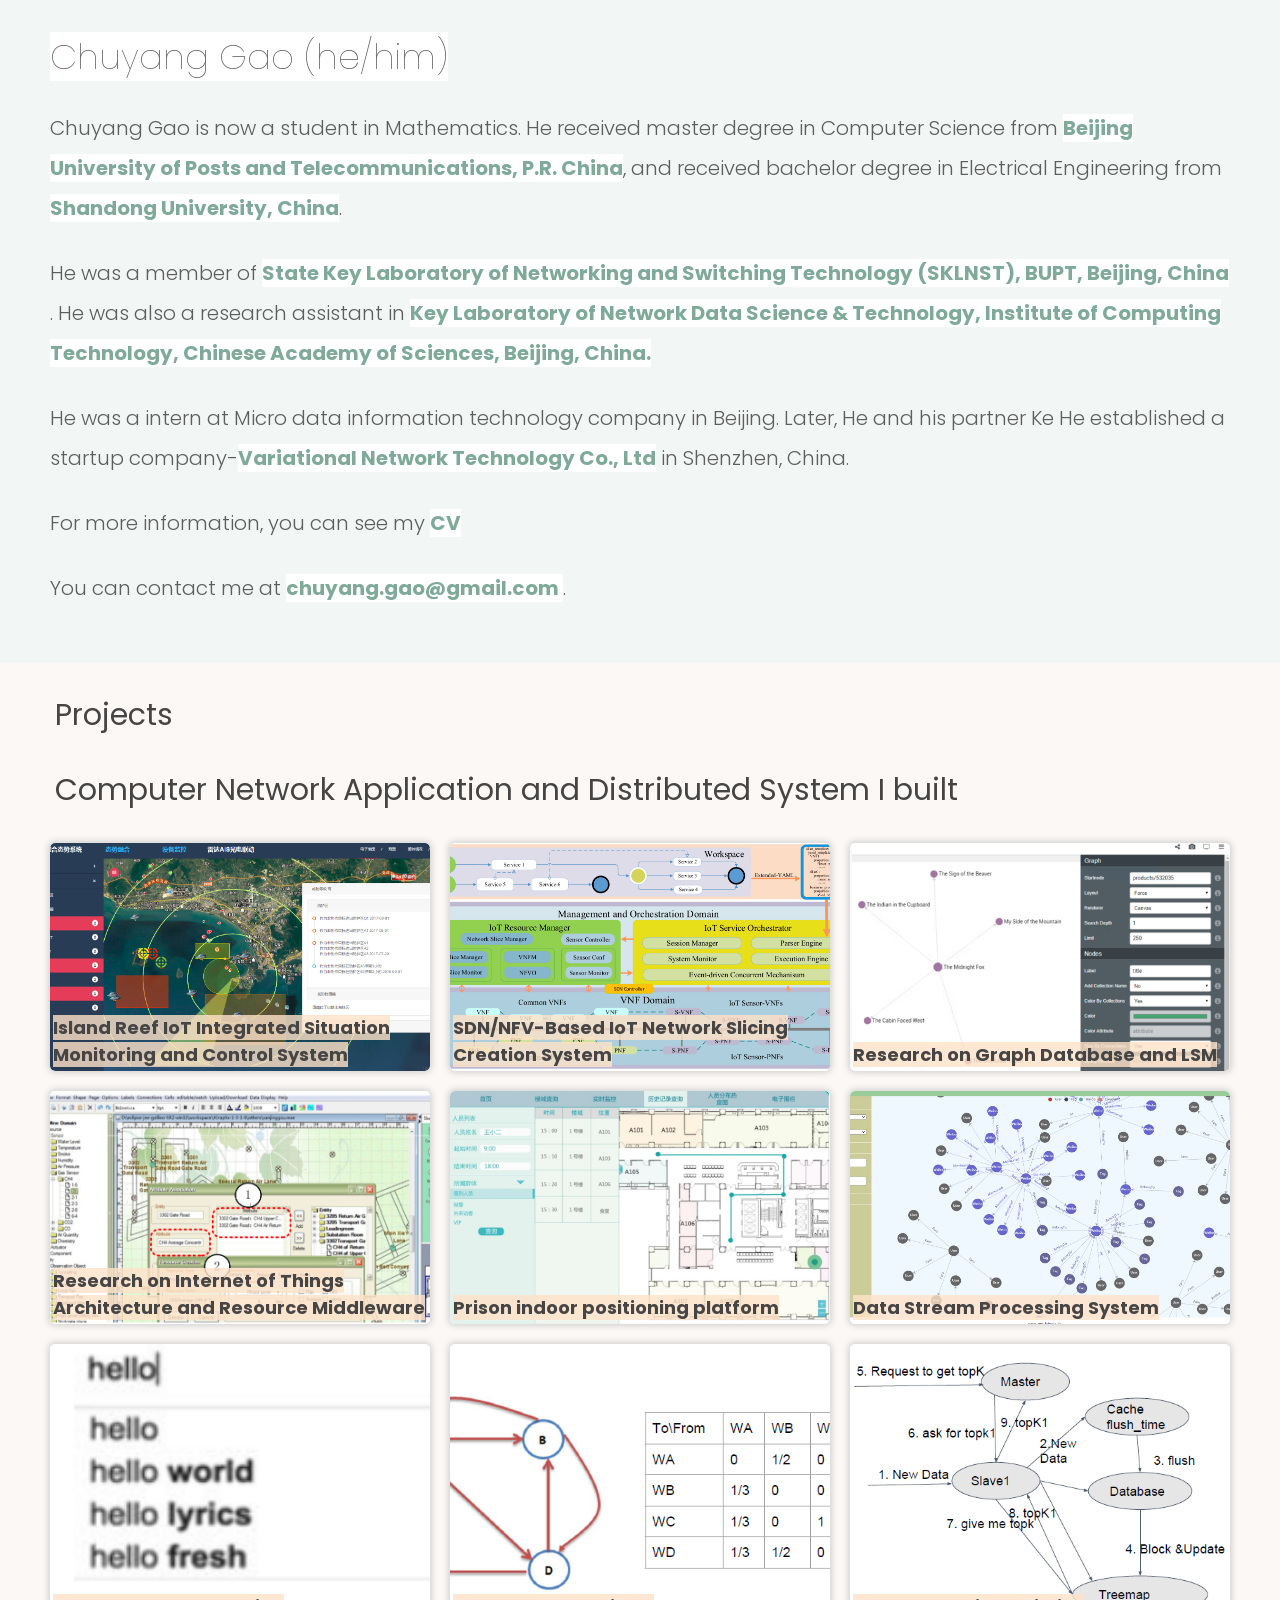
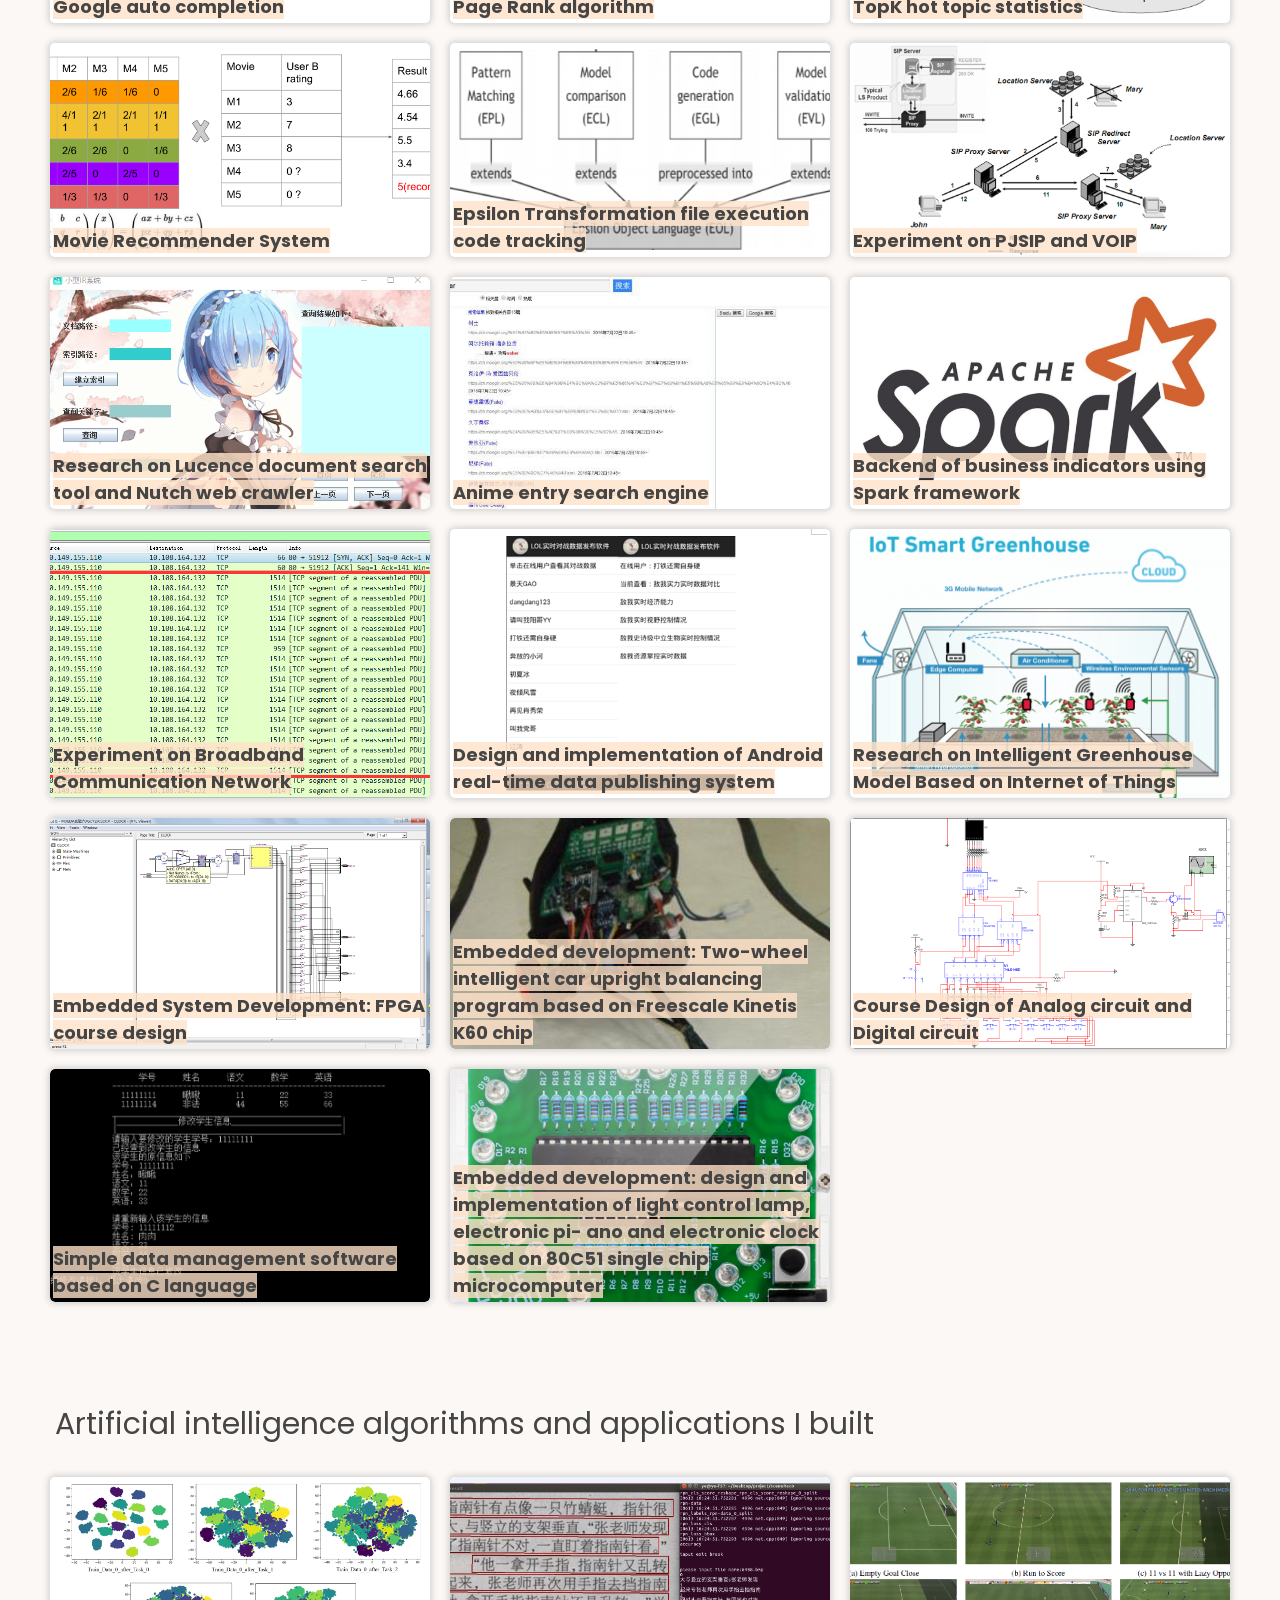
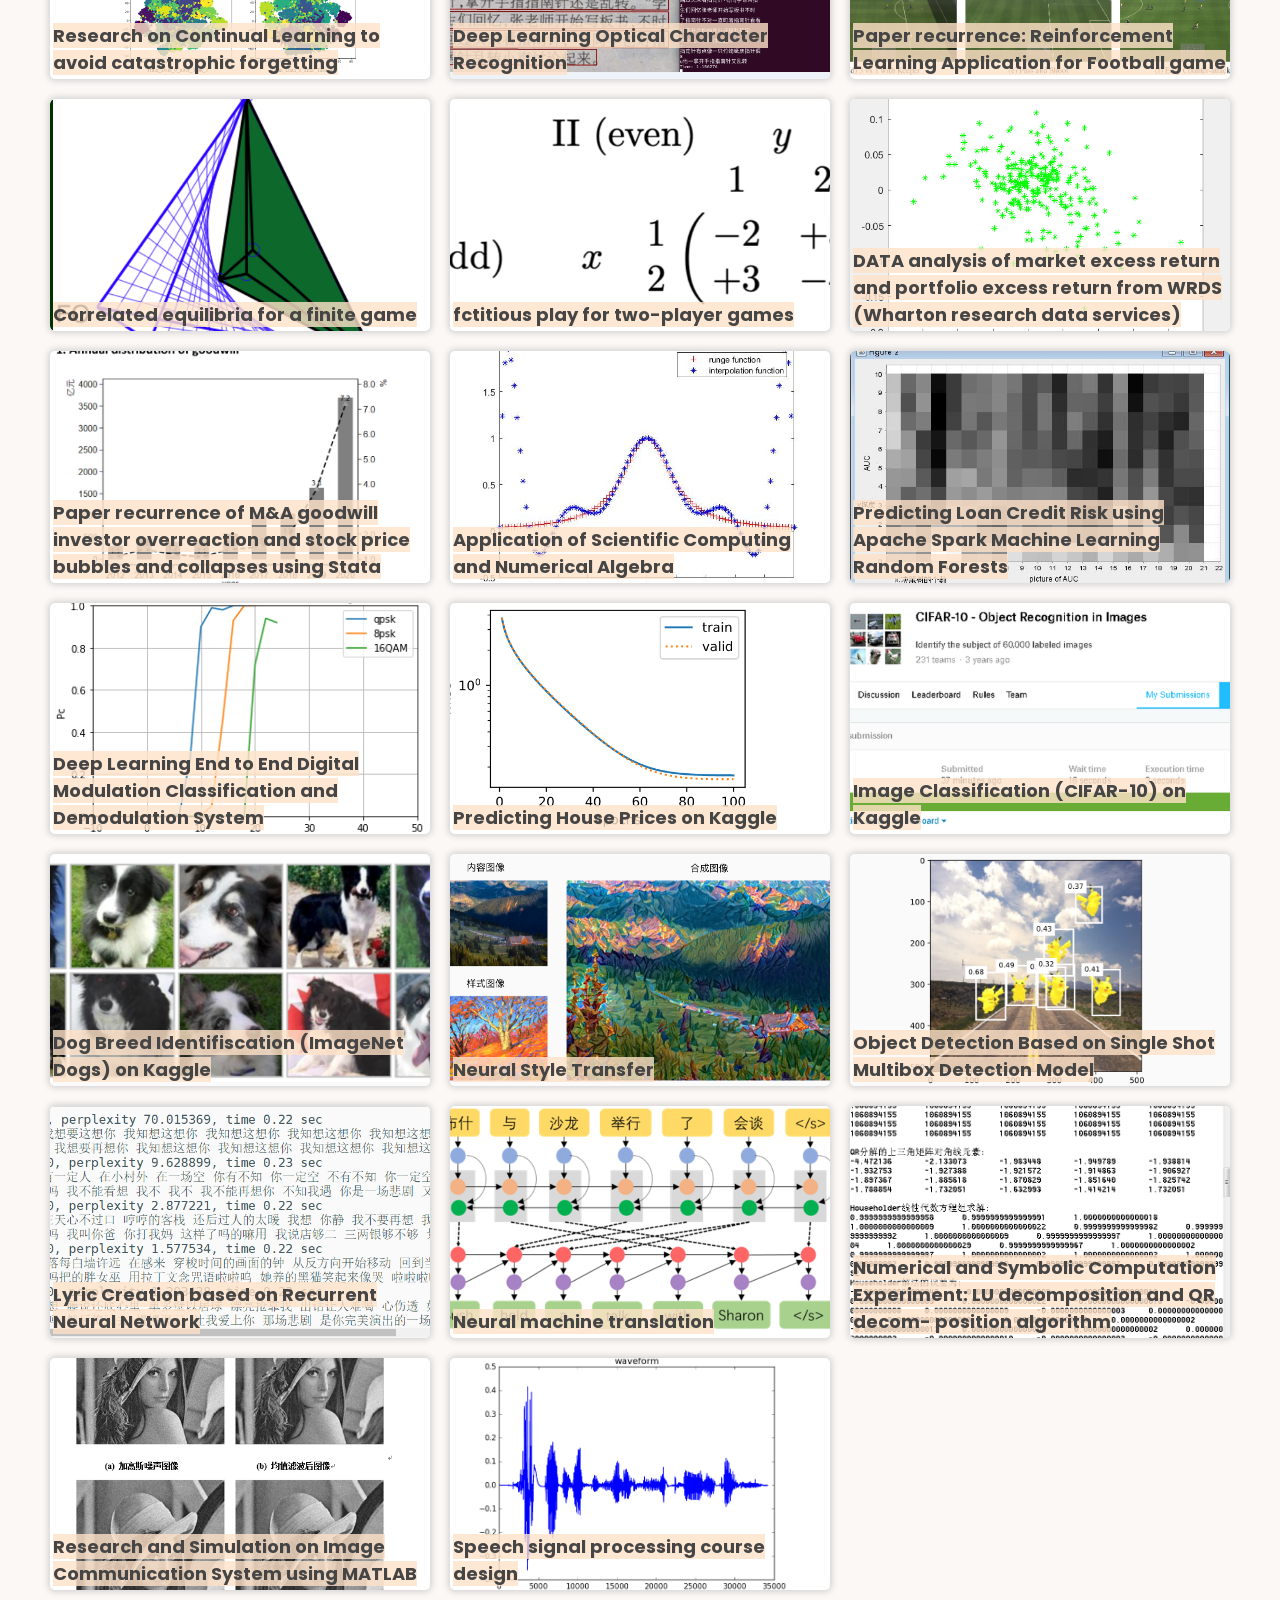
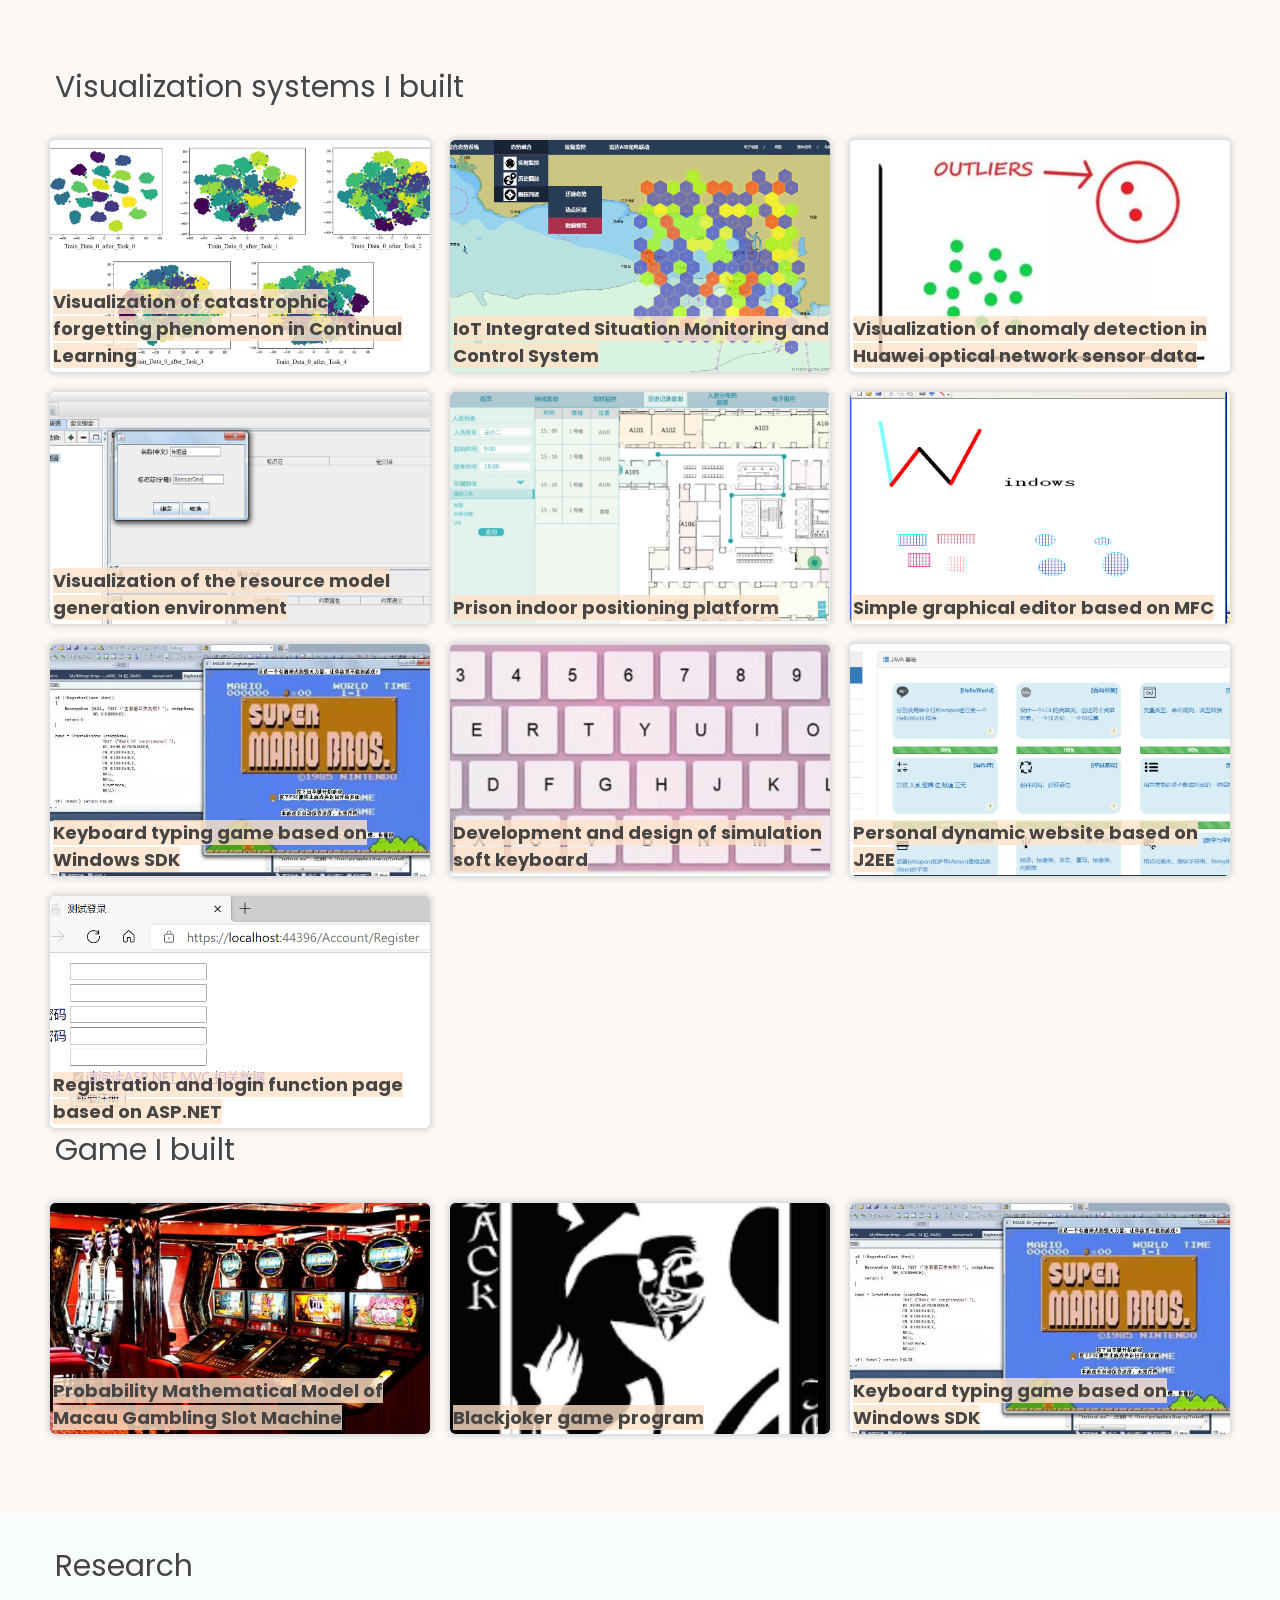
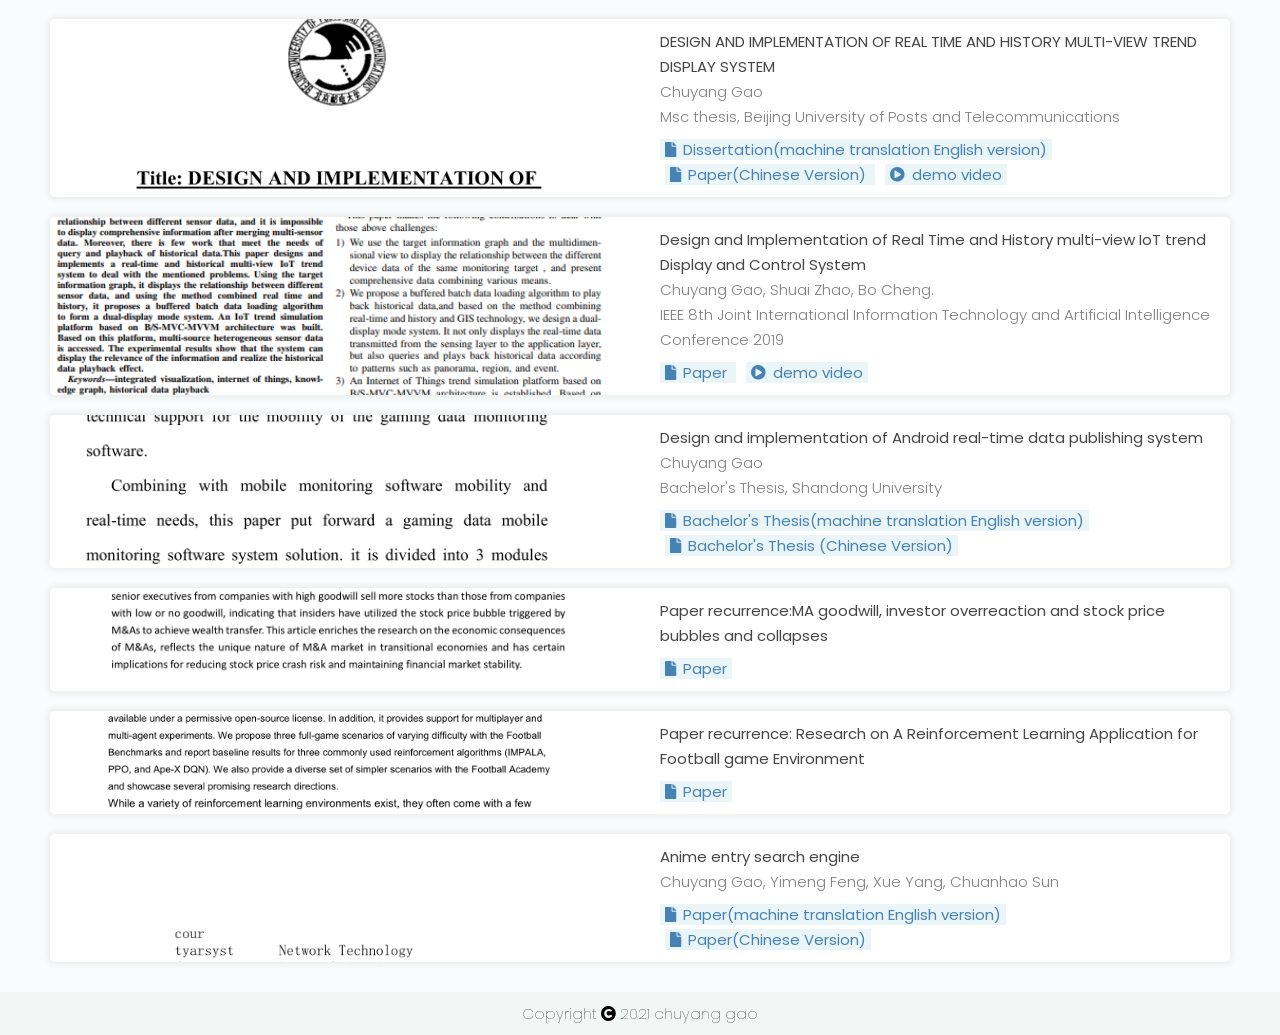
==== index.html @ e1395bf8 "4" ====
<!DOCTYPE html>

<head>
	<meta charset="utf-8">
	<title>Chuyang gao</title>
	<meta name="viewport" content="width=device-width, initial-scale=1.0">
	<link rel="stylesheet" type="text/css" href="css/style.css">
	<link rel="stylesheet" type="text/css" href="css/fonts.css">
	<link rel="stylesheet" type="text/css" href="fonts/fontawesome/css/all.css">
</head>

<body>

	<div id="about">
		<div class="name"><span>Chuyang Gao (he/him)</span></div>
		<div class="text">Chuyang Gao is now a student in Mathematics. He received master degree in Computer Science  from <a href="https://english.bupt.edu.cn/" target="_blank">Beijing University of Posts and Telecommunications, P.R. China</a>, and received  bachelor degree in Electrical Engineering from <a href="https://www.en.sdu.edu.cn/" target="_blank">Shandong University, China</a>. 
		</div>
		<div class="text">He was a member of <a href="https://sklnst.bupt.edu.cn/" target="_blank">State Key Laboratory of Networking and Switching Technology (SKLNST), BUPT, Beijing, China </a>.  He was also a research assistant in <a href="http://english.ict.cas.cn/rh/rd/200908/t20090820_33352.html" target="_blank">Key Laboratory of Network Data Science & Technology, Institute of Computing Technology, Chinese Academy of Sciences, Beijing, China.</a> </div>
         
  		<div class="text">He was a intern at Micro data information technology company in Beijing. Later, He and his partner Ke He established a startup company-<a href="http://www.variationalnetwork.com:8082/" target="_blank">Variational Network Technology Co., Ltd</a> in Shenzhen, China. </div>
 
          

		<div class="text">For more information, you can see my <a href="./personal/CV2021.pdf" target="_blank">CV</a></div> 
		<div class="text">You can contact me at <a  target="_blank">chuyang.gao@gmail.com </a>.</div>
	</div>

	<div class="system section">
		<div class="title">Projects</div>
		
       

        <div class="title">Computer Network Application and Distributed System I built</div>
		<div id="vis-system-grid">

			<div class="vis-system">
				<img alt="placeholder" class="placeholder" src="./teasers/island.png"/>
				<a class="container" href="https://jingtiangao.github.io/sub/" target="_blank">
					<img alt="visualization system for inter-state war analysis" class="static-image" src="./teasers/Island.png" />
					<img alt="visualization system for inter-state war analysis" class="animated-image" src="./teasers/Island.png" />
					<div class="project-name">
						<span class="text">Island Reef IoT Integrated Situation Monitoring and Control System</span>
					</div>
				</a>
				<div class="link-container">
					<div class="links">
						
						<a class="data-link" href="https://jingtiangao.github.io/sub/" target="_blank">
							<span class="fa fa-database"></span>
							<span class="text">system detail</span>
						</a>
						<a class="data-link" href="https://youtu.be/_UQYEZstKLs" target="_blank">
							<span class="fa fa-play-circle"></span>
							<span class="text">Demo video</span>
						</a>
						<a class="data-link" href="https://ieeexplore.ieee.org/document/8785795" target="_blank">
							<span class="fa fa-database"></span>
							<span class="text">paper</span>
						</a>
					</div>
				</div>
			</div>

			<div class="vis-system">
				<img alt="placeholder" class="placeholder" src="./teasers/sdn.png" />
				<a class="container" href="https://jingtiangao.github.io/SDN/" target="_blank">
					<img alt="event sequence analysis of inter-state wars" class="static-image" src="./teasers/sdn.png" />
					<img alt="event sequence analysis of inter-state wars" class="animated-image" src="./teasers/sdn.png" />
					<div class="project-name">
						<span class="text">SDN/NFV-Based IoT Network Slicing Creation System</span>
					</div>
				</a>
				<div class="link-container">
					<div class="links">
						<a class="system-link" href="https://jingtiangao.github.io/SDN/" target="_blank">
							<span class="fab fa-github"></span>
							<span class="text">detail</span>
						</a>
						
					</div>
				</div>
			</div>

			<div class="vis-system">
				<img alt="placeholder" class="placeholder" src="./teasers/graph.png" />
				<a class="container" href="https://jingtiangao.github.io/GRAPHDB/" target="_blank">
					<img alt="visualization system with automated analysis" class="static-image" src="./teasers/graph.png" />
					<img alt="visualization system with automated analysis" class="animated-image" src="./teasers/graph.png" />
					<div class="project-name">
						<span class="text">Research on Graph Database and LSM</span>
					</div>
				</a>
				<div class="link-container">
					<div class="links">
						<a class="system-link" href="https://github.com/jingtiangao/Research-on-Graph-Database-and-Deep-Learning-Optical-Character-Recognition" target="_blank">
							<span class="fab fa-github"></span>
							<span class="text">github</span>
						</a>
							<a class="data-link" href="https://jingtiangao.github.io/GRAPHDB/" target="_blank">
							<span class="fa fa-database"></span>
							<span class="text">system detail</span>
						</a>
				
					</div>
				</div>
			</div>

			<div class="vis-system">
				<img alt="placeholder" class="placeholder" src="./teasers/dynamic.png" />
				<a class="container" href="https://jingtiangao.github.io/RESOURCEMODEL/" target="_blank">
					<img alt="a system for interactive event sequence mining and querying" class="static-image" src="./teasers/dynamic.png" />
					<img alt="a system for interactive event sequence mining and querying" class="animated-image" src="./teasers/dynamic.png" />
					<div class="project-name">
						<span class="text">Research on Internet of Things Architecture and Resource Middleware</span>
					</div>
				</a>
				<div class="link-container">
					<div class="links">
						
						<a class="video-link" href="https://jingtiangao.github.io/RESOURCEMODEL/" target="_blank">
							<span class="fa fa fa-database"></span>
							<span class="text">System detail</span>
						</a>
					</div>
				</div>
			</div>





			<div class="vis-system">
				<img alt="placeholder" class="placeholder" src="./teasers/prison.png" />
				<a class="container" href="https://github.com/jingtiangao/Prison-indoor-positioning-platform" target="_blank">
					<img alt="a spreadsheet application with automated pairwise comparison" class="static-image" src="./teasers/prison.png" />
					<img alt="a spreadsheet application with automated pairwise comparison" class="animated-image" src="./teasers/prison.png" />
					<div class="project-name">
						<span class="text">Prison indoor positioning platform</span>
					</div>
				</a>
				<div class="link-container">
					<div class="links">
						<a class="system-link" href="https://github.com/jingtiangao/Prison-indoor-positioning-platformsloppy_rules_final/" target="_blank">
							<span class="fab fa-github"></span>
							<span class="text">github</span>
						</a>
						
					</div>
				</div>
			</div>




			<div class="vis-system">
				<img alt="placeholder" class="placeholder" src="./teasers/stream.png" />
				<a class="container" href="https://jingtiangao.github.io/DATASTREAM/" target="_blank">
					<img alt="a visualization dashboard with automated data storytelling" class="static-image" src="./teasers/stream.png" />
					<img alt="a visualization dashboard with automated data storytelling" class="animated-image" src="./teasers/stream.png" />
					<div class="project-name">
						<span class="text">Data Stream Processing System</span>
					</div>
				</a>
				<div class="link-container">
					<div class="links">
						<a class="system-link" href="https://github.com/jingtiangao/Data-Stream-Processing-System-based-on-Flink-and-kafka" target="_blank">
							<span class="fab fa-github"></span>
							<span class="text">github</span>
						</a>
						</a>
							<a class="data-link" href="https://jingtiangao.github.io/DATASTREAM/" target="_blank">
							<span class="fa fa-database"></span>
							<span class="text">system detail</span>
						</a>
					</div>
				</div>
			</div>

			<div class="vis-system">
				<img alt="placeholder" class="placeholder" src="./teasers/completion.png" />
				<a class="container" href="https://github.com/jingtiangao/Google-auto-completion" target="_blank">
					<img alt="an application for extracting visual insights from tabular data" class="static-image" src="./teasers/completion.png" />
					<img alt="an application for extracting visual insights from tabular data" class="animated-image" src="./teasers/completion.png" />
					<div class="project-name">
						<span class="text">Google auto completion</span>
					</div>
				</a>
				<div class="link-container">
					<div class="links">
						<a class="system-link" href="https://github.com/jingtiangao/Google-auto-completion" target="_blank">
							<span class="fab fa-github"></span>
							<span class="text">github</span>
						</a>
					</div>
				</div>
			</div>



			<div class="vis-system">
				<img alt="placeholder" class="placeholder" src="./teasers/page.png" />
				<a class="container" href="https://github.com/jingtiangao/Page-rank" target="_blank">
					<img alt="mining automated insights from US college scorecard data" class="static-image" src="./teasers/page.png" />
					<img alt="mining automated insights from US college scorecard data" class="animated-image" src="./teasers/page.png" />
					<div class="project-name">
						<span class="text">Page Rank algorithm</span>
					</div>
				</a>
				<div class="link-container">
					<div class="links">
						<a class="system-link" href="https://github.com/jingtiangao/Page-rank" target="_blank">
							<span class="fab fa-github"></span>
							<span class="text">github</span>
						</a>
						
					</div>
				</div>
			</div>

			<div class="vis-system">
				<img alt="placeholder" class="placeholder" src="./teasers/topk.png" />
				<a class="container" href="" target="_blank">
					<img alt="a system for automated pairwise comparison" class="static-image" src="./teasers/topk.png" />
					<img alt="a system for automated pairwise comparison" class="animated-image" src="./teasers/topk.png" />
					<div class="project-name">
						<span class="text">TopK hot topic statistics</span>
					</div>
				</a>
				<div class="link-container">
					<div class="links">
						
					</div>
				</div>
			</div>

			<div class="vis-system">
				<img alt="placeholder" class="placeholder" src="./teasers/recommender.png" />
				<a class="container" href="https://github.com/jingtiangao/Movie-Recommender-System" target="_blank">
					<img alt="ego-network visualization" class="static-image" src="./teasers/recommender.png" />
					<img alt="ego-network visualization" class="animated-image" src="./teasers/recommender.png" />
					<div class="project-name">
						<span class="text">Movie Recommender System</span>
					</div>
				</a>
				<div class="link-container">
					<div class="links">
						<a class="system-link" href="https://github.com/jingtiangao/Movie-Recommender-System" target="_blank">
							<span class="fab fa-github"></span>
							<span class="text">github</span>
						</a>
						
					</div>
				</div>
			</div>
			<div class="vis-system">
				<img alt="placeholder" class="placeholder" src="./teasers/eol.png" />
				<a class="container" href="https://jingtiangao.github.io/EOL/" target="_blank">
					<img alt="US health disparity visualization" class="static-image" src="./teasers/eol.png" />
					<img alt="US health disparity visualization" class="animated-image" src="./teasers/eol.png" />
					<div class="project-name">
						<span class="text">Epsilon Transformation file execution code tracking</span>
					</div>
				</a>
				<div class="link-container">
					<div class="links">
						<a class="system-link" href="https://github.com/jingtiangao/ETL-file-execution-code-tracking" target="_blank">
							<span class="fab fa-github"></span>
							<span class="text">github</span>
						</a>
						</a>
							<a class="data-link" href="https://jingtiangao.github.io/EOL/" target="_blank">
							<span class="fa fa-database"></span>
							<span class="text">system detail</span>
						</a>
					</div>
				</div>
				
			</div>

			<div class="vis-system">
				<img alt="placeholder" class="placeholder" src="./teasers/pjsip.png" />
				<a class="container" href="https://github.com/jingtiangao/Experiment-on-PJSIP-and-VOIP" target="_blank">
					<img alt="US health disparity visualization" class="static-image" src="./teasers/pjsip.png" />
					<img alt="US health disparity visualization" class="animated-image" src="./teasers/pjsip.png" />
					<div class="project-name">
						<span class="text">Experiment on PJSIP and VOIP</span>
					</div>
				</a>
				<div class="link-container">
					<div class="links">
						<a class="system-link" href="https://github.com/jingtiangao/Experiment-on-PJSIP-and-VOIP" target="_blank">
							<span class="fab fa-github"></span>
							<span class="text">github</a>
						
					</div>
				</div>
			</div>
            
            <div class="vis-system">
				<img alt="placeholder" class="placeholder" src="./teasers/digital.png" />
				<a class="container" href="https://github.com/jingtiangao/Research-on-Lucence-document-search-tool-and-Nutch-web-crawler" target="_blank">
					<img alt="US health disparity visualization" class="static-image" src="./teasers/ir.png" />
					<img alt="US health disparity visualization" class="animated-image" src="./teasers/ir.png" />
					<div class="project-name">
						<span class="text">Research on Lucence document search tool and Nutch web crawler</span>
					</div>
				</a>
				<div class="link-container">
					<div class="links">
						<a class="system-link" href="https://github.com/jingtiangao/Research-on-Lucence-document-search-tool-and-Nutch-web-crawler" target="_blank">
							<span class="fab fa-github"></span>
							<span class="text">github</span>
						</a>
						
					</div>
				</div>
			</div>

			 <div class="vis-system">
				<img alt="placeholder" class="placeholder" src="./teasers/digital.png" />
				<a class="container" href="https://jingtiangao.github.io/animate/" target="_blank">
					<img alt="US health disparity visualization" class="static-image" src="./teasers/irie.png" />
					<img alt="US health disparity visualization" class="animated-image" src="./teasers/irie.png" />
					<div class="project-name">
						<span class="text">Anime entry search engine</span>
					</div>
				</a>
				<div class="link-container">
					<div class="links">
						<a class="system-link" href="https://github.com/jingtiangao/Anime-entry-search-engine" target="_blank">
							<span class="fab fa-github"></span>
							<span class="text">github</span>
						</a>
						<a class="data-link" href="https://jingtiangao.github.io/animate/" target="_blank">
							<span class="fa fa-database"></span>
							<span class="text">Detail</span>
						</a>
						<a class="data-link" href="./publications/IRIE-chinese.pdf" target="_blank">
							<span class="fa fa-database"></span>
							<span class="text">paper (Chinese Ver.)</span>
						</a>
						<a class="data-link" href="./publications/IRIE.pdf" target="_blank">
							<span class="fa fa-database"></span>
							<span class="text">Paper(Eng ver.)</span>
						</a>
					</div>
				</div>

			</div>


			<div class="vis-system">
				<img alt="placeholder" class="placeholder" src="./teasers/spark.png" />
				<a class="container" href="https://github.com/jingtiangao/Backend-of-business-indicators-using-Spark-framework" target="_blank">
					<img alt="US health disparity visualization" class="static-image" src="./teasers/spark.png" />
					<img alt="US health disparity visualization" class="animated-image" src="./teasers/spark.png" />
					<div class="project-name">
						<span class="text"> Backend of business indicators using Spark framework </span>
					</div>
				</a>
				<div class="link-container">
					<div class="links">
						<a class="system-link" href="https://github.com/jingtiangao/Backend-of-business-indicators-using-Spark-framework" target="_blank">
							<span class="fab fa-github"></span>
							<span class="text">github</span>
						</a>
					</div>
				</div>

			</div>
            
            <div class="vis-system">
				<img alt="placeholder" class="placeholder" src="./teasers/broad.png" />
				<a class="container" href="https://jingtiangao.github.io/broad/" target="_blank">
					<img alt="US health disparity visualization" class="static-image" src="./teasers/broad.png" />
					<img alt="US health disparity visualization" class="animated-image" src="./teasers/broad.png" />
					<div class="project-name">
						<span class="text">Experiment on Broadband Communication Network</span>
					</div>
				</a>
				<div class="link-container">
					<div class="links">
						<a class="system-link" href="https://github.com/jingtiangao/Experiment-on-Broadband-Communication-Network" target="_blank">
							<span class="fab fa-github"></span>
							<span class="text">github</span>
						</a>
						<a class="data-link" href="https://jingtiangao.github.io/broad/" target="_blank">
							<span class="fa fa-database"></span>
							<span class="text">Detail</span>
						</a>
					</div>
				</div>
				
			</div>

			<div class="vis-system">
				<img alt="placeholder" class="placeholder" src="./teasers/android.png" />
				<a class="container" href="https://jingtiangao.github.io/android/" target="_blank">
					<img alt="US health disparity visualization" class="static-image" src="./teasers/android.png" />
					<img alt="US health disparity visualization" class="animated-image" src="./teasers/android.png" />
					<div class="project-name">
						<span class="text">Design and implementation of Android real-time data publishing system</span>
					</div>
				</a>
				<div class="link-container">
					<div class="links">
						<a class="system-link" href="https://github.com/jingtiangao/android-client_mina-server" target="_blank">
							<span class="fab fa-github"></span>
							<span class="text">github</span>
						</a>
						<a class="data-link" href="https://jingtiangao.github.io/android/" target="_blank">
							<span class="fa fa-database"></span>
							<span class="text">Detail</span>
						</a>
					</div>
				</div>
				
			</div>


			<div class="vis-system">
				<img alt="placeholder" class="placeholder" src="./teasers/digital.png" />
				<a class="container" href="" target="_blank">
					<img alt="US health disparity visualization" class="static-image" src="./teasers/greenhouse.png" />
					<img alt="US health disparity visualization" class="animated-image" src="./teasers/greenhouse.png" />
					<div class="project-name">
						<span class="text">Research on Intelligent Greenhouse Model Based on Internet of Things</span>
					</div>
				</a>
				<div class="link-container">
					<div class="links">
						
					</div>
				</div>
				
			</div>


			<div class="vis-system">
				<img alt="placeholder" class="placeholder" src="./teasers/fpga.png" />
				<a class="container" href="https://jingtiangao.github.io/FPGA" target="_blank">
					<img alt="US health disparity visualization" class="static-image" src="./teasers/fpga.png" />
					<img alt="US health disparity visualization" class="animated-image" src="./teasers/fpga1.png" />
					<div class="project-name">
						<span class="text">Embedded System Development: FPGA course design</span>
					</div>
				</a>
				<div class="link-container">
					<div class="links">
						<a class="system-link" href="https://github.com/jingtiangao/Embedded-System-Development-FPGA-course-design" target="_blank">
							<span class="fab fa-github"></span>
							<span class="text">github</span>
						</a>
						<a class="data-link" href="https://jingtiangao.github.io/FPGA/" target="_blank">
							<span class="fa fa-database"></span>
							<span class="text">Detail</span>
						</a>
					</div>
				</div>
				
			</div>


			<div class="vis-system">
				<img alt="placeholder" class="placeholder" src="./teasers/freescale.png" />
				<a class="container" href="https://github.com/jingtiangao/Embedded-development-Two-wheel-intelligent-car-upright-balancing-program-based-on-Freescale-Kinetis" target="_blank">
					<img alt="US health disparity visualization" class="static-image" src="./teasers/freescale.png" />
					<img alt="US health disparity visualization" class="animated-image" src="./teasers/freescale.png" />
					<div class="project-name">
						<span class="text">Embedded development: Two-wheel intelligent car upright balancing program based on
Freescale Kinetis K60 chip</span>
					</div>
				</a>
				<div class="link-container">
					<div class="links">
						<a class="system-link" href="https://github.com/jingtiangao/Embedded-development-Two-wheel-intelligent-car-upright-balancing-program-based-on-Freescale-Kinetis" target="_blank">
							<span class="fab fa-github"></span>
							<span class="text">github</span>
						</a>
						
					</div>
				</div>
				
			</div>


			<div class="vis-system">
				<img alt="placeholder" class="placeholder" src="./teasers/digital.png" />
				<a class="container" href="https://jingtiangao.github.io/DigitalAnalog" target="_blank">
					<img alt="US health disparity visualization" class="static-image" src="./teasers/digital.png" />
					<img alt="US health disparity visualization" class="animated-image" src="./teasers/analog.png" />
					<div class="project-name">
						<span class="text">Course Design of Analog circuit and Digital circuit</span>
					</div>
				</a>
				<div class="link-container">
					<div class="links">
						<a class="system-link" href="https://github.com/jingtiangao/Course-Design-of-Analog-circuit-and-Digital-circuit" target="_blank">
							<span class="fab fa-github"></span>
							<span class="text">github</span>
						</a>
						<a class="data-link" href="https://jingtiangao.github.io/DigitalAnalog/" target="_blank">
							<span class="fa fa-database"></span>
							<span class="text">Detail</span>
						</a>
					</div>
				</div>
			</div>

    
			<div class="vis-system">
				<img alt="placeholder" class="placeholder" src="./teasers/db.png" />
				<a class="container" href="https://github.com/jingtiangao/Simple-data-management-software-based-on-C-language" target="_blank">
					<img alt="US health disparity visualization" class="static-image" src="./teasers/db.png" />
					<img alt="US health disparity visualization" class="animated-image" src="./teasers/db.png" />
					<div class="project-name">
						<span class="text">Simple data management software based on C language</span>
					</div>
				</a>
				<div class="link-container">
					<div class="links">
						<a class="system-link" href="https://github.com/jingtiangao/Simple-data-management-software-based-on-C-language" target="_blank">
							<span class="fab fa-github"></span>
							<span class="text">github</span>
						</a>
						
					</div>
				</div>
				
			</div>
            
            <div class="vis-system">
				<img alt="placeholder" class="placeholder" src="./teasers/digital.png" />
				<a class="container" href="https://github.com/jingtiangao/Embedded-development-design-and-implementation-of-light-control-lamp-electronic-piano-and-electr" target="_blank">
					<img alt="US health disparity visualization" class="static-image" src="./teasers/light.png" />
					<img alt="US health disparity visualization" class="animated-image" src="./teasers/light.png" />
					<div class="project-name">
						<span class="text">Embedded development: design and implementation of light control lamp, electronic pi-
ano and electronic clock based on 80C51 single chip microcomputer</span>
					</div>
				</a>
				<div class="link-container">
					<div class="links">
						<a class="system-link" href="https://github.com/jingtiangao/Embedded-development-design-and-implementation-of-light-control-lamp-electronic-piano-and-electr" target="_blank">
							<span class="fab fa-github"></span>
							<span class="text">github</span>
						</a>
						
					</div>
				</div>
				
			</div>
		</div>
		<br>
		<br/>
        <br/>
		<br/>
		<div class="title">Artificial intelligence algorithms and applications I built</div>
        <div id="vis-system-grid">
		    <div class="vis-system">
				<img alt="placeholder" class="placeholder" src="./teasers/lll.png" />
				<a class="container" href="https://jingtiangao.github.io/LLL/" target="_blank">
					<img alt="US health disparity visualization" class="static-image" src="./teasers/lll.png" />
					<img alt="US health disparity visualization" class="animated-image" src="./teasers/lll.png" />
					<div class="project-name">
						<span class="text">Research on Continual Learning to avoid catastrophic forgetting</span>
					</div>
				</a>
				<div class="link-container">
					<div class="links">
						
						<a class="data-link" href="https://jingtiangao.github.io/LLL/" target="_blank">
							<span class="fa fa-database"></span>
							<span class="text">Detail</span>
						</a>
					</div>
				</div>
				
			</div>


			 <div class="vis-system">
				<img alt="placeholder" class="placeholder" src="./teasers/ocr.png" />
				<a class="container" href="https://github.com/jingtiangao/Research-on-Graph-Database-and-Deep-Learning-Optical-Character-Recognition" target="_blank">
					<img alt="US health disparity visualization" class="static-image" src="./teasers/ocr.png" />
					<img alt="US health disparity visualization" class="animated-image" src="./teasers/ocr.png" />
					<div class="project-name">
						<span class="text">Deep Learning Optical Character Recognition</span>
					</div>
				</a>
				<div class="link-container">
					<div class="links">
						<a class="system-link" href="https://github.com/jingtiangao/Research-on-Graph-Database-and-Deep-Learning-Optical-Character-Recognition" target="_blank">
							<span class="fab fa-github"></span>
							<span class="text">github</span>
						</a>
						
					</div>
				</div>
			</div>

			 <div class="vis-system">
				<img alt="placeholder" class="placeholder" src="./teasers/rl.png" />
				<a class="container" href="https://github.com/jingtiangao/Research-on-game-Theory" target="_blank">
					<img alt="US health disparity visualization" class="static-image" src="./teasers/rl.png" />
					<img alt="US health disparity visualization" class="animated-image" src="./teasers/rl.png" />
					<div class="project-name">
						<span class="text">Paper recurrence: Reinforcement Learning Application for Football game</span>
					</div>
				</a>
				<div class="link-container">
					<div class="links">
						<a class="system-link" href="https://github.com/jingtiangao/Research-on-game-Theory" target="_blank">
							<span class="fab fa-github"></span>
							<span class="text">github</span>
						</a>
						

						<a class="data-link" href="./publications/Research on A Reinforcement Learning Application for Football game Environment.pdf" target="_blank">
							<span class="fa fa-database"></span>
							<span class="text">Paper(Eng ver.)</span>
						</a>
					</div>
				</div>
			</div>
			 <div class="vis-system">
				<img alt="placeholder" class="placeholder" src="./teasers/digital.png" />
				<a class="container" href="https://github.com/jingtiangao/Research-on-game-Theory" target="_blank">
					<img alt="US health disparity visualization" class="static-image" src="./teasers/correlated equilibria.png" />
					<img alt="US health disparity visualization" class="animated-image" src="./teasers/correlated equilibria.png" />
					<div class="project-name">
						<span class="text">Correlated equilibria for a finite game</span>
					</div>
				</a>
				<div class="link-container">
					<div class="links">
						<a class="system-link" href="https://github.com/jingtiangao/Research-on-game-Theory" target="_blank">
							<span class="fab fa-github"></span>
							<span class="text">System</span>
						</a>
						
					</div>
				</div>
			</div>

			 <div class="vis-system">
				<img alt="placeholder" class="placeholder" src="./teasers/fctitious.png" />
				<a class="container" href="https://github.com/jingtiangao/Research-on-game-Theory" target="_blank">
					<img alt="US health disparity visualization" class="static-image" src="./teasers/fctitious.png" />
					<img alt="US health disparity visualization" class="animated-image" src="./teasers/fctitious.png" />
					<div class="project-name">
						<span class="text">fctitious play for two-player games</span>
					</div>
				</a>
				<div class="link-container">
					<div class="links">
						<a class="system-link" href="https://github.com/jingtiangao/Research-on-game-Theory" target="_blank">
							<span class="fab fa-github"></span>
							<span class="text">System</span>
						</a>
						
					</div>
				</div>
			</div>

			 <div class="vis-system">
				<img alt="placeholder" class="placeholder" src="./teasers/digital.png" />
				<a class="container" href="https://jingtiangao.github.io/Fdatananlysis/" target="_blank">
					<img alt="US health disparity visualization" class="static-image" src="./teasers/wrds.png" />
					<img alt="US health disparity visualization" class="animated-image" src="./teasers/wrds1.png" />
					<div class="project-name">
						<span class="text">DATA analysis of market excess return and portfolio excess return from WRDS (Wharton research data services) </span>
					</div>
				</a>
				<div class="link-container">
					<div class="links">
						<a class="system-link" href="https://github.com/jingtiangao/Research-on-Financial-Econometrics" target="_blank">
							<span class="fab fa-github"></span>
							<span class="text">github</span>
						</a>
						<a class="data-link" href="https://jingtiangao.github.io/Fdatananlysis/" target="_blank">
							<span class="fa fa-database"></span>
							<span class="text">Detail</span>
						</a>
					</div>
				</div>
			</div>

			 <div class="vis-system">
				<img alt="placeholder" class="placeholder" src="./teasers/digital.png" />
				<a class="container" href="https://github.com/jingtiangao/MA-goodwill-investor-overreaction-and-stock-price-bubbles-and-collapses" target="_blank">
					<img alt="US health disparity visualization" class="static-image" src="./teasers/merge.png" />
					<img alt="US health disparity visualization" class="animated-image" src="./teasers/merge.png" />
					<div class="project-name">
						<span class="text">Paper recurrence of M&A goodwill  investor overreaction and stock price bubbles and collapses using Stata</span>
					</div>
				</a>
				<div class="link-container">
					<div class="links">
						<a class="system-link" href="https://github.com/jingtiangao/Research-on-Financial-Econometrics" target="_blank">
							<span class="fab fa-github"></span>
							<span class="text">github</span>
						</a>
						
						<a class="data-link" href="./publications/MA goodwill, investor overreaction and stock price bubbles and collapses.pdf" target="_blank">
							<span class="fa fa-file"></span>
							<span class="text">Paper</span>
						</a>

					</div>
				</div>
			</div>



			



			 <div class="vis-system">
				<img alt="placeholder" class="placeholder" src="./teasers/digital.png" />
				<a class="container" href="https://jingtiangao.github.io/numerical/" target="_blank">
					<img alt="US health disparity visualization" class="static-image" src="./teasers/runge.png" />
					<img alt="US health disparity visualization" class="animated-image" src="./teasers/runge1.png" />
					<div class="project-name">
						<span class="text">Application of Scientific Computing and Numerical Algebra</span>
					</div>
				</a>
				<div class="link-container">
					<div class="links">
						<a class="system-link" href="https://github.com/jingtiangao/-Application-of-Scientific-Computing-and-Numerical-Algebra" target="_blank">
							<span class="fab fa-github"></span>
							<span class="text">github</span>
						</a>
						<a class="data-link" href="https://jingtiangao.github.io/numerical/" target="_blank">
							<span class="fa fa-database"></span>
							<span class="text">Detail</span>
						</a>
					</div>
				</div>
			</div>



			 <div class="vis-system">
				<img alt="placeholder" class="placeholder" src="./teasers/digital.png" />
				<a class="container" href="https://jingtiangao.github.io/loan/" target="_blank">
					<img alt="US health disparity visualization" class="static-image" src="./teasers/loan.png" />
					<img alt="US health disparity visualization" class="animated-image" src="./teasers/loan1.png" />
					<div class="project-name">
						<span class="text">Predicting Loan Credit Risk using Apache Spark Machine Learning Random Forests</span>
					</div>
				</a>
				<div class="link-container">
					<div class="links">
						<a class="system-link" href="https://github.com/jingtiangao/Predicting-Loan-Credit-Risk-using-Apache-Spark-Machine-Learning-Random-Forests" target="_blank">
							<span class="fab fa-github"></span>
							<span class="text">github</span>
						</a>
						<a class="data-link" href="https://jingtiangao.github.io/loan/" target="_blank">
							<span class="fa fa-database"></span>
							<span class="text">Detail</span>
						</a>
					</div>
				</div>
			</div>


			 <div class="vis-system">
				<img alt="placeholder" class="placeholder" src="./teasers/digital.png" />
				<a class="container" href="https://jingtiangao.github.io/MandD/" target="_blank">
					<img alt="US health disparity visualization" class="static-image" src="./teasers/modulation.png" />
					<img alt="US health disparity visualization" class="animated-image" src="./teasers/modulation.png" />
					<div class="project-name">
						<span class="text">Deep Learning End to End Digital Modulation Classification and Demodulation System</span>
					</div>
				</a>
				<div class="link-container">
					<div class="links">
						<a class="system-link" href="https://github.com/jingtiangao/Deep-Learning-End-to-End-Digital-Modulation-Classification-and-Demodulation-System" target="_blank">
							<span class="fab fa-github"></span>
							<span class="text">github</span>
						</a>
						<a class="data-link" href="https://jingtiangao.github.io/MandD/" target="_blank">
							<span class="fa fa-database"></span>
							<span class="text">Detail</span>
						</a>
						
					</div>
				</div>
			</div>


			 <div class="vis-system">
				<img alt="placeholder" class="placeholder" src="./teasers/digital.png" />
				<a class="container" href="https://github.com/jingtiangao/Predicting-House-Prices-on-Kaggle" target="_blank">
					<img alt="US health disparity visualization" class="static-image" src="./teasers/house.png" />
					<img alt="US health disparity visualization" class="animated-image" src="./teasers/house.png" />
					<div class="project-name">
						<span class="text">Predicting House Prices on Kaggle</span>
					</div>
				</a>
				<div class="link-container">
					<div class="links">
						<a class="system-link" href="https://github.com/jingtiangao/Predicting-House-Prices-on-Kaggle" target="_blank">
							<span class="fab fa-github"></span>
							<span class="text">System</span>
						</a>
						
					</div>
				</div>
			</div>



			 <div class="vis-system">
				<img alt="placeholder" class="placeholder" src="./teasers/digital.png" />
				<a class="container" href="https://github.com/jingtiangao/Image-Classification-CIFAR-10-on-Kaggle" target="_blank">
					<img alt="US health disparity visualization" class="static-image" src="./teasers/recognition.png" />
					<img alt="US health disparity visualization" class="animated-image" src="./teasers/recognition.png" />
					<div class="project-name">
						<span class="text">Image Classification (CIFAR-10) on Kaggle</span>
					</div>
				</a>
				<div class="link-container">
					<div class="links">
						<a class="system-link" href="https://github.com/jingtiangao/Image-Classification-CIFAR-10-on-Kaggle" target="_blank">
							<span class="fab fa-github"></span>
							<span class="text">github</span>
						</a>
						
					</div>
				</div>
			</div>


			 <div class="vis-system">
				<img alt="placeholder" class="placeholder" src="./teasers/digital.png" />
				<a class="container" href="https://github.com/jingtiangao/Dog-Breed-Identification-ImageNet-Dogs-on-Kaggle" target="_blank">
					<img alt="US health disparity visualization" class="static-image" src="./teasers/dog.png" />
					<img alt="US health disparity visualization" class="animated-image" src="./teasers/light.png" />
					<div class="project-name">
						<span class="text">Dog Breed Identifiscation (ImageNet Dogs) on Kaggle</span>
					</div>
				</a>
				<div class="link-container">
					<div class="links">
						<a class="system-link" href="https://github.com/jingtiangao/Dog-Breed-Identification-ImageNet-Dogs-on-Kaggle" target="_blank">
							<span class="fab fa-github"></span>
							<span class="text">System</span>
						</a>
						
					</div>
				</div>
			</div>


			 <div class="vis-system">
				<img alt="placeholder" class="placeholder" src="./teasers/digital.png" />
				<a class="container" href="https://github.com/jingtiangao/Neural-Style-Transfer" target="_blank">
					<img alt="US health disparity visualization" class="static-image" src="./teasers/transfer.png" />
					<img alt="US health disparity visualization" class="animated-image" src="./teasers/transfer.png" />
					<div class="project-name">
						<span class="text">Neural Style Transfer</span>
					</div>
				</a>
				<div class="link-container">
					<div class="links">
						<a class="system-link" href="https://github.com/jingtiangao/Neural-Style-Transfer" target="_blank">
							<span class="fab fa-github"></span>
							<span class="text">System</span>
						</a>
						
					</div>
				</div>
			</div>



			<div class="vis-system">
				<img alt="placeholder" class="placeholder" src="./teasers/digital.png" />
				<a class="container" href="https://github.com/jingtiangao/Object-Detection-Based-on-Single-Shot-Multibox-Detection-Model" target="_blank">
					<img alt="US health disparity visualization" class="static-image" src="./teasers/ssd.png" />
					<img alt="US health disparity visualization" class="animated-image" src="./teasers/ssd.png" />
					<div class="project-name">
						<span class="text">Object Detection Based on Single Shot Multibox Detection Model</span>
					</div>
				</a>
				<div class="link-container">
					<div class="links">
						<a class="system-link" href="https://github.com/jingtiangao/Object-Detection-Based-on-Single-Shot-Multibox-Detection-Model" target="_blank">
							<span class="fab fa-github"></span>
							<span class="text">github</span>
						</a>
						
					</div>
				</div>
			</div>

			<div class="vis-system">
				<img alt="placeholder" class="placeholder" src="./teasers/digital.png" />
				<a class="container" href="https://github.com/jingtiangao/Lyric-Creation-based-on-Recurrent-Neural-Network" target="_blank">
					<img alt="US health disparity visualization" class="static-image" src="./teasers/lyric.png" />
					<img alt="US health disparity visualization" class="animated-image" src="./teasers/lyric.png" />
					<div class="project-name">
						<span class="text">Lyric Creation based on Recurrent Neural Network</span>
					</div>
				</a>
				<div class="link-container">
					<div class="links">
						<a class="system-link" href="https://github.com/jingtiangao/Lyric-Creation-based-on-Recurrent-Neural-Network" target="_blank">
							<span class="fab fa-github"></span>
							<span class="text">github</span>
						</a>
						
					</div>
				</div>
			</div>


			<div class="vis-system">
				<img alt="placeholder" class="placeholder" src="./teasers/digital.png" />
				<a class="container" href="https://github.com/jingtiangao/Neural-machine-translation" target="_blank">
					<img alt="US health disparity visualization" class="static-image" src="./teasers/translation.png" />
					<img alt="US health disparity visualization" class="animated-image" src="./teasers/translation.png" />
					<div class="project-name">
						<span class="text">Neural machine translation</span>
					</div>
				</a>
				<div class="link-container">
					<div class="links">
						<a class="system-link" href="https://github.com/jingtiangao/Neural-machine-translation" target="_blank">
							<span class="fab fa-github"></span>
							<span class="text">github</span>
						</a>
						
					</div>
				</div>
			</div>



			<div class="vis-system">
				<img alt="placeholder" class="placeholder" src="./teasers/digital.png" />
				<a class="container" href="https://jingtiangao.github.io/luqr/" target="_blank">
					<img alt="US health disparity visualization" class="static-image" src="./teasers/lu.png" />
					<img alt="US health disparity visualization" class="animated-image" src="./teasers/lu.png" />
					<div class="project-name">
						<span class="text">Numerical and Symbolic Computation Experiment: LU decomposition and QR decom-
position algorithm</span>
					</div>
				</a>
				<div class="link-container">
					<div class="links">
						<a class="system-link" href="https://github.com/jingtiangao/Numerical-and-Symbolic-Computation-Experiment-LU-decomposition-and-QR-decom--position-algorithm" target="_blank">
							<span class="fab fa-github"></span>
							<span class="text">github</span>
						</a>
						<a class="data-link" href="https://jingtiangao.github.io/luqr/" target="_blank">
							<span class="fa fa-database"></span>
							<span class="text">Detail</span>
						</a>
					</div>
				</div>
			</div>



			<div class="vis-system">
				<img alt="placeholder" class="placeholder" src="./teasers/digital.png" />
				<a class="container" href="https://jingtiangao.github.io/matlab/" target="_blank">
					<img alt="US health disparity visualization" class="static-image" src="./teasers/image communication1.png" />
					<img alt="US health disparity visualization" class="animated-image" src="./teasers/image communication.png" />
					<div class="project-name">
						<span class="text">Research and Simulation on Image Communication System using MATLAB</span>
					</div>
				</a>
				<div class="link-container">
					<div class="links">
						<a class="system-link" href="https://github.com/jingtiangao/Research-and-Simulation-on-Image-Communication-System-using-MATLAB" target="_blank">
							<span class="fab fa-github"></span>
							<span class="text">github</span>
						</a>
						<a class="data-link" href="https://jingtiangao.github.io/matlab/" target="_blank">
							<span class="fa fa-database"></span>
							<span class="text">DETAIL</span>
						</a>
					</div>
				</div>
			</div>



			<div class="vis-system">
				<img alt="placeholder" class="placeholder" src="./teasers/digital.png" />
				<a class="container" href="" target="_blank">
					<img alt="US health disparity visualization" class="static-image" src="./teasers/waveform.png" />
					<img alt="US health disparity visualization" class="animated-image" src="./teasers/waveform.png" />
					<div class="project-name">
						<span class="text">Speech signal processing course design</span>
					</div>
				</a>
				<div class="link-container">
					<div class="links">
					
					</div>
				</div>
			</div>


		
      

		</div>
        <br/>
        <br/>
		<br/>
		<div class="title">Visualization systems I built</div>
		<div id="vis-system-grid">
<div class="vis-system">
				<img alt="placeholder" class="placeholder" src="./teasers/digital.png" />
				<a class="container" href="https://jingtiangao.github.io/LLL/" target="_blank">
					<img alt="US health disparity visualization" class="static-image" src="./teasers/lll.png" />
					<img alt="US health disparity visualization" class="animated-image" src="./teasers/lll.png" />
					<div class="project-name">
						<span class="text">Visualization of catastrophic forgetting phenomenon in Continual Learning</span>
					</div>
				</a>
				<div class="link-container">
					<div class="links">
						
						<a class="data-link" href="https://jingtiangao.github.io/LLL/" target="_blank">
							<span class="fa fa-database"></span>
							<span class="text">Detail</span>
						</a>
					</div>
				</div>
			</div>

			<div class="vis-system">
				<img alt="placeholder" class="placeholder" src="./teasers/digital.png" />
				<a class="container" href="https://jingtiangao.github.io/sub/" target="_blank">
					<img alt="US health disparity visualization" class="static-image" src="./teasers/comb.png" />
					<img alt="US health disparity visualization" class="animated-image" src="./teasers/comb.png" />
					<div class="project-name">
						<span class="text">IoT Integrated Situation Monitoring and Control System</span>
					</div>
				</a>
				<div class="link-container">
					<div class="links">
						<a class="data-link" href="https://jingtiangao.github.io/sub/" target="_blank">
							<span class="fa fa-database"></span>
							<span class="text">system detail</span>
						</a>
						<a class="data-link" href="https://youtu.be/_UQYEZstKLs" target="_blank">
							<span class="fa fa-play-circle"></span>
							<span class="text">Demo video</span>
						</a>
						<a class="data-link" href="https://ieeexplore.ieee.org/document/8785795" target="_blank">
							<span class="fa fa-database"></span>
							<span class="text">paper</span>
						</a>
					</div>
				</div>
			</div>


			<div class="vis-system">
				<img alt="placeholder" class="placeholder" src="./teasers/digital.png" />
				<a class="container" href="https://jingtiangao.github.io/anormaly/" target="_blank">
					<img alt="US health disparity visualization" class="static-image" src="./teasers/huawei.png" />
					<img alt="US health disparity visualization" class="animated-image" src="./teasers/huawei.png" />
					<div class="project-name">
						<span class="text">Visualization of anomaly detection in Huawei optical network sensor data</span>
					</div>
				</a>
				<div class="link-container">
					<div class="links">
						
						<a class="data-link" href="https://jingtiangao.github.io/anormaly/" target="_blank">
							<span class="fa fa-database"></span>
							<span class="text">detail</span>
						</a>
					</div>
				</div>
			</div>

			<div class="vis-system">
				<img alt="placeholder" class="placeholder" src="./teasers/digital.png" />
				<a class="container" href="https://ushealthranking.github.io" target="_blank">
					<img alt="US health disparity visualization" class="static-image" src="./teasers/resource.png" />
					<img alt="US health disparity visualization" class="animated-image" src="./teasers/resource.png" />
					<div class="project-name">
						<span class="text">Visualization of the resource model generation environment</span>
					</div>
				</a>
				<div class="link-container">
					<div class="links">
						
						<a class="data-link" href="https://www.countyhealthrankings.org" target="_blank">
							<span class="fa fa-database"></span>
							<span class="text">DETAIL</span>
						</a>
					</div>
				</div>
			</div>

			<div class="vis-system">
				<img alt="placeholder" class="placeholder" src="./teasers/digital.png" />
				<a class="container" href="https://github.com/jingtiangao/Prison-indoor-positioning-platform" target="_blank">
					<img alt="US health disparity visualization" class="static-image" src="./teasers/prison.png" />
					<img alt="US health disparity visualization" class="animated-image" src="./teasers/prison.png" />
					<div class="project-name">
						<span class="text">Prison indoor positioning platform</span>
					</div>
				</a>
				<div class="link-container">
					<div class="links">
						<a class="system-link" href="https://github.com/jingtiangao/Prison-indoor-positioning-platform" target="_blank">
							<span class="fab fa-github"></span>
							<span class="text">github</span>
						</a>
						
					</div>
				</div>
			</div>


			<div class="vis-system">
				<img alt="placeholder" class="placeholder" src="./teasers/digital.png" />
				<a class="container" href="https://jingtiangao.github.io/MFC/" target="_blank">
					<img alt="US health disparity visualization" class="static-image" src="./teasers/mfc.png" />
					<img alt="US health disparity visualization" class="animated-image" src="./teasers/mfc.png" />
					<div class="project-name">
						<span class="text">Simple graphical editor based on MFC</span>
					</div>
				</a>
				<div class="link-container">
					<div class="links">
						<a class="system-link" href="https://github.com/jingtiangao/windows-program-forever_memory" target="_blank">
							<span class="fab fa-github"></span>
							<span class="text">github</span>
						</a>
						<a class="data-link" href="https://jingtiangao.github.io/MFC/" target="_blank">
							<span class="fa fa-database"></span>
							<span class="text">DETAIL</span>
						</a>
					</div>
				</div>
			</div>




			<div class="vis-system">
				<img alt="placeholder" class="placeholder" src="./teasers/digital.png" />
				<a class="container" href="https://github.com/jingtiangao/windows-program-forever_memory" target="_blank">
					<img alt="US health disparity visualization" class="static-image" src="./teasers/typegame.jpg" />
					<img alt="US health disparity visualization" class="animated-image" src="./teasers/typegame.jpg" />
					<div class="project-name">
						<span class="text">Keyboard typing game based on Windows SDK</span>
					</div>
				</a>
				<div class="link-container">
					<div class="links">
						<a class="system-link" href="https://github.com/jingtiangao/windows-program-forever_memory" target="_blank">
							<span class="fab fa-github"></span>
							<span class="text">github</span>
						</a>
						
					</div>
				</div>
			</div>


			<div class="vis-system">
				<img alt="placeholder" class="placeholder" src="./teasers/digital.png" />
				<a class="container" href="https://github.com/jingtiangao/windows-program-forever_memory" target="_blank">
					<img alt="US health disparity visualization" class="static-image" src="./teasers/keyboard.png" />
					<img alt="US health disparity visualization" class="animated-image" src="./teasers/keyboard.png" />
					<div class="project-name">
						<span class="text">Development and design of simulation soft keyboard</span>
					</div>
				</a>
				<div class="link-container">
					<div class="links">
						<a class="system-link" href="https://github.com/jingtiangao/windows-program-forever_memory" target="_blank">
							<span class="fab fa-github"></span>
							<span class="text">github</span>
						</a>
						
					</div>
				</div>
			</div>


			<div class="vis-system">
				<img alt="placeholder" class="placeholder" src="./teasers/digital.png" />
				<a class="container" href="" target="_blank">
					<img alt="US health disparity visualization" class="static-image" src="./teasers/j2ee.png" />
					<img alt="US health disparity visualization" class="animated-image" src="./teasers/j2ee.png" />
					<div class="project-name">
						<span class="text">Personal dynamic website based on J2EE</span>
					</div>
				</a>
				<div class="link-container">
					<div class="links">
						
					</div>
				</div>
			</div>


			<div class="vis-system">
				<img alt="placeholder" class="placeholder" src="./teasers/digital.png" />
				<a class="container" href="https://github.com/jingtiangao/CSharplearing" target="_blank">
					<img alt="US health disparity visualization" class="static-image" src="./teasers/asp.png" />
					<img alt="US health disparity visualization" class="animated-image" src="./teasers/asp.png" />
					<div class="project-name">
						<span class="text">Registration and login function page based on ASP.NET</span>
					</div>
				</a>
				<div class="link-container">
					<div class="links">
						<a class="system-link" href="https://github.com/jingtiangao/CSharplearing" target="_blank">
							<span class="fab fa-github"></span>
							<span class="text">github</span>
						</a>
					
					</div>
				</div>
			</div>


		</div>
		<div class="title">Game I built</div>
        <div id="vis-system-grid">



  <div class="vis-system">
				<img alt="placeholder" class="placeholder" src="./teasers/digital.png" />
				<a class="container" href="https://github.com/jingtiangao/blackjoker" target="_blank">
					<img alt="US health disparity visualization" class="static-image" src="./teasers/macau.png" />
					<img alt="US health disparity visualization" class="animated-image" src="./teasers/macau.png" />
					<div class="project-name">
						<span class="text">Probability Mathematical Model of Macau Gambling Slot Machine</span>
					</div>
				</a>
				<div class="link-container">
					<div class="links">
						<a class="system-link" href="https://github.com/jingtiangao/Probability-Mathematical-Model-of-Macau-Gambling-Slot-Machine" target="_blank">
							<span class="fab fa-github"></span>
							<span class="text">github</span>
						</a>
						
					</div>
				</div>
			</div>

  <div class="vis-system">
				<img alt="placeholder" class="placeholder" src="./teasers/digital.png" />
				<a class="container" href="https://github.com/jingtiangao/blackjoker" target="_blank">
					<img alt="US health disparity visualization" class="static-image" src="./teasers/blackjoker.png" />
					<img alt="US health disparity visualization" class="animated-image" src="./teasers/blackjoker.png" />
					<div class="project-name">
						<span class="text">Blackjoker game program</span>
					</div>
				</a>
				<div class="link-container">
					<div class="links">
						<a class="system-link" href="https://github.com/jingtiangao/blackjoker" target="_blank">
							<span class="fab fa-github"></span>
							<span class="text">github</span>
						</a>
						
					</div>
				</div>
			</div>

			<div class="vis-system">
				<img alt="placeholder" class="placeholder" src="./teasers/digital.png" />
				<a class="container" href="https://github.com/jingtiangao/windows-program-forever_memory" target="_blank">
					<img alt="US health disparity visualization" class="static-image" src="./teasers/typegame.jpg" />
					<img alt="US health disparity visualization" class="animated-image" src="./teasers/typegame.jpg" />
					<div class="project-name">
						<span class="text">Keyboard typing game based on Windows SDK</span>
					</div>
				</a>
				<div class="link-container">
					<div class="links">
						<a class="system-link" href="https://github.com/jingtiangao/windows-program-forever_memory" target="_blank">
							<span class="fab fa-github"></span>
							<span class="text">github</span>
						</a>
						
					</div>
				</div>
			</div>

		</div>
		<br/>
		<br/>


	</div>

	<div class="publication section">
		<div class="title">Research </div>

		<div id="publication-list">

			<div class="publication">
				<a class="teaser" href="./publications/thesis.pdf" target="_blank">
					<img alt="My dissertation" src="./teasers/dissertation.png" ></img>
					<div class="name">
						<span>DESIGN AND IMPLEMENTATION OF
REAL TIME AND HISTORY MULTI-VIEW
TREND DISPLAY SYSTEM (Msc thesis)</span>
					</div>
				</a>
				<div class="info">
					<div class="title">DESIGN AND IMPLEMENTATION OF
REAL TIME AND HISTORY MULTI-VIEW
TREND DISPLAY SYSTEM</div>
					<div class="authors">Chuyang Gao</div>
					<div class="venue">Msc thesis, Beijing University of Posts and Telecommunications</div>
					<div class="downloads">
						<a href="./publications/thesis.pdf" target="_blank">
							<span class="fas fa-file"></span>
							<span class="text">Dissertation(machine translation English version)</span>
						</a>
						<a href="./publications/thesis-Chinese.pdf" target="_blank">
							<span class="fas fa-file"></span>
							<span class="text">Paper(Chinese Version)</span>
						</a>
						<a href="https://youtu.be/_UQYEZstKLs" target="_blank">
							<span class="fa fa-play-circle"></span>
							<span class="text">demo video</span>
						</a>
					</div>
				</div>
			</div>

		

			<div class="publication">
				<a class="teaser" href="./publications/itaic.pdf" target="_blank">
					<img alt="itaic 2019 paper" src="./teasers/itaic.png" ></img>
					<div class="name">
						<span>Design and Implementation of Real Time and History multi-view IoT trend Display and Control System</span>
					</div>
				</a>
				<div class="info">
					<div class="title">Design and Implementation of Real Time and History multi-view IoT trend Display and Control System</div>
					<div class="authors">Chuyang Gao, Shuai Zhao, Bo Cheng.</div>
					<div class="venue">IEEE 8th Joint International Information Technology and Artificial Intelligence Conference 2019</div>
					<div class="downloads">
						<a href="./publications/itaic.pdf" target="_blank">
							<span class="fas fa-file"></span>
							<span class="text">Paper</span>
						</a>
						<a href="https://youtu.be/_UQYEZstKLs" target="_blank">
							<span class="fa fa-play-circle"></span>
							<span class="text">demo video</span>
						</a>
						
					</div>
				</div>
			</div>
			<div class="publication">
				<a class="teaser" href="./publications/thesis.pdf" target="_blank">
					<img alt="My dissertation" src="./teasers/ba-thesis.png" ></img>
					<div class="name">
						<span>Design and implementation of Android real-time data publishing system (Bachelor's Thesis)</span>
					</div>
				</a>
				<div class="info">
					<div class="title">Design and implementation of Android real-time data publishing system</div>
					<div class="authors">Chuyang Gao</div>
					<div class="venue">Bachelor's Thesis, Shandong University</div>
					<div class="downloads">
						<a href="./publications/ba-thesis.pdf" target="_blank">
							<span class="fas fa-file"></span>
							<span class="text">Bachelor's Thesis(machine translation English version)</span>
						</a>
						<a href="./publications/ba-thesis-chinese.pdf" target="_blank">
							<span class="fas fa-file"></span>
							<span class="text">Bachelor's Thesis (Chinese Version)</span>
						</a>
					</div>
				</div>
			</div>
			<div class="publication">
				<a class="teaser" href="./publications/MA goodwill, investor overreaction and stock price bubbles and collapses.pdf" target="_blank">
					<img alt="Paper recurrence" src="./teasers/goodwill.png" ></img>
					<div class="name">
						<span>Paper recurrence:MA goodwill, investor overreaction and stock price bubbles and collapses</span>
					</div>
				</a>
				<div class="info">
					<div class="title">Paper recurrence:MA goodwill, investor overreaction and stock price bubbles and collapses</div>
					
					<div class="downloads">
						<a href="./publications/MA goodwill, investor overreaction and stock price bubbles and collapses.pdf" target="_blank">
							<span class="fas fa-file"></span>
							<span class="text">Paper</span>
						</a>
						
						
					</div>
				</div>
			</div>
			
			<div class="publication">
				<a class="teaser" href="./publications/Research on A Reinforcement Learning Application for Football game Environment.pdf" target="_blank">
					<img alt="RL paper" src="./teasers/rl-paper.png"></img>
					<div class="name">
						<span>Paper recurrence:Research on A Reinforcement Learning Application for Football game Environment</span>
					</div>
				</a>
				<div class="info">
					<div class="title">Paper recurrence: Research on A Reinforcement Learning Application for Football game Environment</div>
					
					<div class="downloads">
						<a href="./publications/Research on A Reinforcement Learning Application for Football game Environment.pdf" target="_blank">
							<span class="fas fa-file"></span>
							<span class="text">Paper</span>
						</a>
						
					</div>
				</div>
			</div>

			<div class="publication">
				<a class="teaser" href="./publications/IRIE.pdf" target="_blank">
					<img alt="irie-paper" src="./teasers/irie-paper.png"></img>
					<div class="name">
						<span>Anime entry search engine</span>
					</div>
				</a>
				<div class="info">
					<div class="title">Anime entry search engine</div>
					<div class="authors">Chuyang Gao, Yimeng Feng, Xue Yang, Chuanhao Sun</div>
					<div class="downloads">
						<a href="./publications/IRIE.pdf" target="_blank">
							<span class="fas fa-file"></span>
							<span class="text">Paper(machine translation English version)</span>
						</a>
						<a href="./publications/IRIE-chinese.pdf" target="_blank">
							<span class="fas fa-file"></span>
							<span class="text">Paper(Chinese Version)</span>
						</a>
						
					</div>
				</div>
			</div>
		

		</div>

	</div>

	<div id="copyright">Copyright <span class="fa fa-copyright"></span> 2021 chuyang gao</div>

</body>
---- css/style.css ----
body {
	margin: 0px;
	font-family: Poppins, Arial;
	background: rgba(170, 205, 190, 0.15);
}

body > .section {
	background: white;
    padding-top: 30px;
    padding-bottom: 30px;
}

body > .system.section {
	background: #fcf8f5;
}

body > .publication.section {
	background: #f8fcfc;
}

body > .section > .title {
	width: calc(100% - 100px);
	margin-left: auto;
    margin-right: auto;
    margin-bottom: 30px;
    padding-left: 10px;

    font-size: 30px;
    color: #454545;
}

/* about */

#about {
	width: calc(100% - 100px);
	margin-left: auto;
    margin-right: auto;

    padding-top: 30px;
    padding-bottom: 30px;
}

#about > .name {
	font-size: 35px;
	font-weight: 100;	
}

#about > .name > span {
	background: white;
	color: #575757;
}

#about > .text {
	font-size: 20px;
	line-height: 40px;
	font-weight: 300;
	color: #5e5e5e;

	margin-top: 25px;
	margin-bottom: 25px; 
}

#about > .text > a {
	text-decoration: none;
	background: white;
	color: #7fa998;
	font-weight: 700;

	transition: color 0.3s, background 0.3s;
}

#about > .text > a:hover {
	background: #7fa998;
	color: white;
}

/* vis-system-grid */

#vis-system-grid {
	display: grid;
	grid-template-columns: 1fr 1fr 1fr;
	grid-column-gap: 20px;
	grid-row-gap: 20px;

    width: calc(100% - 100px);
    margin-left: auto;
    margin-right: auto;
}

#vis-system-grid > .vis-system {
	position: relative;

	font-size: 0px;
}

#vis-system-grid > .vis-system > .placeholder {
	width: 100%;

	visibility: hidden;
}

#vis-system-grid > .vis-system > .container {
	position: absolute;
	top: 0px;
	left: 0px;

	width: 100%;
	height: 100%;

	border-radius: 5px;
	overflow: hidden;

	display: flex;
	align-items: center;
	justify-content: center;

	background: white;
}

#vis-system-grid > .vis-system > .link-container {
	position: absolute;
	top: 0px;
	left: 0px;

	width: 100%;
	height: 100%;

	overflow: hidden;

	display: flex;
	align-items: center;
	justify-content: center;

	pointer-events: none;
}

#vis-system-grid > .vis-system > .container > .static-image {
	position: absolute;
	width: 100%;
	height: 100%;
	object-fit: cover;
    border-radius: 5px;
}

#vis-system-grid > .vis-system > .container > .animated-image {
	position: absolute;
	width: calc(100% - 10px);
	border-radius: 5px;
}

#vis-system-grid > .vis-system > .container > .project-name {
	position: absolute;
	left: 3px;

	font-size: 18px;
	font-weight: 700;
}

#vis-system-grid > .vis-system > .container > .project-name > .text {
	background: rgba(255, 227, 201, 0.8);
}

#vis-system-grid > .vis-system > .link-container > .links {
	position: absolute;
	bottom: 3px;
	right: 100%;

	text-align: right;
}

#vis-system-grid > .vis-system > .link-container > .links > .system-link,
#vis-system-grid > .vis-system > .link-container > .links > .github-link,
#vis-system-grid > .vis-system > .link-container > .links > .data-link,
#vis-system-grid > .vis-system > .link-container > .links > .video-link {
	font-size: 20px;
	font-weight: 700;
	text-decoration: none;

	display: inline-flex;
	align-items: center;

	padding-right: 5px;
	padding-left: 5px;

	white-space: nowrap;	

	pointer-events: auto;
}

#vis-system-grid > .vis-system > .link-container > .links > .system-link,
#vis-system-grid > .vis-system > .link-container > .links > .github-link {
	display: block;
}

#vis-system-grid > .vis-system > .link-container > .links > .data-link,
#vis-system-grid > .vis-system > .link-container > .links > .video-link {
	margin-top: 3px;
}

#vis-system-grid > .vis-system > .link-container > .links > .system-link > .fa,
#vis-system-grid > .vis-system > .link-container > .links > .github-link > .fab,
#vis-system-grid > .vis-system > .link-container > .links > .data-link > .fa,
#vis-system-grid > .vis-system > .link-container > .links > .video-link > .fa {
	margin-right: 10px;
}

/* publication-list */

#publication-list {
	width: calc(100% - 100px);
    margin-left: auto;
    margin-right: auto;
}

#publication-list > .publication {
	border-radius: 5px;

	font-size: 0px;

	display: grid;
	grid-column-gap: 20px;
    grid-template-columns: 1fr 1fr;

    background: white;

    margin-bottom: 20px;
}

#publication-list > .publication:last-child {
	margin-bottom: 0px;
}

#publication-list > .publication > .teaser {
	position: relative;

    overflow: hidden;

    border-radius: 5px;
}

#publication-list > .publication > .teaser > img {
	position: absolute;

    object-fit: cover;
}

#publication-list > .publication > .info {
	display: flex;
    justify-content: center;
    flex-direction: column;

    padding: 10px;    
}

#publication-list > .publication > .info > div {
	font-size: 15px;
	font-weight: 300;
    line-height: 25px;
    color: gray;
}

#publication-list > .publication > .info > .title {
	font-weight: 500;
	color: #454545;
}

#publication-list > .publication > .info > .downloads {
	margin-top: 8px;
}

#publication-list > .publication > .info > .downloads > a:first-child {
	margin-left: 0px;
}

#publication-list > .publication > .info > .downloads > a {
	white-space: nowrap;

	font-weight: 500;
    text-decoration: none;

    margin-right: 5px;
    margin-left: 5px;
    padding-left: 5px;
    padding-right: 5px;
}

#publication-list > .publication > .info > .downloads > a > .fa,
#publication-list > .publication > .info > .downloads > a > .fas {
	margin-right: 3px;
}

/* copyright */

#copyright {
	font-size: 15px;
	font-weight: 100;

	padding-top: 10px;
    padding-bottom: 10px;

    text-align: center;
}

/* animation */

#about > .name {
	margin-left: 0px;

	transition: margin-left 0.3s;
}

#about:hover > .name {
	margin-left: 30px;
}

#vis-system-grid > .vis-system > .container {
	-webkit-box-shadow: 0 0 6px 2px rgb(211 211 211);
	box-shadow: 0 0 6px 2px rgb(211 211 211);
}

#vis-system-grid > .vis-system:hover > .container {
	-webkit-box-shadow: 0 0 6px 2px rgba(255, 201, 150, 0.7);
	box-shadow: 0 0 6px 2px rgba(255, 201, 150, 0.7);
}

#vis-system-grid > .vis-system > .container > .static-image {
	opacity: 1;

	transition: opacity 0.2s;
}

#vis-system-grid > .vis-system:hover > .container > .static-image {
	opacity: 0;
}

#vis-system-grid > .vis-system > .container > .animated-image {
	transform: translateY(-100%);
	visibility: hidden;

	transition: transform 0.5s;
}

#vis-system-grid > .vis-system:hover > .container > .animated-image {
	transform: translateY(0%);
	visibility: visible;
}

#vis-system-grid > .vis-system > .container > .project-name {
	bottom: 3px;
	color: #454545;

	transition: bottom 0.5s, transform 0.5s;
}

#vis-system-grid > .vis-system:hover > .container > .project-name {
	bottom: 100%;
	color: #ff4646;
	transform: translateY(calc(100% + 3px));
}

#vis-system-grid > .vis-system > .link-container > .links > .system-link,
#vis-system-grid > .vis-system > .link-container > .links > .github-link,
#vis-system-grid > .vis-system > .link-container > .links > .data-link,
#vis-system-grid > .vis-system > .link-container > .links > .video-link {
	background: rgba(255, 227, 201, 0.8);
	color: #ff4646;

	transition: transform 0.5s ease 0.3s, background 0.3s, color 0.3s;
}

#vis-system-grid > .vis-system:hover > .link-container > .links > .system-link,
#vis-system-grid > .vis-system:hover > .link-container > .links > .github-link,
#vis-system-grid > .vis-system:hover > .link-container > .links > .data-link,
#vis-system-grid > .vis-system:hover > .link-container > .links > .video-link {
	transform: translateX(calc(100% + 3px));
}

#vis-system-grid > .vis-system > .link-container > .links > .system-link:hover,
#vis-system-grid > .vis-system > .link-container > .links > .github-link:hover,
#vis-system-grid > .vis-system > .link-container > .links > .data-link:hover,
#vis-system-grid > .vis-system > .link-container > .links > .video-link:hover {
	background: #ff8474;
	color: white;
}

#publication-list > .publication {
	-webkit-box-shadow: 0 0 6px 2px rgb(235 235 235);
	box-shadow: 0 0 6px 2px rgb(235 235 235);

	transition: box-shadow 0.2s;
}

#publication-list > .publication:hover {
	-webkit-box-shadow: 0 0 6px 2px #A0C0DA;
	box-shadow: 0 0 6px 2px #A0C0DA;
}

#publication-list > .publication > .teaser > img {
	width: 100%;
	height: 100%;

	transition: transform 0.3s;
}

#publication-list > .publication:hover > .teaser > img {
	transform: scale(1.1);
}

#publication-list > .publication > .teaser > .name {
	display: none;
}

#publication-list > .publication > .info > .downloads > a {
	background: #eaf5f8;
    color: steelblue;

    transition: background 0.3s, color 0.3s;
}

#publication-list > .publication > .info > .downloads > a:hover {
	background: steelblue;
	color: white;
}

/* medium-sized device */

@media only screen and (max-width: 1200px) {
	#vis-system-grid {
		grid-template-columns: 1fr 1fr;
	}
}

/* mobile */

@media only screen and (max-width: 800px) {
	#vis-system-grid {
		grid-template-columns: 1fr;
	}

	#vis-system-grid > .vis-system:hover > .container > .project-name {
		bottom: 3px;
		color: #454545;
		transform: translateY(0px);
	}

	#vis-system-grid > .vis-system:hover > .link-container > .links > .system-link,
	#vis-system-grid > .vis-system:hover > .link-container > .links > .github-link {
		transform: translateX(0%);
	}

	#vis-system-grid > .vis-system:hover > .link-container > .links > .data-link,
	#vis-system-grid > .vis-system:hover > .link-container > .links > .video-link {
		transform: translateX(0%);
	}

	#publication-list > .publication {
		grid-template-columns: 1fr;

		/* darker box shadow */
		-webkit-box-shadow: 0 0 6px 2px rgb(211 211 211);
		box-shadow: 0 0 6px 2px rgb(211 211 211);
	}

	#publication-list > .publication > .info {
		display: none;
	}

	#publication-list > .publication > .teaser {
		height: calc((100vw - 100px) / 16 * 9);
	}

	#publication-list > .publication > .teaser > .name {
		position: absolute;
		display: block;

		left: 3px;
		bottom: 3px;
	}

	#publication-list > .publication > .teaser > .name > span {
		background: rgba(234, 245, 248, 0.8);
		color: #454545;
		font-size: 18px;
		font-weight: 700;
	}
}

/* really small mobile */

@media only screen and (max-width: 400px) {
	#vis-system-grid > .vis-system > .container > .project-name {
		font-size: 15px;
	}

	#publication-list > .publication > .teaser > .name > span {
		font-size: 15px;
	}
}

@media only screen and (max-width: 300px) {
	#vis-system-grid > .vis-system > .container > .project-name {
		font-size: 11px;
	}

	#publication-list > .publication > .teaser > .name > span {
		font-size: 11px;
	}
}

/* really large screen */

@media only screen and (min-width: 1600px) {
	#vis-system-grid {
		grid-template-columns: 1fr 1fr 1fr 1fr;
	}
}
---- css/fonts.css ----
/* poppins-100 - latin */
@font-face {
  font-family: 'Poppins';
  font-style: normal;
  font-weight: 100;
  src: url('../fonts/poppins/poppins-v15-latin-100.eot'); /* IE9 Compat Modes */
  src: local(''),
       url('../fonts/poppins/poppins-v15-latin-100.eot?#iefix') format('embedded-opentype'), /* IE6-IE8 */
       url('../fonts/poppins/poppins-v15-latin-100.woff2') format('woff2'), /* Super Modern Browsers */
       url('../fonts/poppins/poppins-v15-latin-100.woff') format('woff'), /* Modern Browsers */
       url('../fonts/poppins/poppins-v15-latin-100.ttf') format('truetype'), /* Safari, Android, iOS */
       url('../fonts/poppins/poppins-v15-latin-100.svg#Poppins') format('svg'); /* Legacy iOS */
}
/* poppins-300 - latin */
@font-face {
  font-family: 'Poppins';
  font-style: normal;
  font-weight: 300;
  src: url('../fonts/poppins/poppins-v15-latin-300.eot'); /* IE9 Compat Modes */
  src: local(''),
       url('../fonts/poppins/poppins-v15-latin-300.eot?#iefix') format('embedded-opentype'), /* IE6-IE8 */
       url('../fonts/poppins/poppins-v15-latin-300.woff2') format('woff2'), /* Super Modern Browsers */
       url('../fonts/poppins/poppins-v15-latin-300.woff') format('woff'), /* Modern Browsers */
       url('../fonts/poppins/poppins-v15-latin-300.ttf') format('truetype'), /* Safari, Android, iOS */
       url('../fonts/poppins/poppins-v15-latin-300.svg#Poppins') format('svg'); /* Legacy iOS */
}
/* poppins-regular - latin */
@font-face {
  font-family: 'Poppins';
  font-style: normal;
  font-weight: 400;
  src: url('../fonts/poppins/poppins-v15-latin-regular.eot'); /* IE9 Compat Modes */
  src: local(''),
       url('../fonts/poppins/poppins-v15-latin-regular.eot?#iefix') format('embedded-opentype'), /* IE6-IE8 */
       url('../fonts/poppins/poppins-v15-latin-regular.woff2') format('woff2'), /* Super Modern Browsers */
       url('../fonts/poppins/poppins-v15-latin-regular.woff') format('woff'), /* Modern Browsers */
       url('../fonts/poppins/poppins-v15-latin-regular.ttf') format('truetype'), /* Safari, Android, iOS */
       url('../fonts/poppins/poppins-v15-latin-regular.svg#Poppins') format('svg'); /* Legacy iOS */
}
/* poppins-700 - latin */
@font-face {
  font-family: 'Poppins';
  font-style: normal;
  font-weight: 700;
  src: url('../fonts/poppins/poppins-v15-latin-700.eot'); /* IE9 Compat Modes */
  src: local(''),
       url('../fonts/poppins/poppins-v15-latin-700.eot?#iefix') format('embedded-opentype'), /* IE6-IE8 */
       url('../fonts/poppins/poppins-v15-latin-700.woff2') format('woff2'), /* Super Modern Browsers */
       url('../fonts/poppins/poppins-v15-latin-700.woff') format('woff'), /* Modern Browsers */
       url('../fonts/poppins/poppins-v15-latin-700.ttf') format('truetype'), /* Safari, Android, iOS */
       url('../fonts/poppins/poppins-v15-latin-700.svg#Poppins') format('svg'); /* Legacy iOS */
}
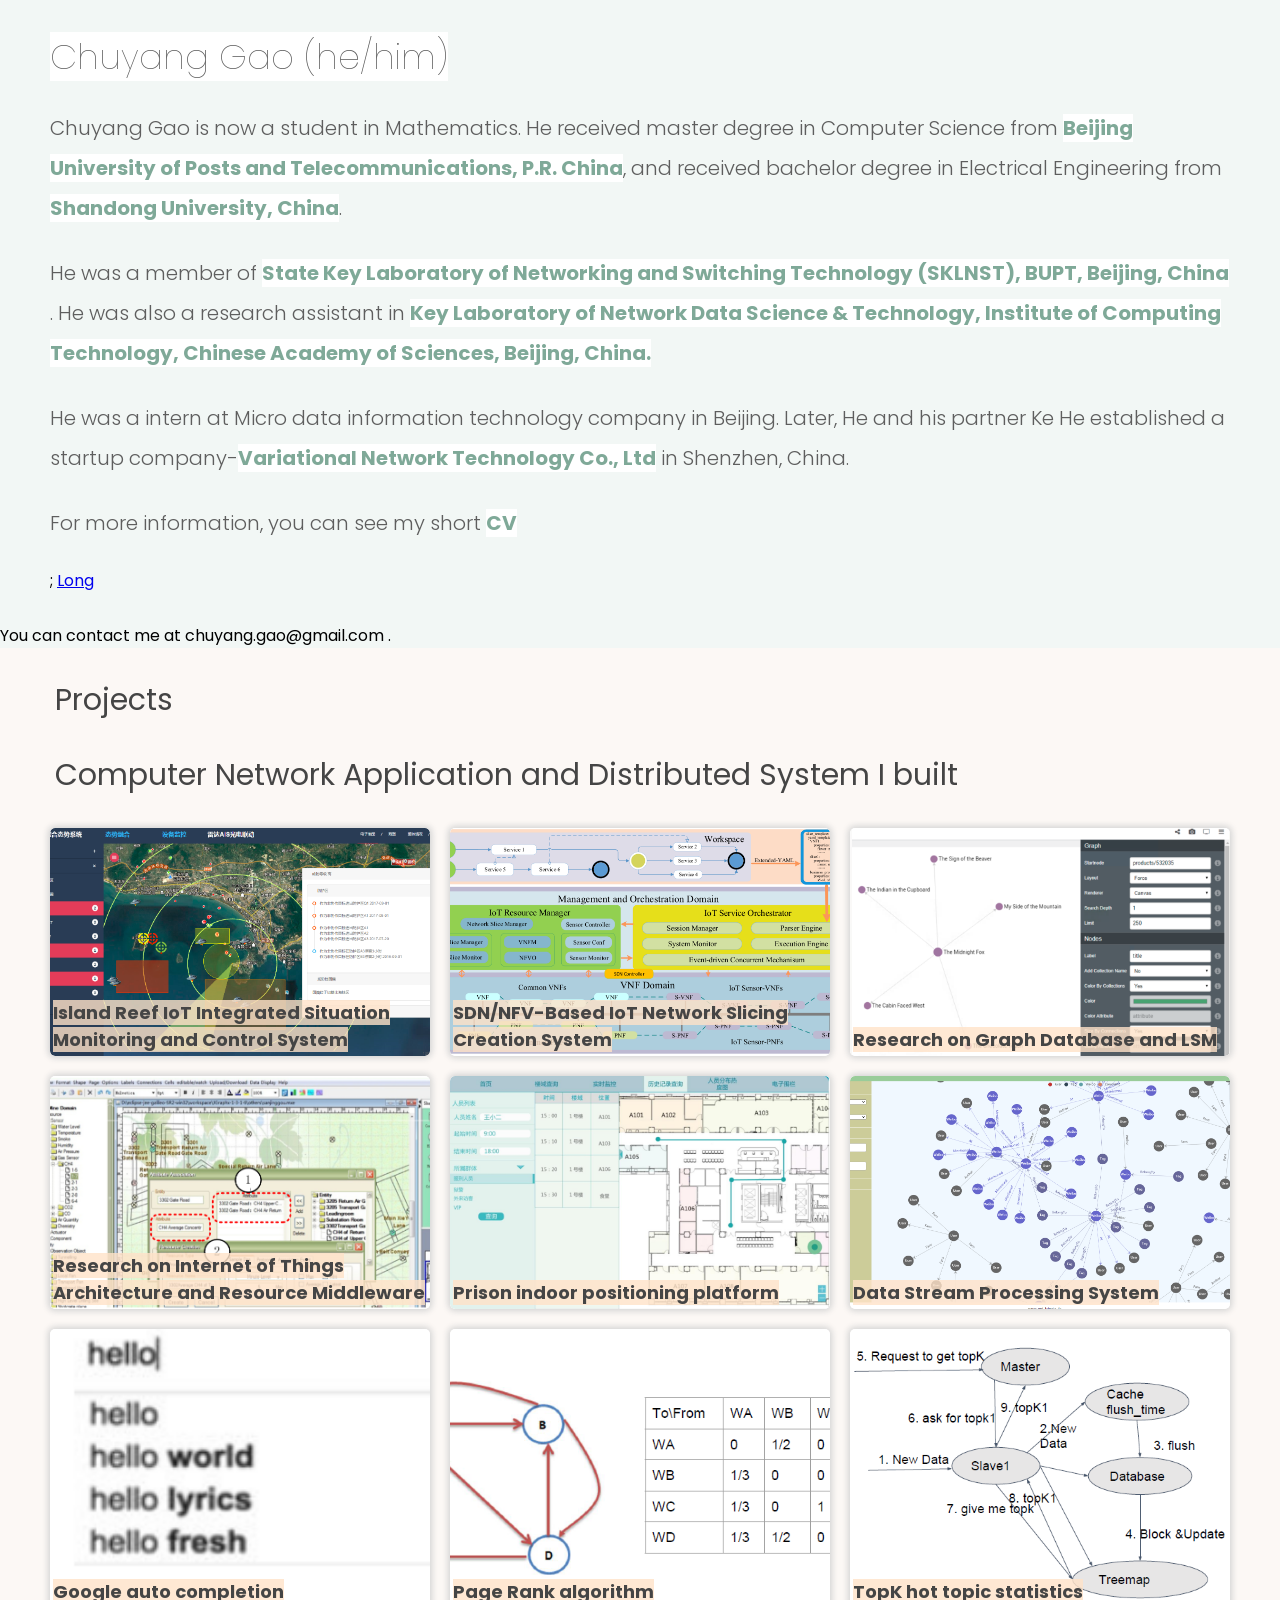
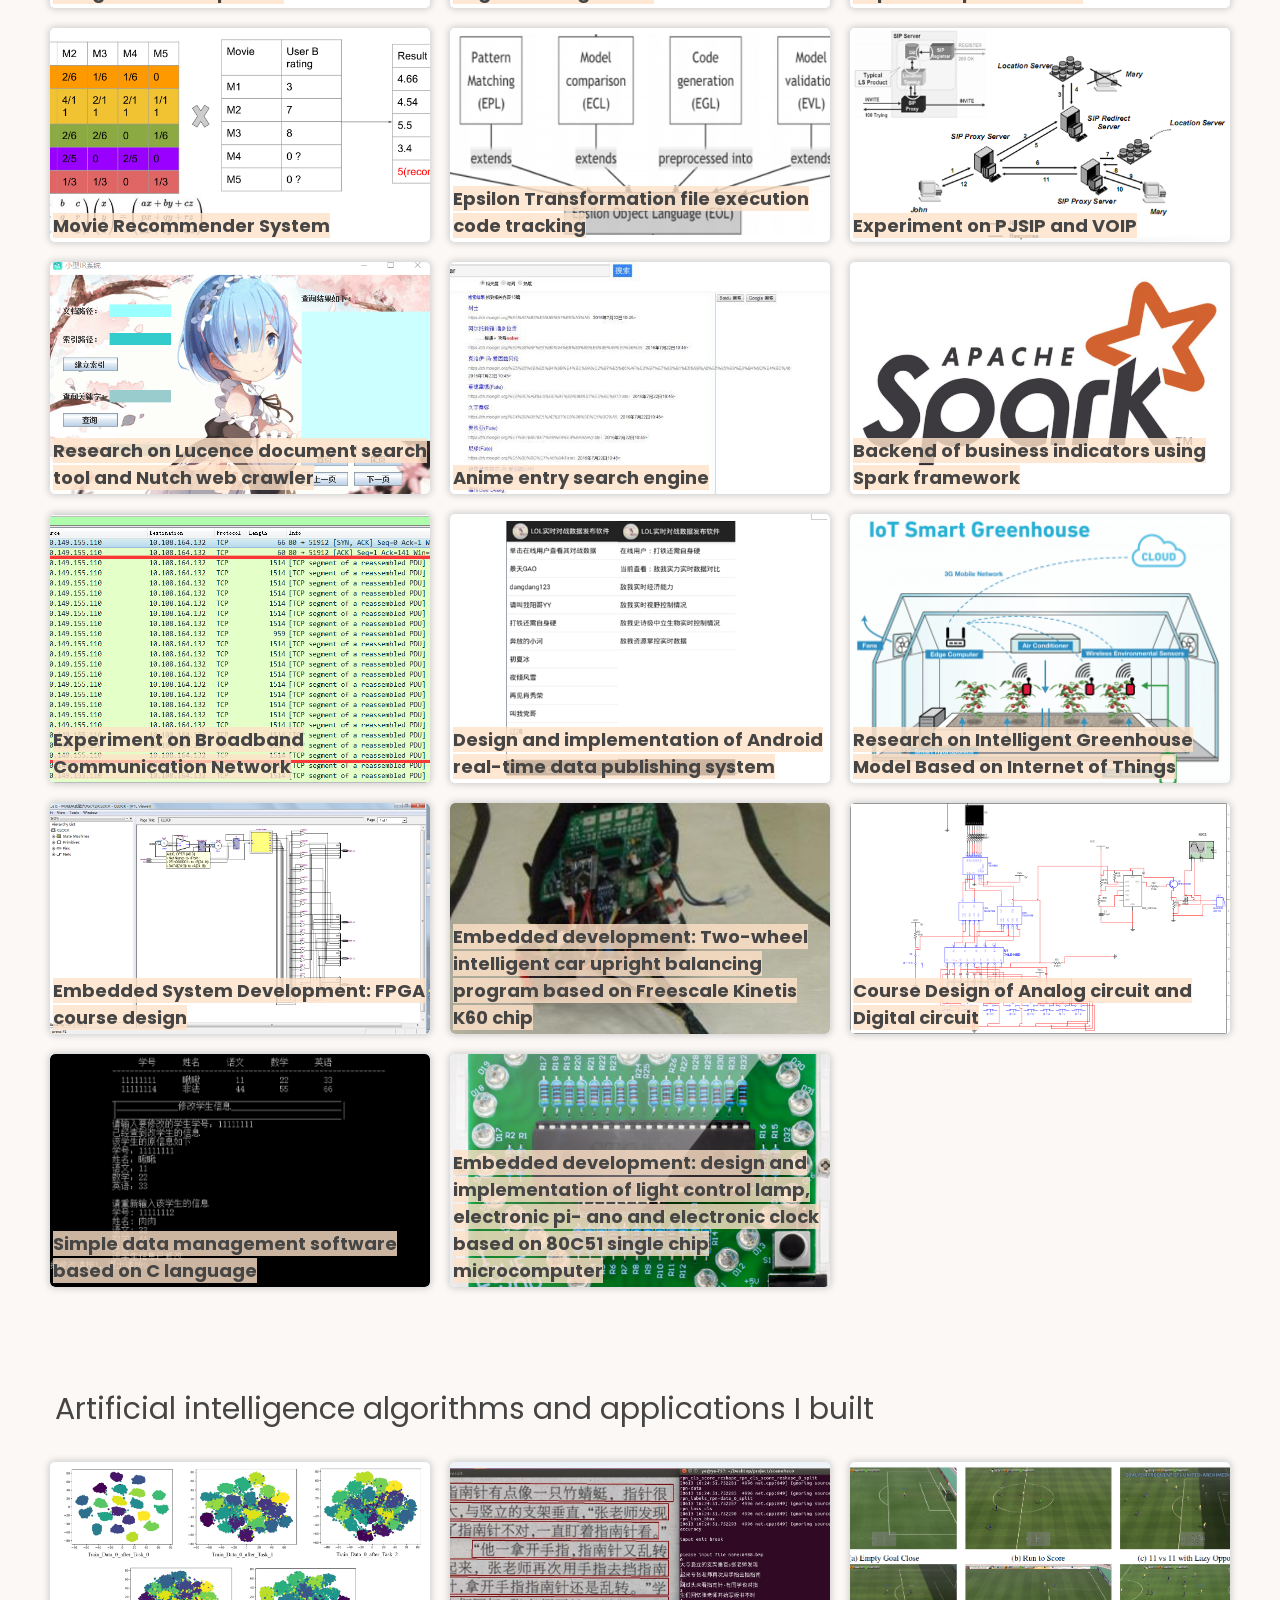
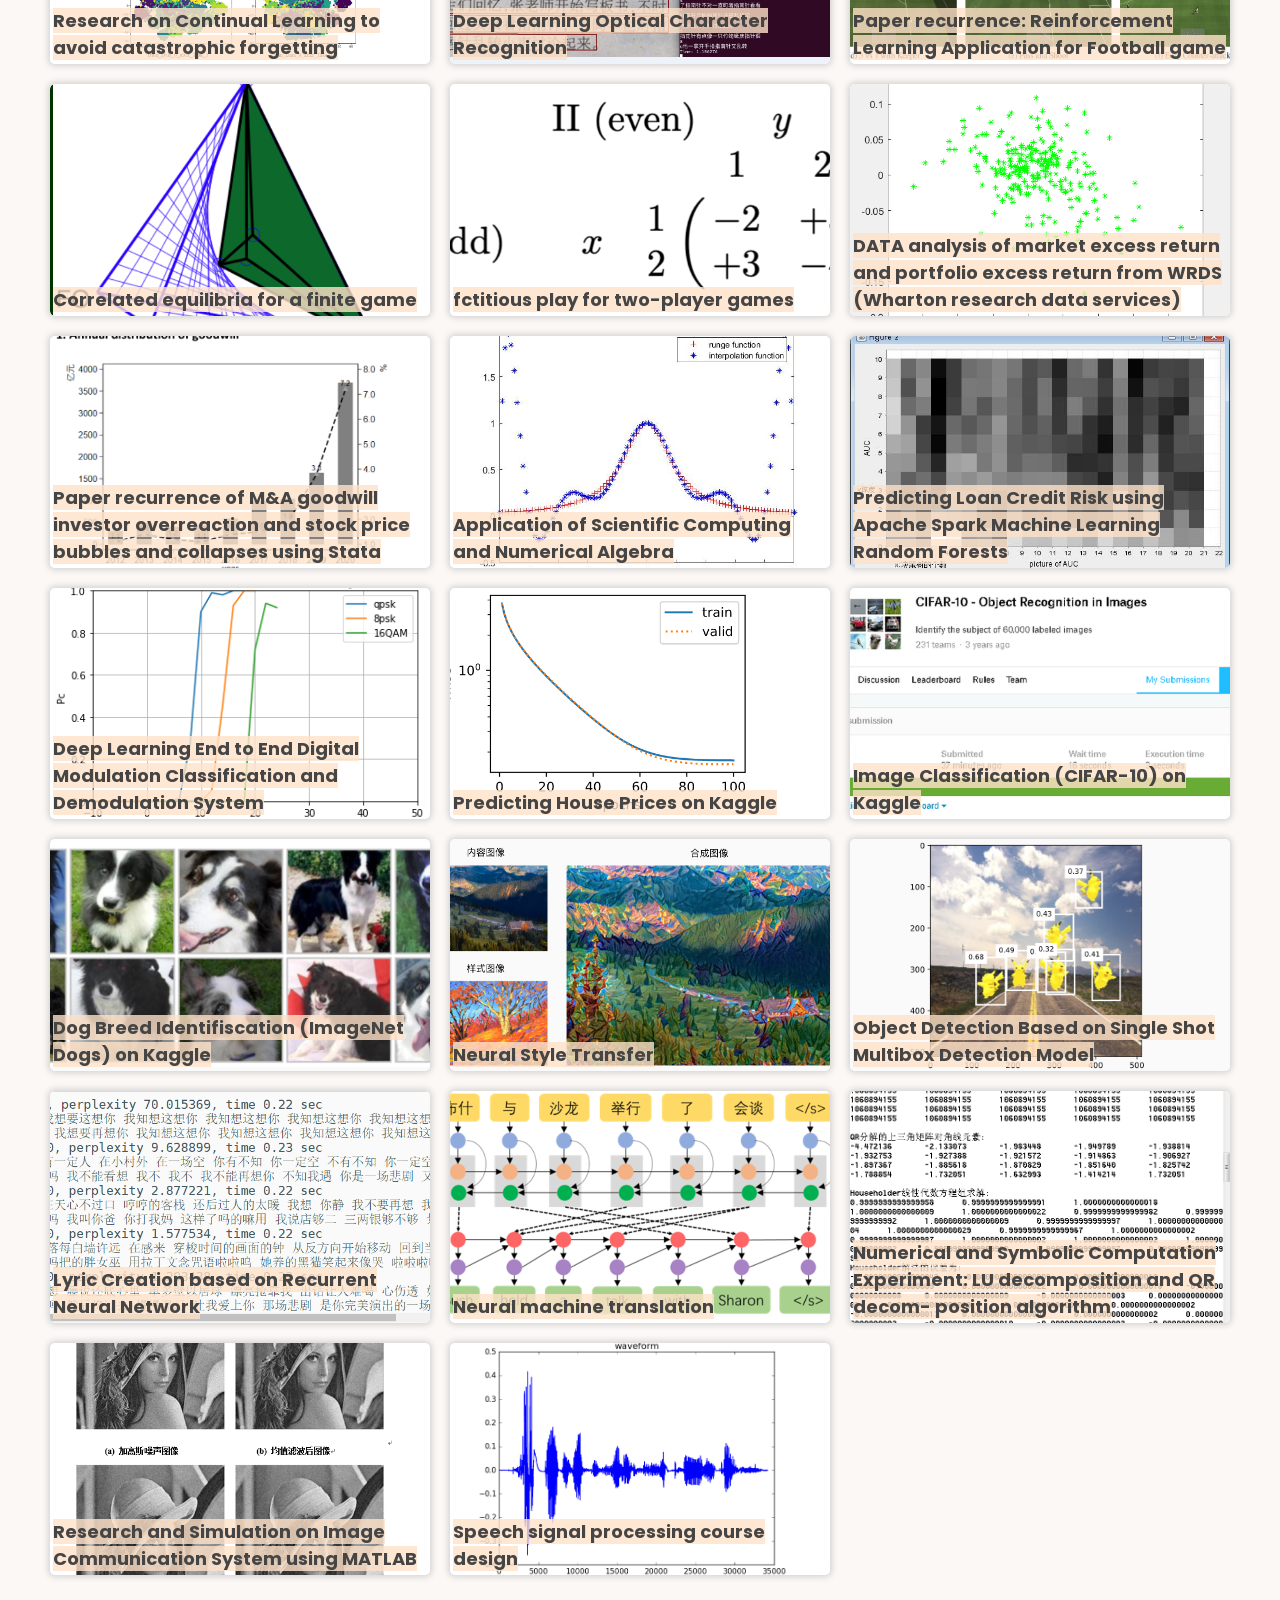
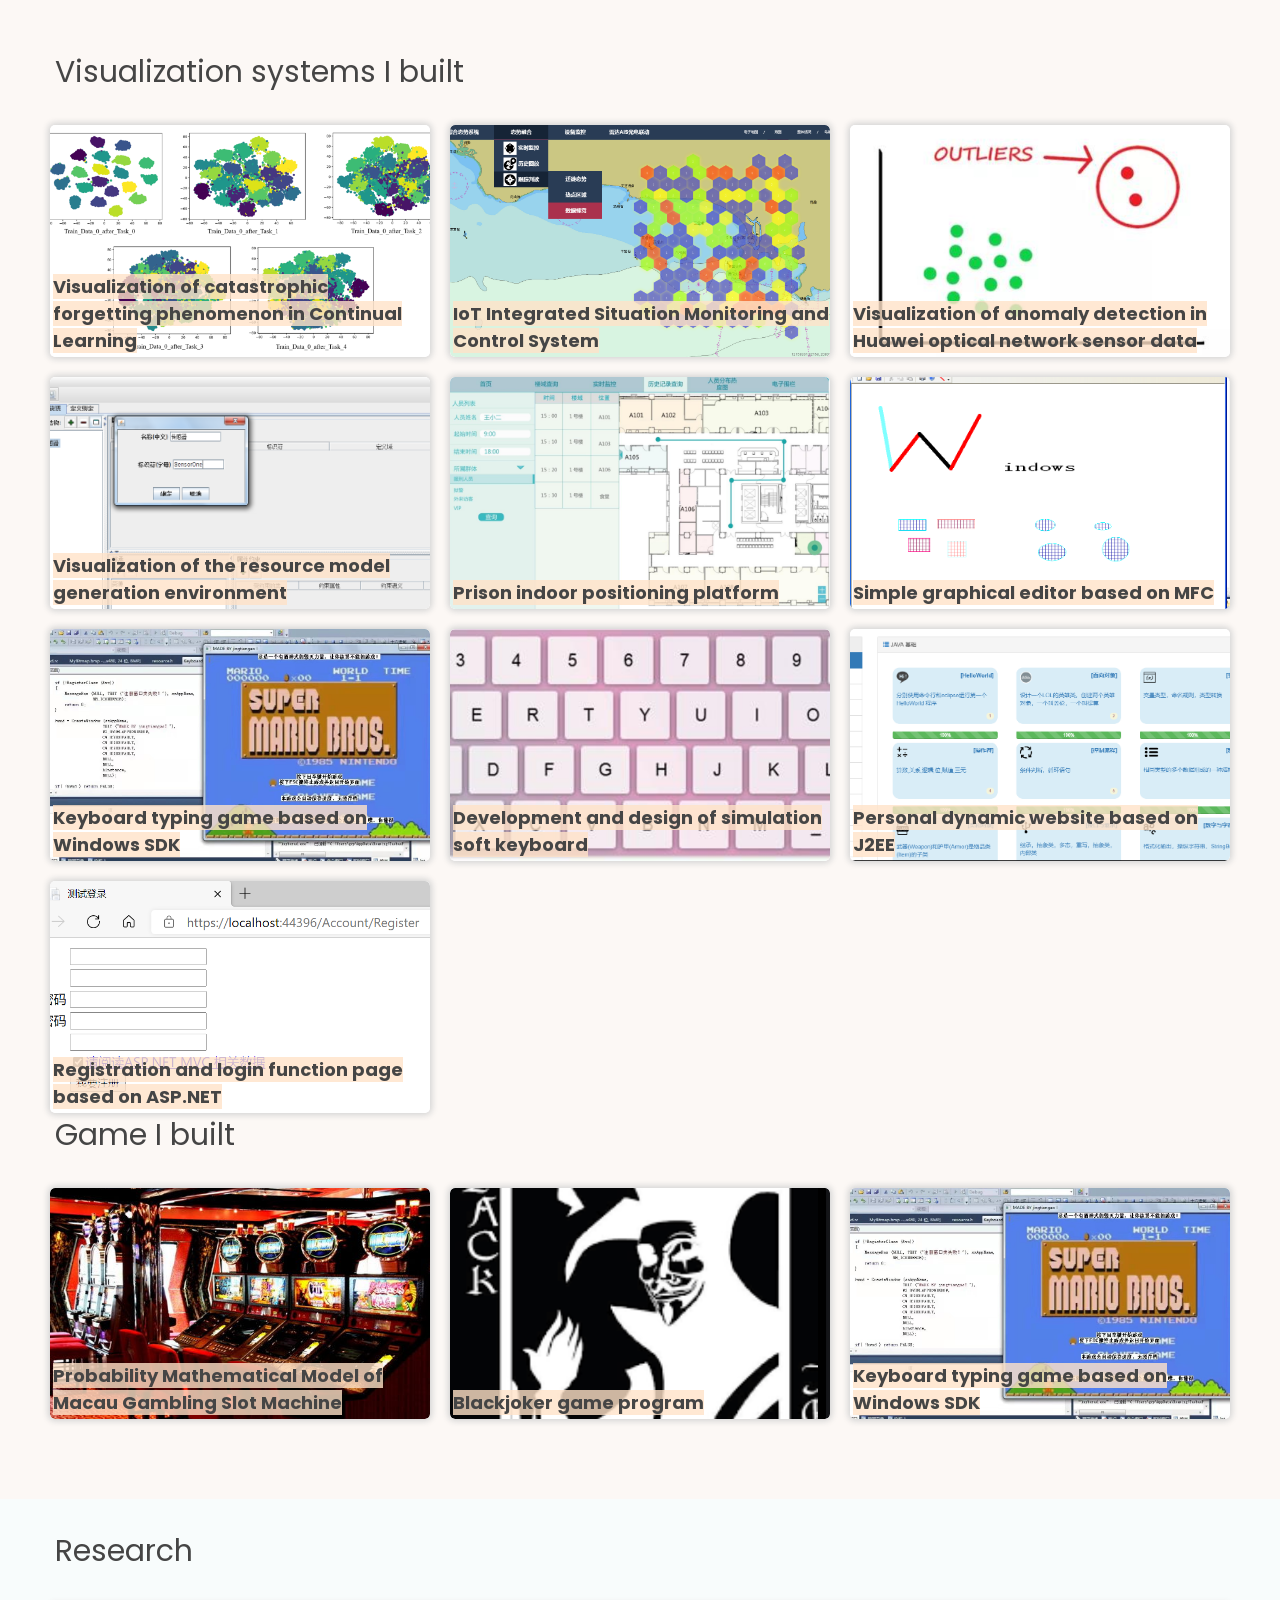
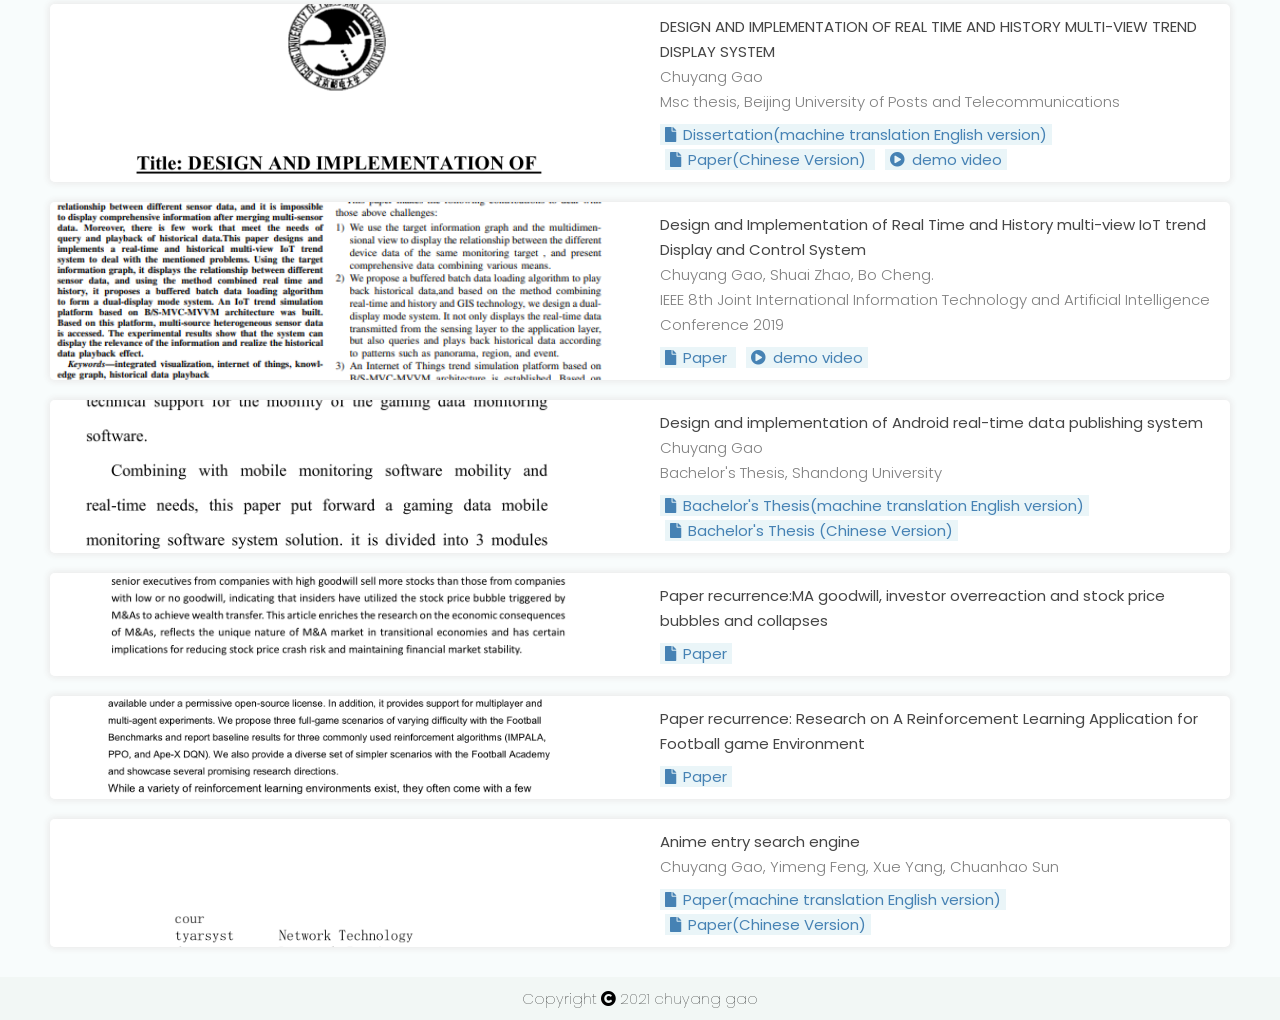
==== commit dea2a3ae: "Update index.html" ====
--- a/index.html
+++ b/index.html
@@ -21,7 +21,7 @@
  
           
 
-		<div class="text">For more information, you can see my <a href="./personal/CV2021.pdf" target="_blank">CV</a></div> 
+		<div class="text">For more information, you can see my short <a href="./personal/CV2026short.pdf" target="_blank">CV</a></div>;  <a href="./personal/CV2026long.pdf" target="_blank">Long</a></div>
 		<div class="text">You can contact me at <a  target="_blank">chuyang.gao@gmail.com </a>.</div>
 	</div>
 
@@ -1463,4 +1463,4 @@
 
 	<div id="copyright">Copyright <span class="fa fa-copyright"></span> 2021 chuyang gao</div>
 
-</body>+</body>
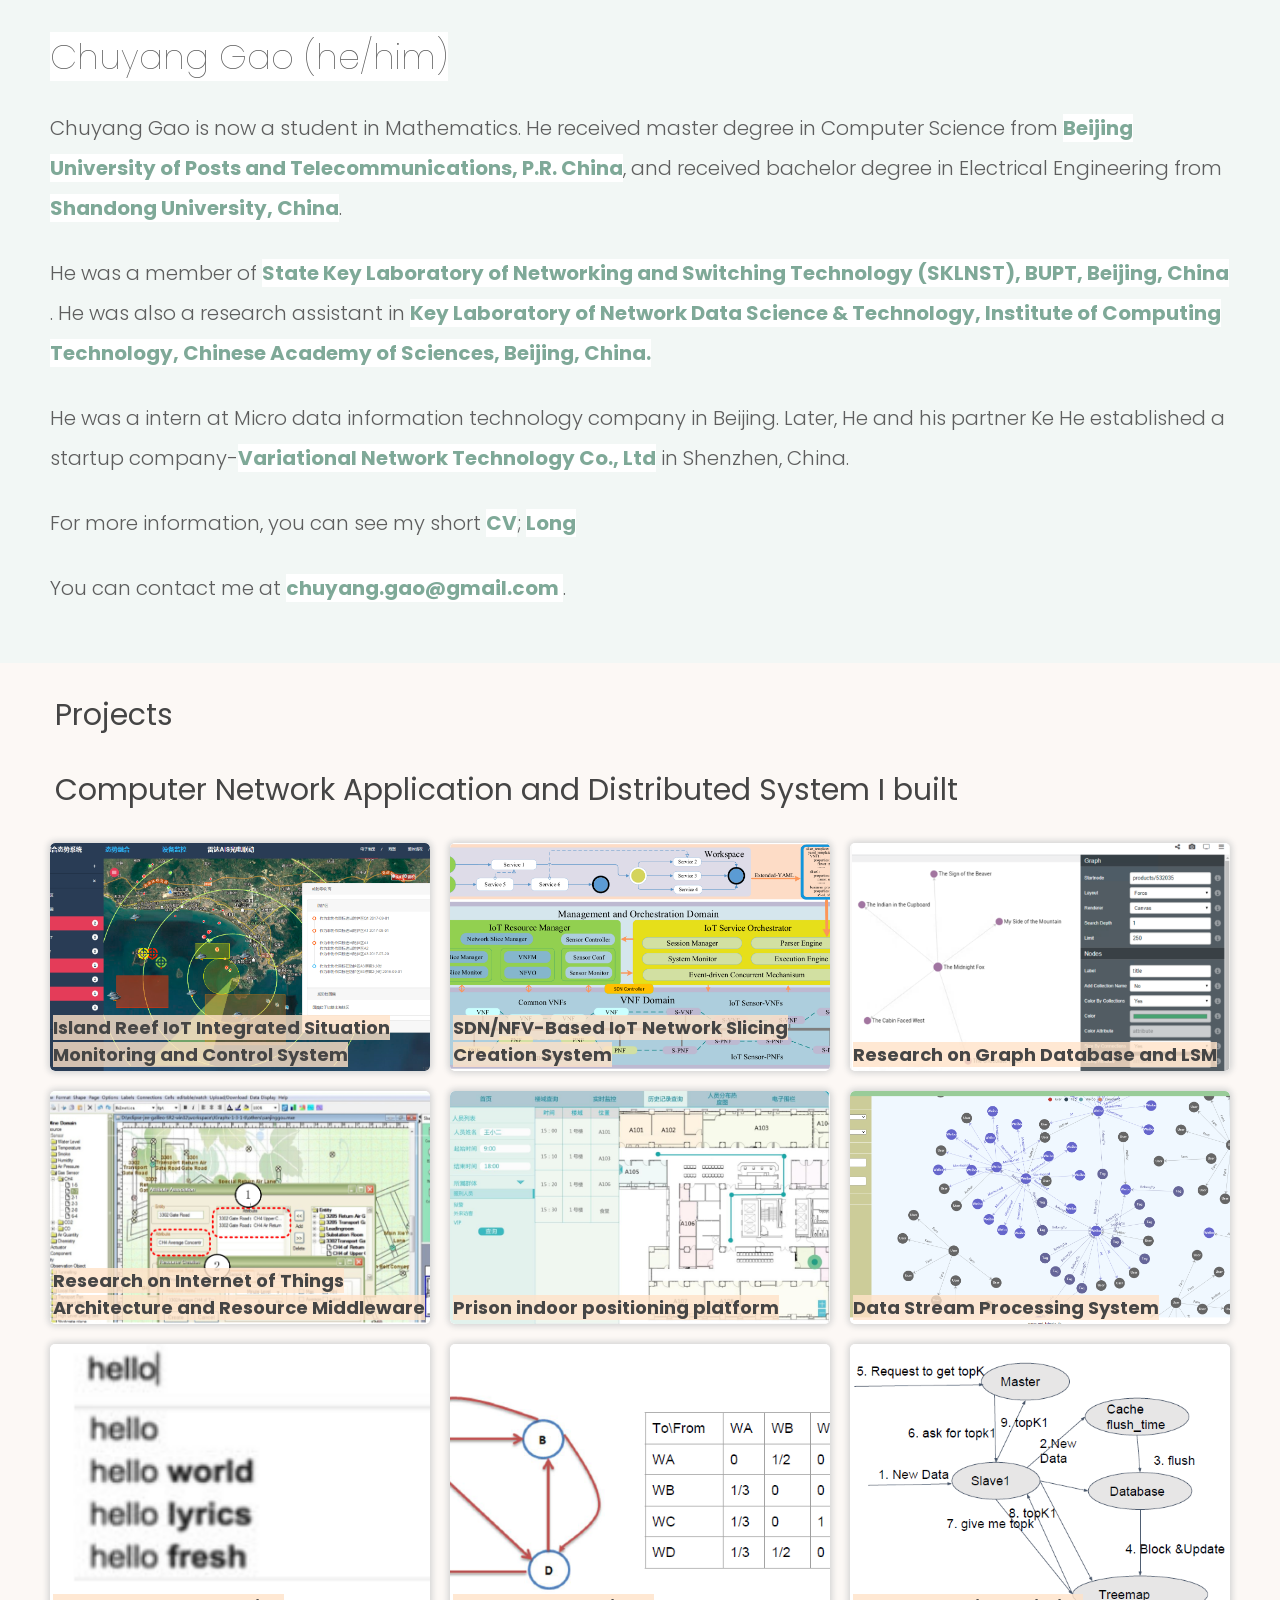
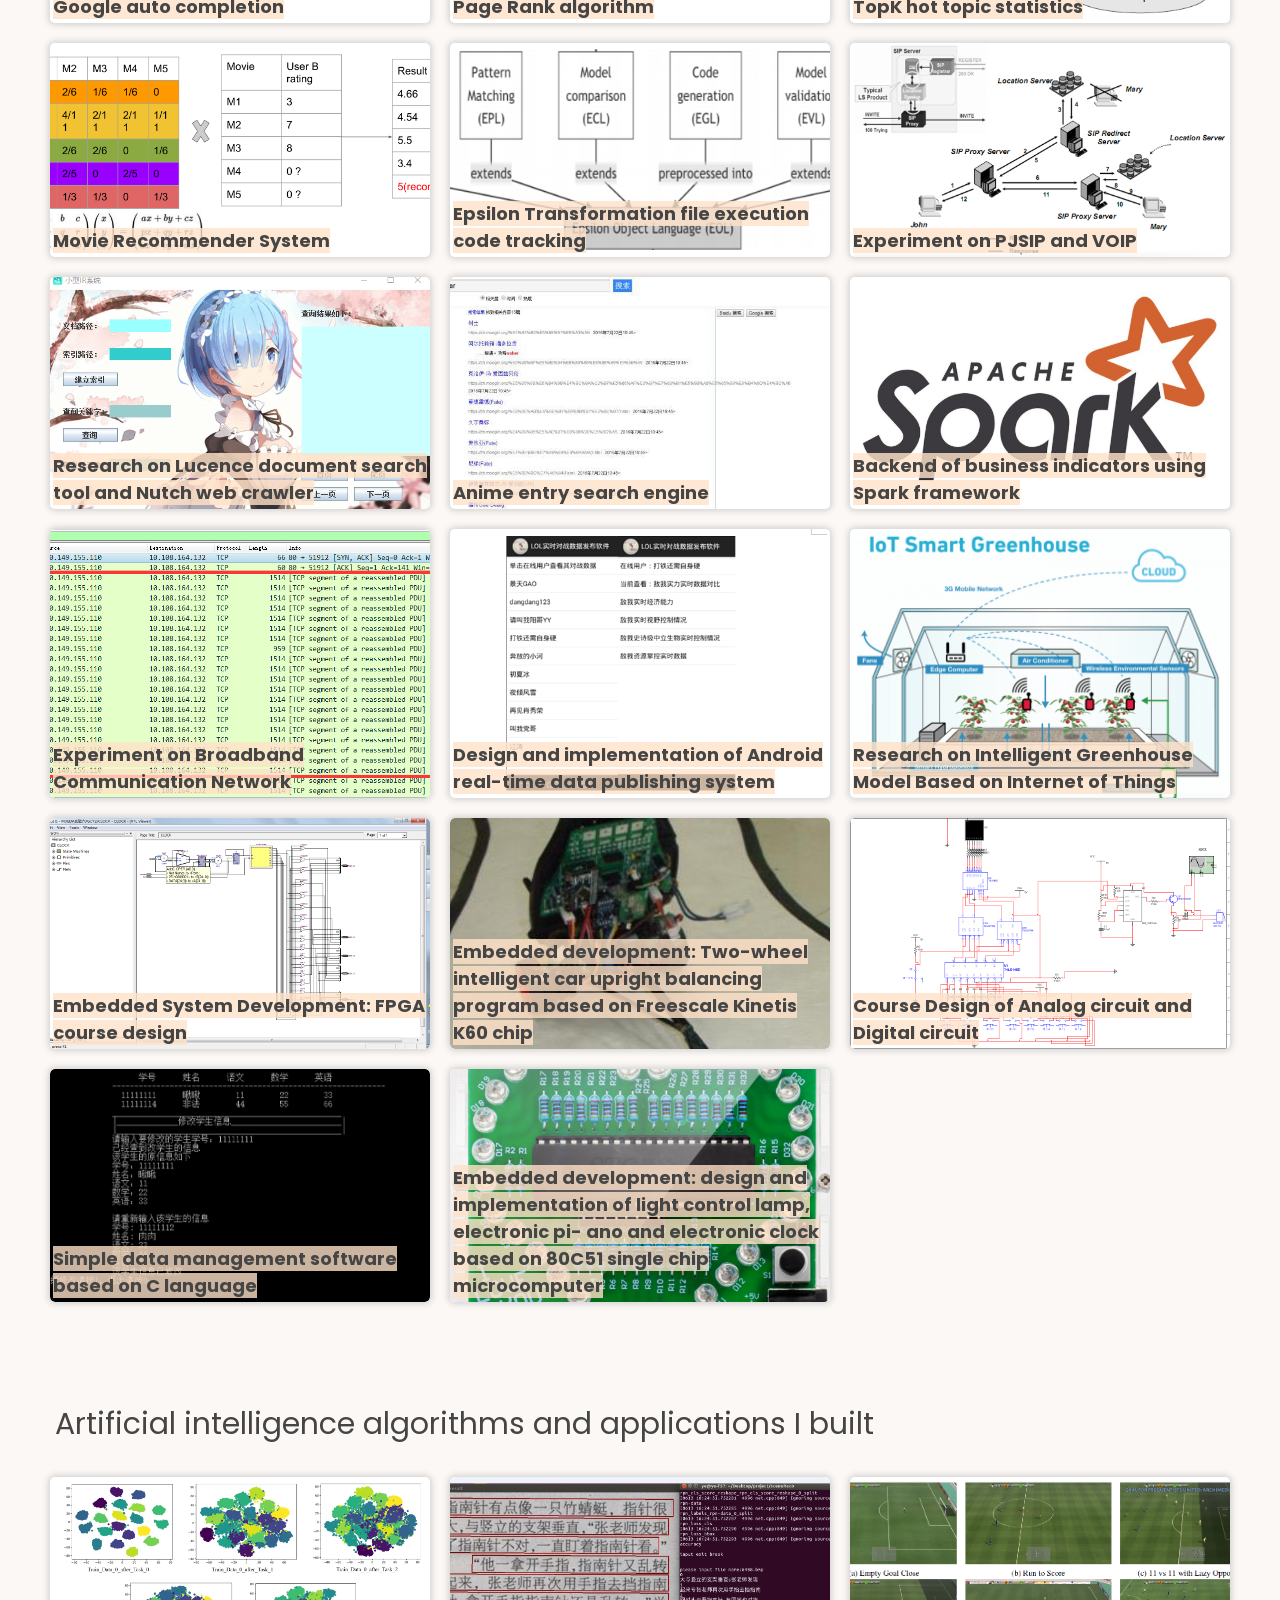
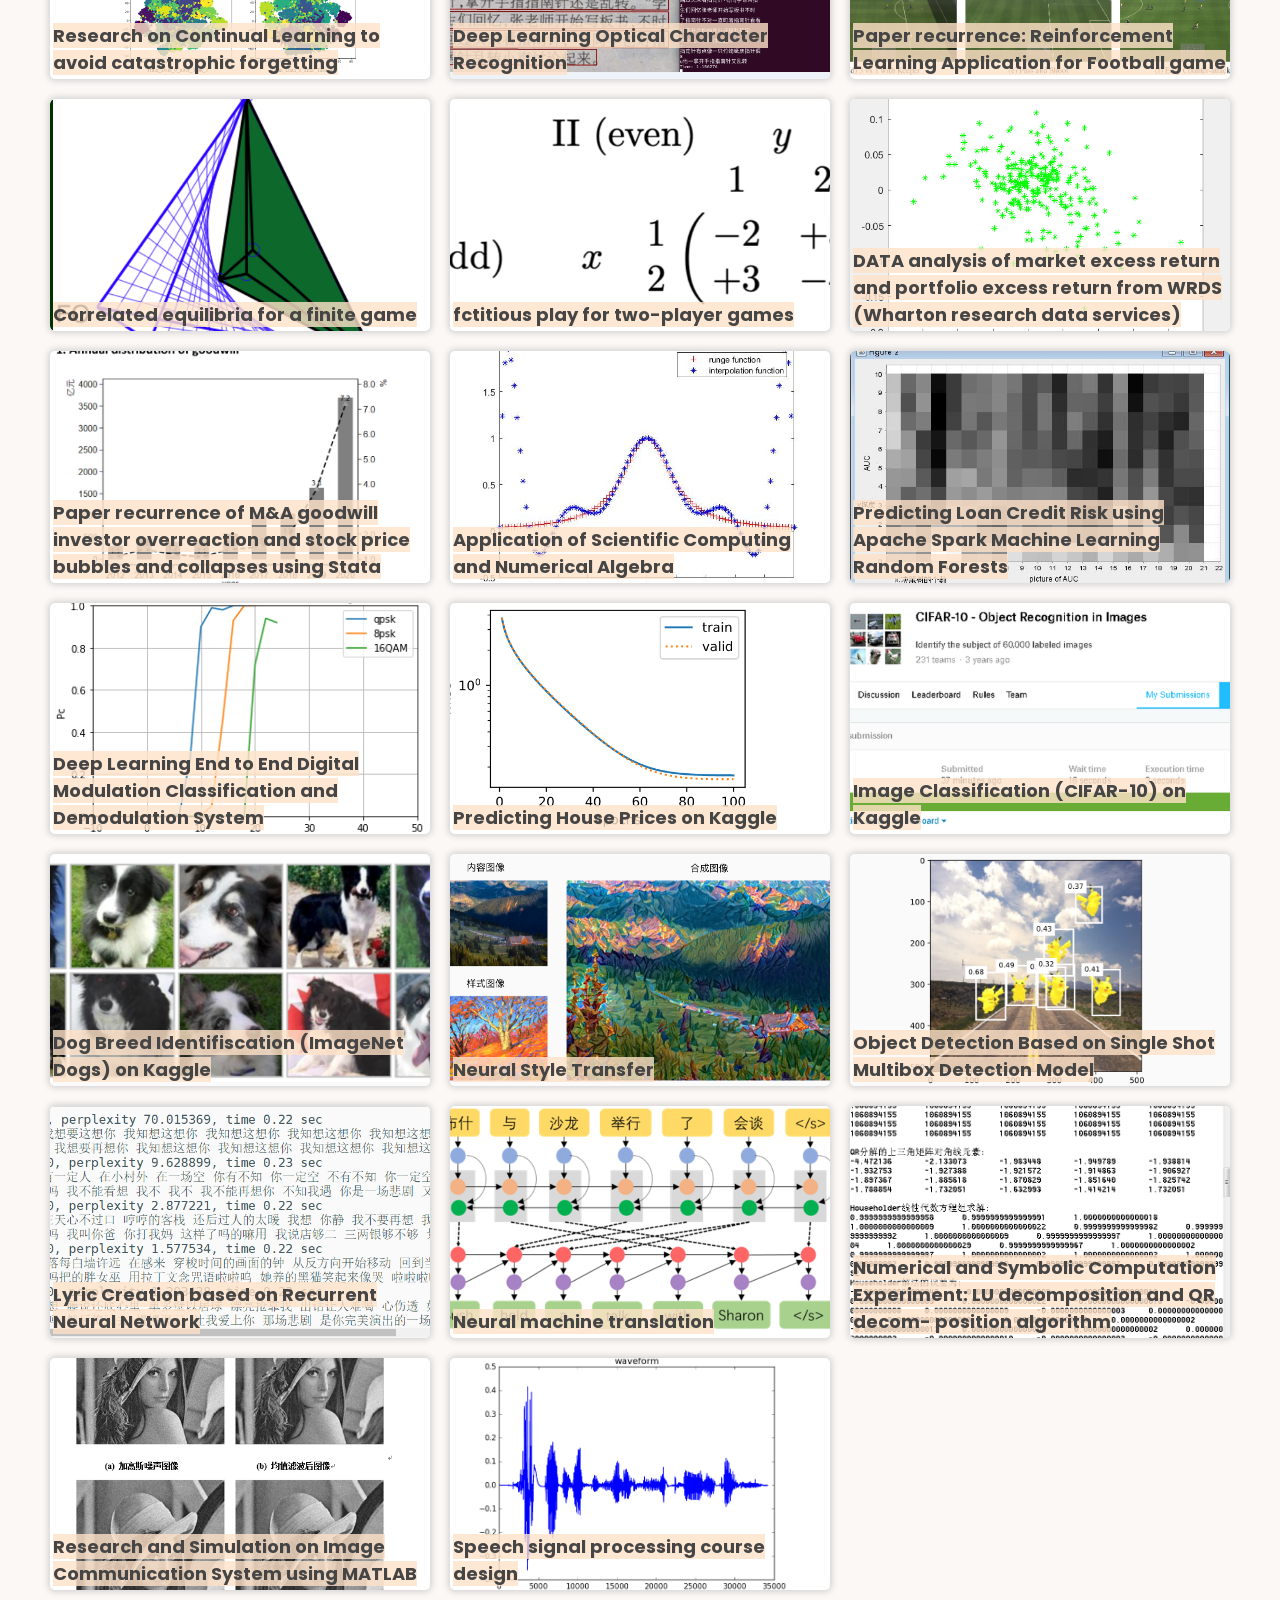
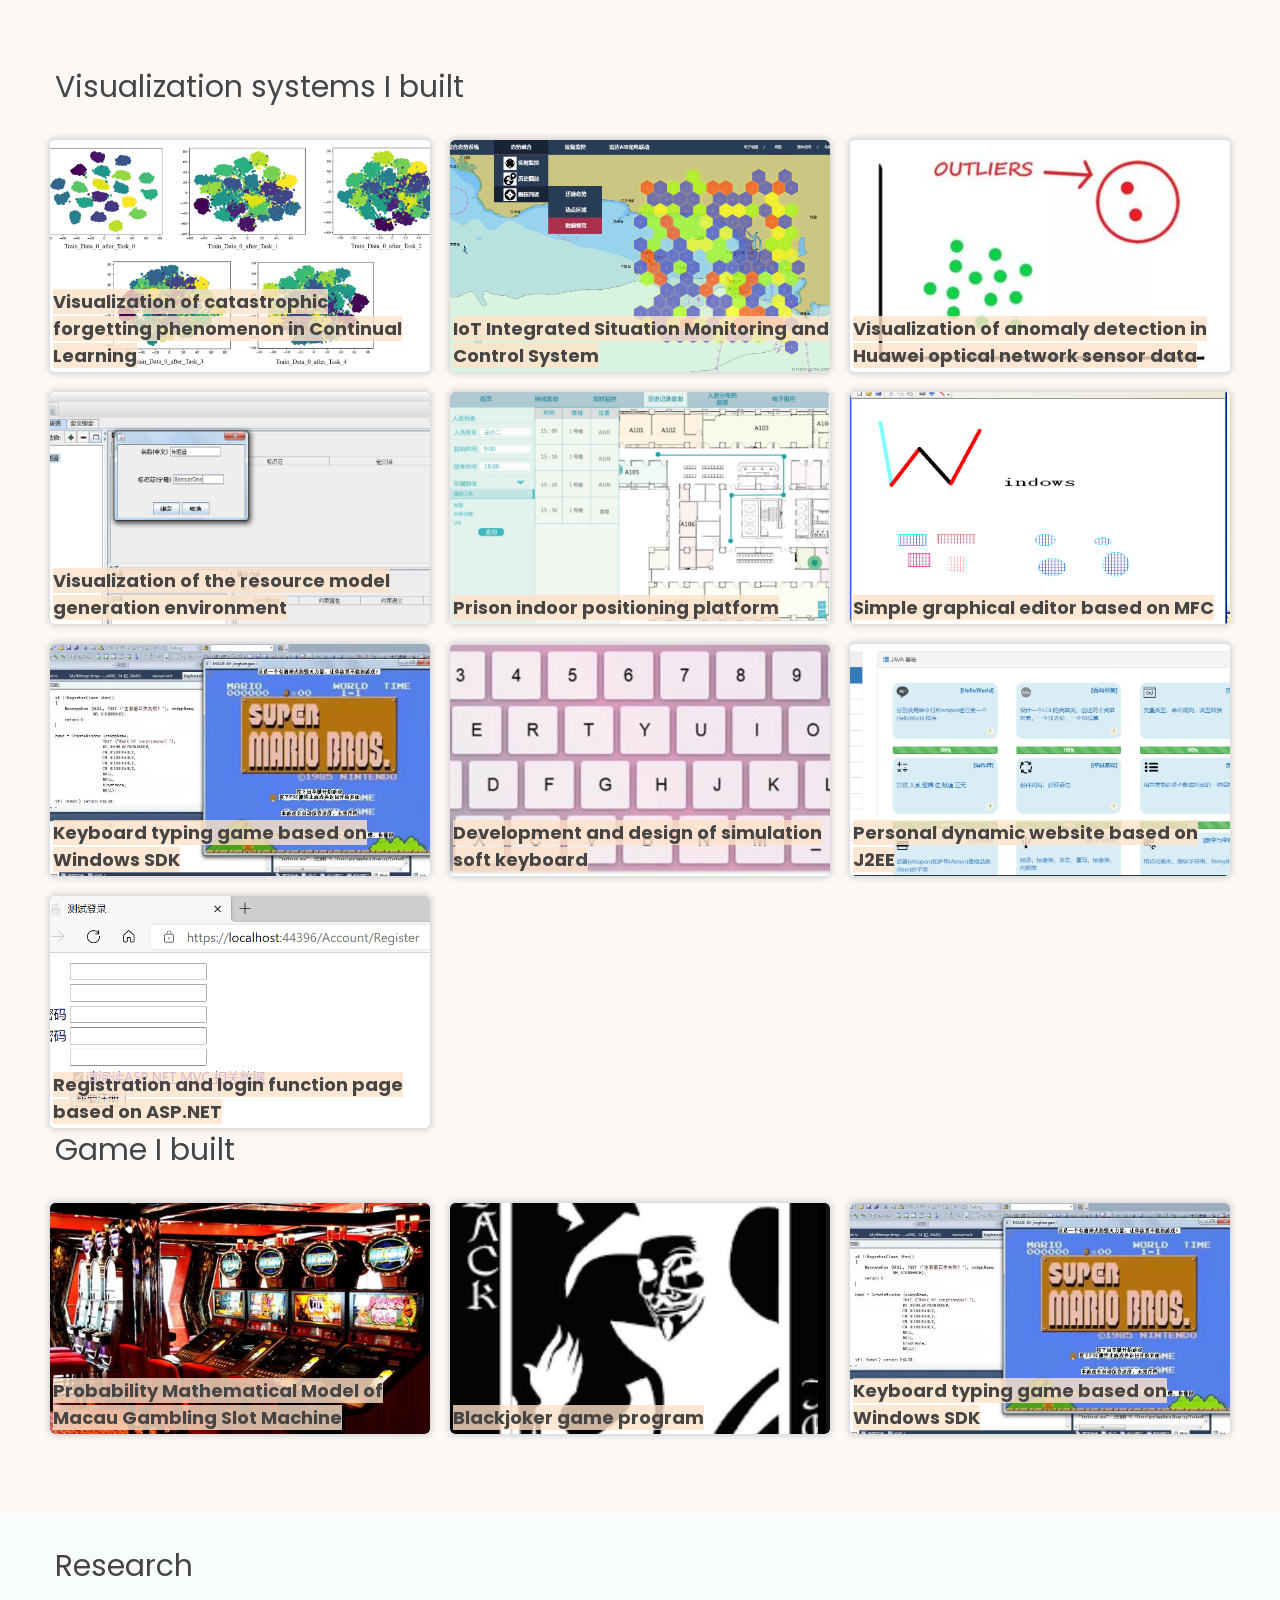
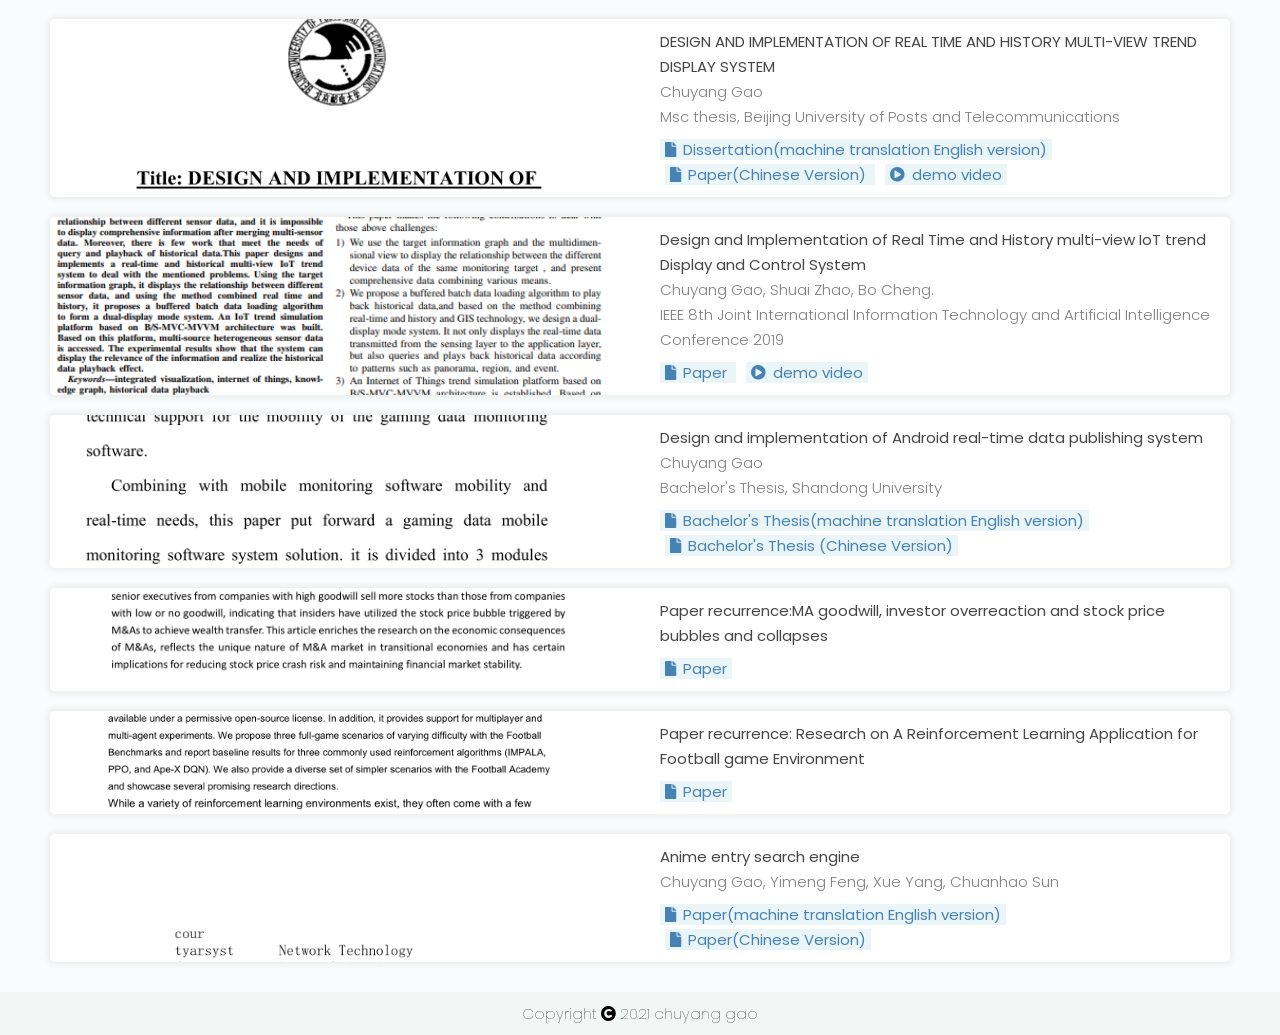
==== commit 76aa3430: "Update index.html" ====
--- a/index.html
+++ b/index.html
@@ -21,7 +21,7 @@
  
           
 
-		<div class="text">For more information, you can see my short <a href="./personal/CV2026short.pdf" target="_blank">CV</a></div>;  <a href="./personal/CV2026long.pdf" target="_blank">Long</a></div>
+		<div class="text">For more information, you can see my short <a href="./personal/cv2026short.pdf" target="_blank">CV</a>; <a href="./personal/cv2026Long.pdf" target="_blank">Long</a> </div>
 		<div class="text">You can contact me at <a  target="_blank">chuyang.gao@gmail.com </a>.</div>
 	</div>
 
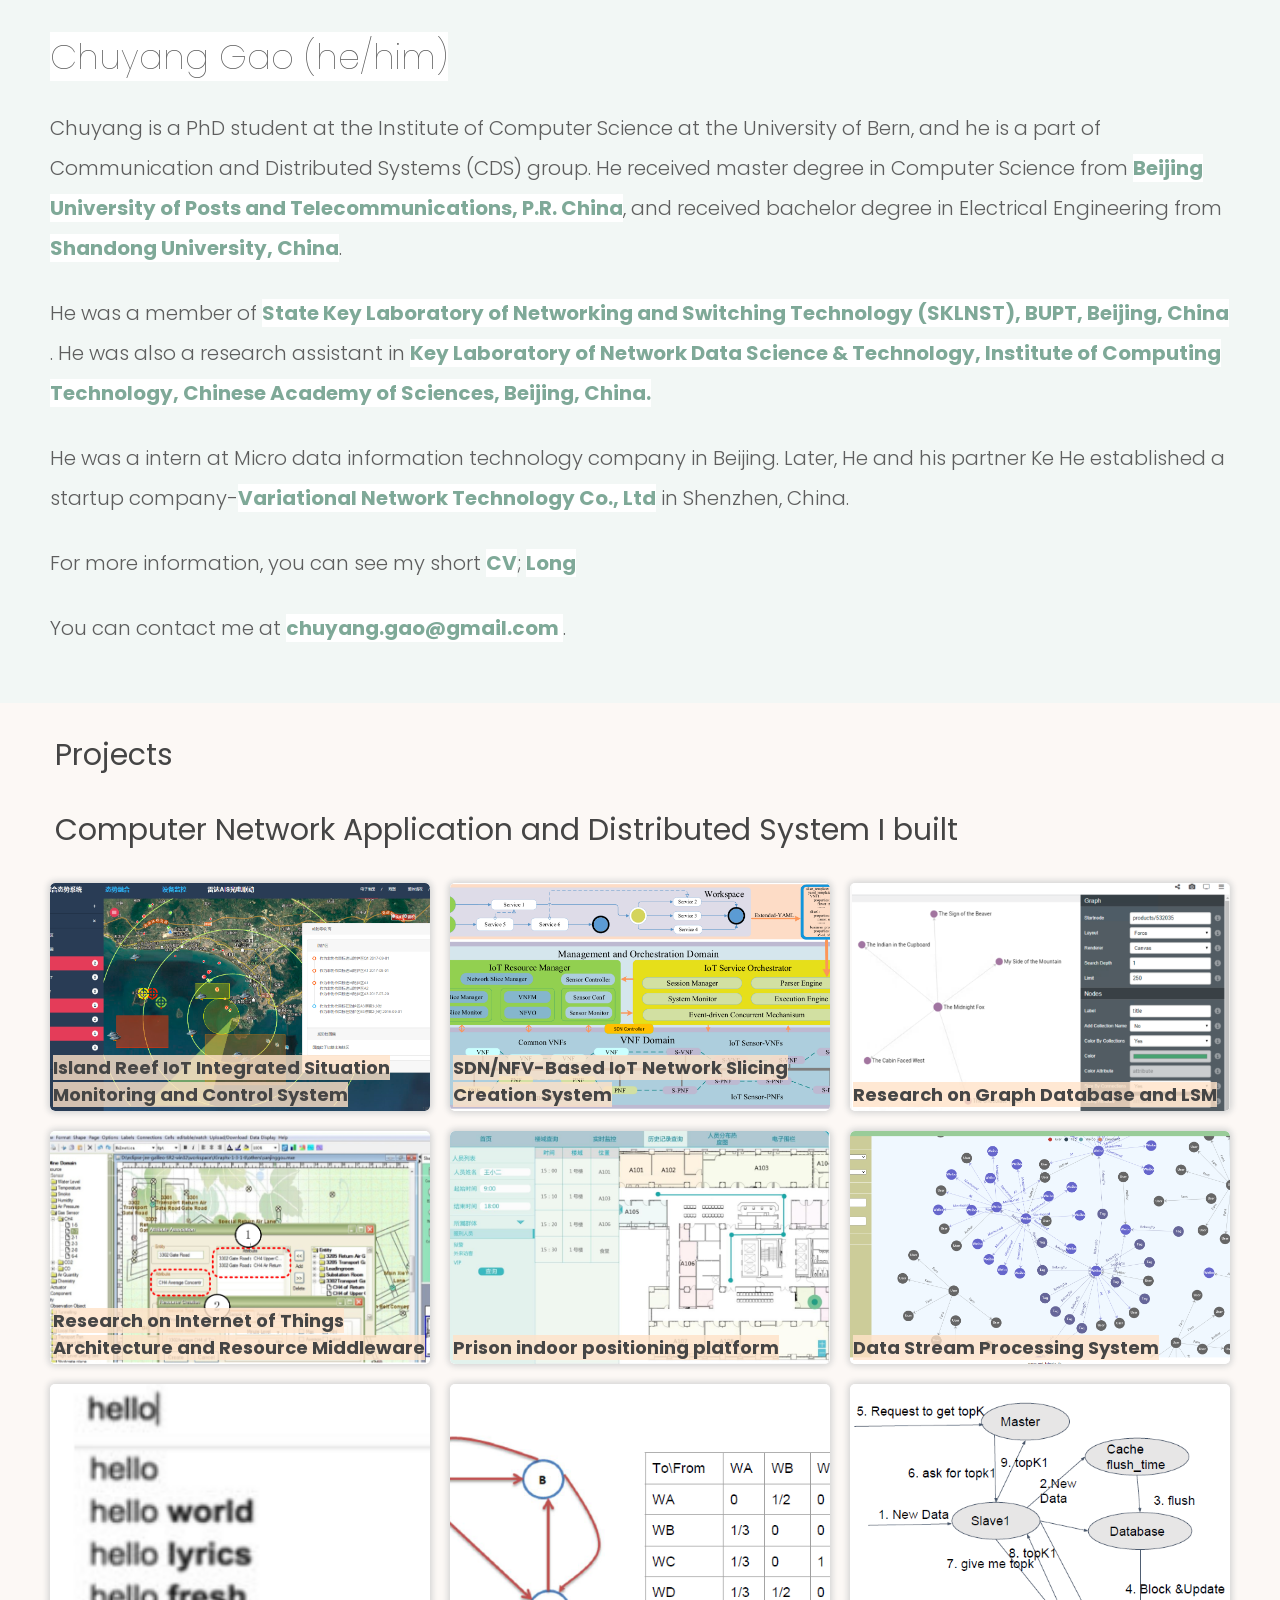
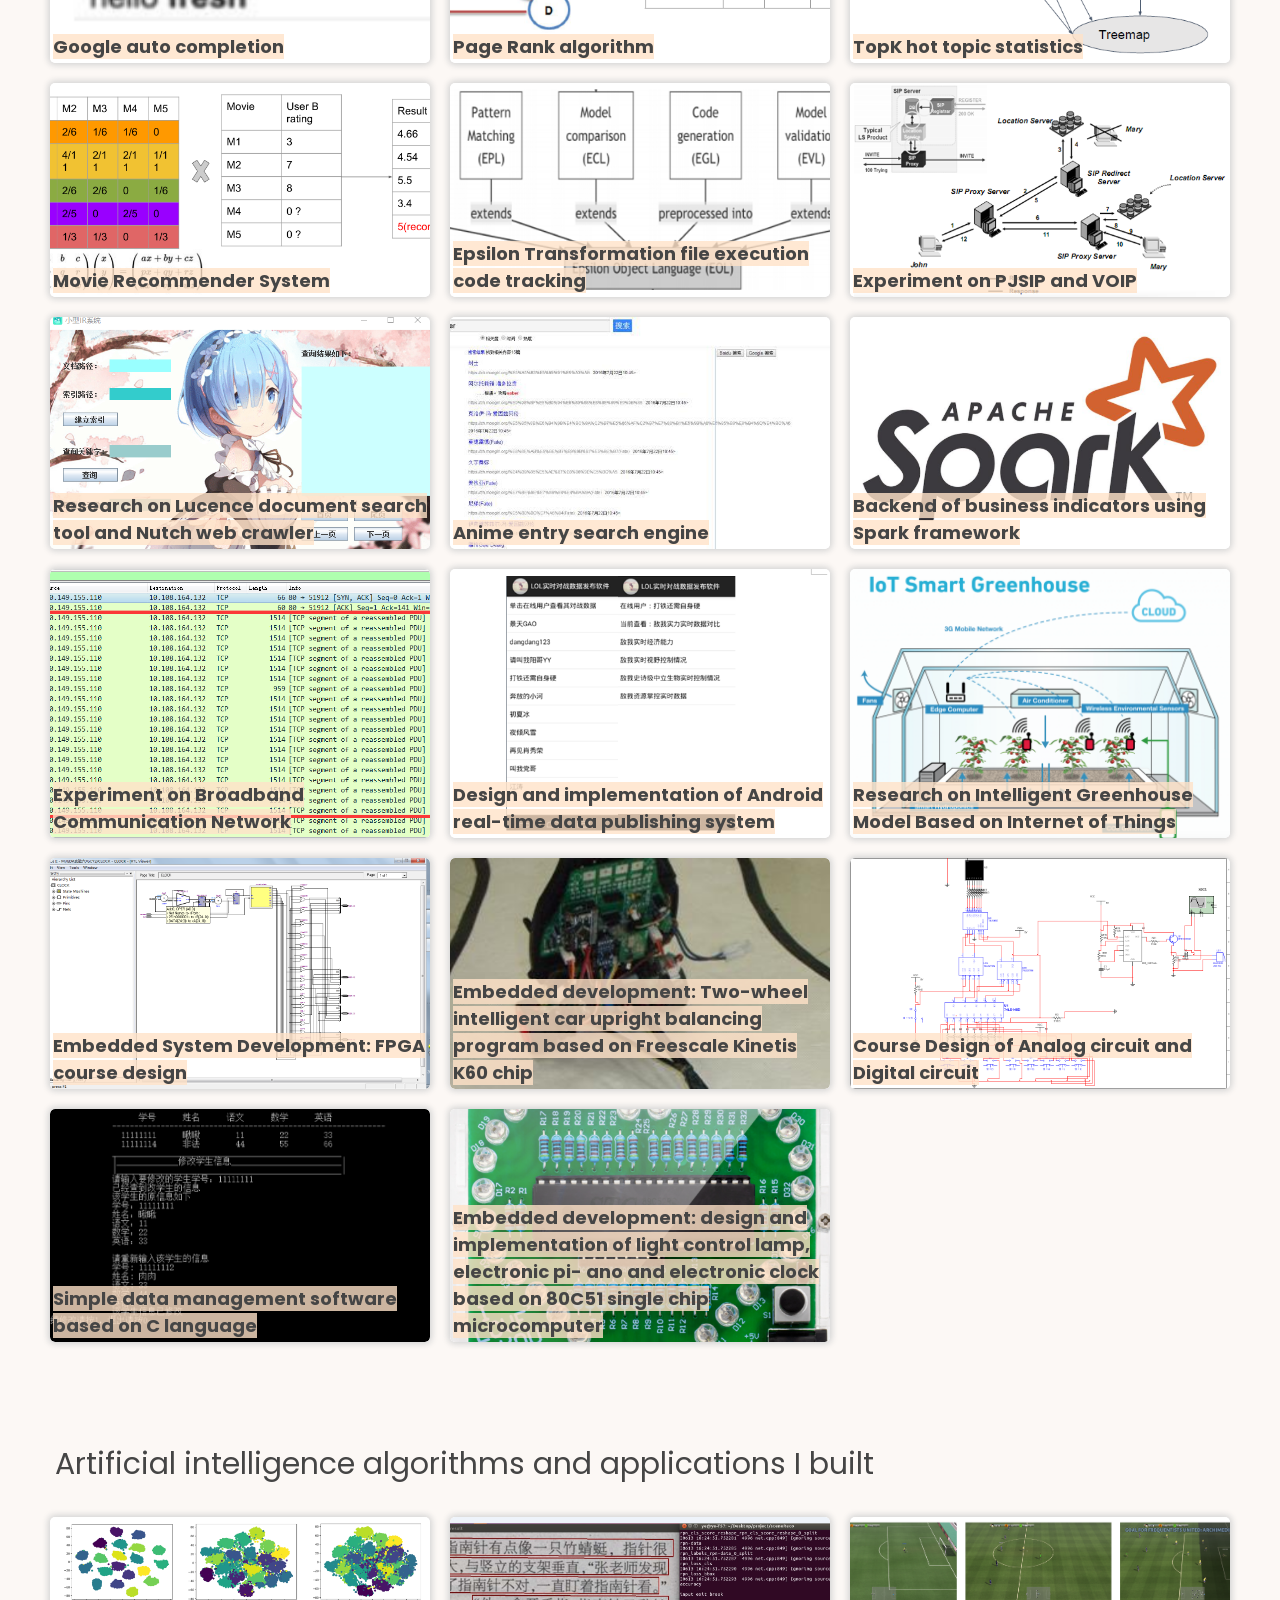
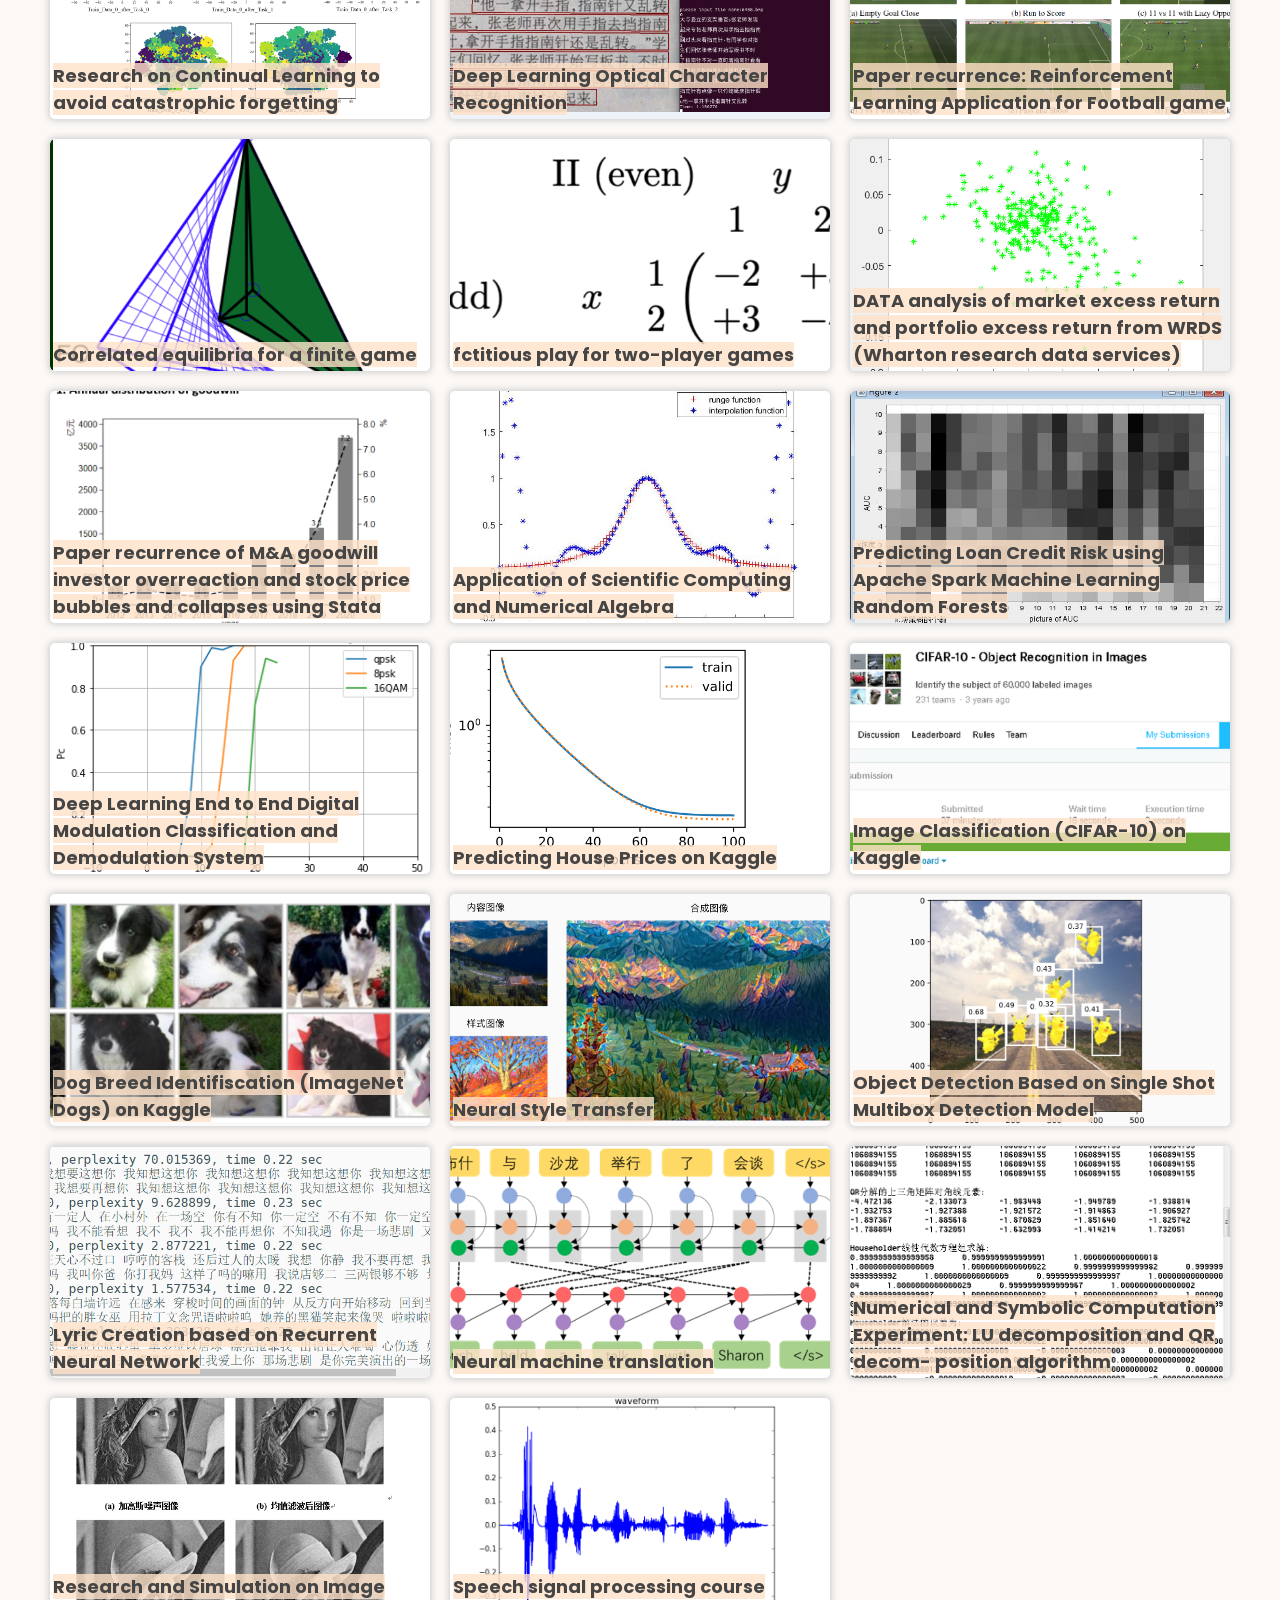
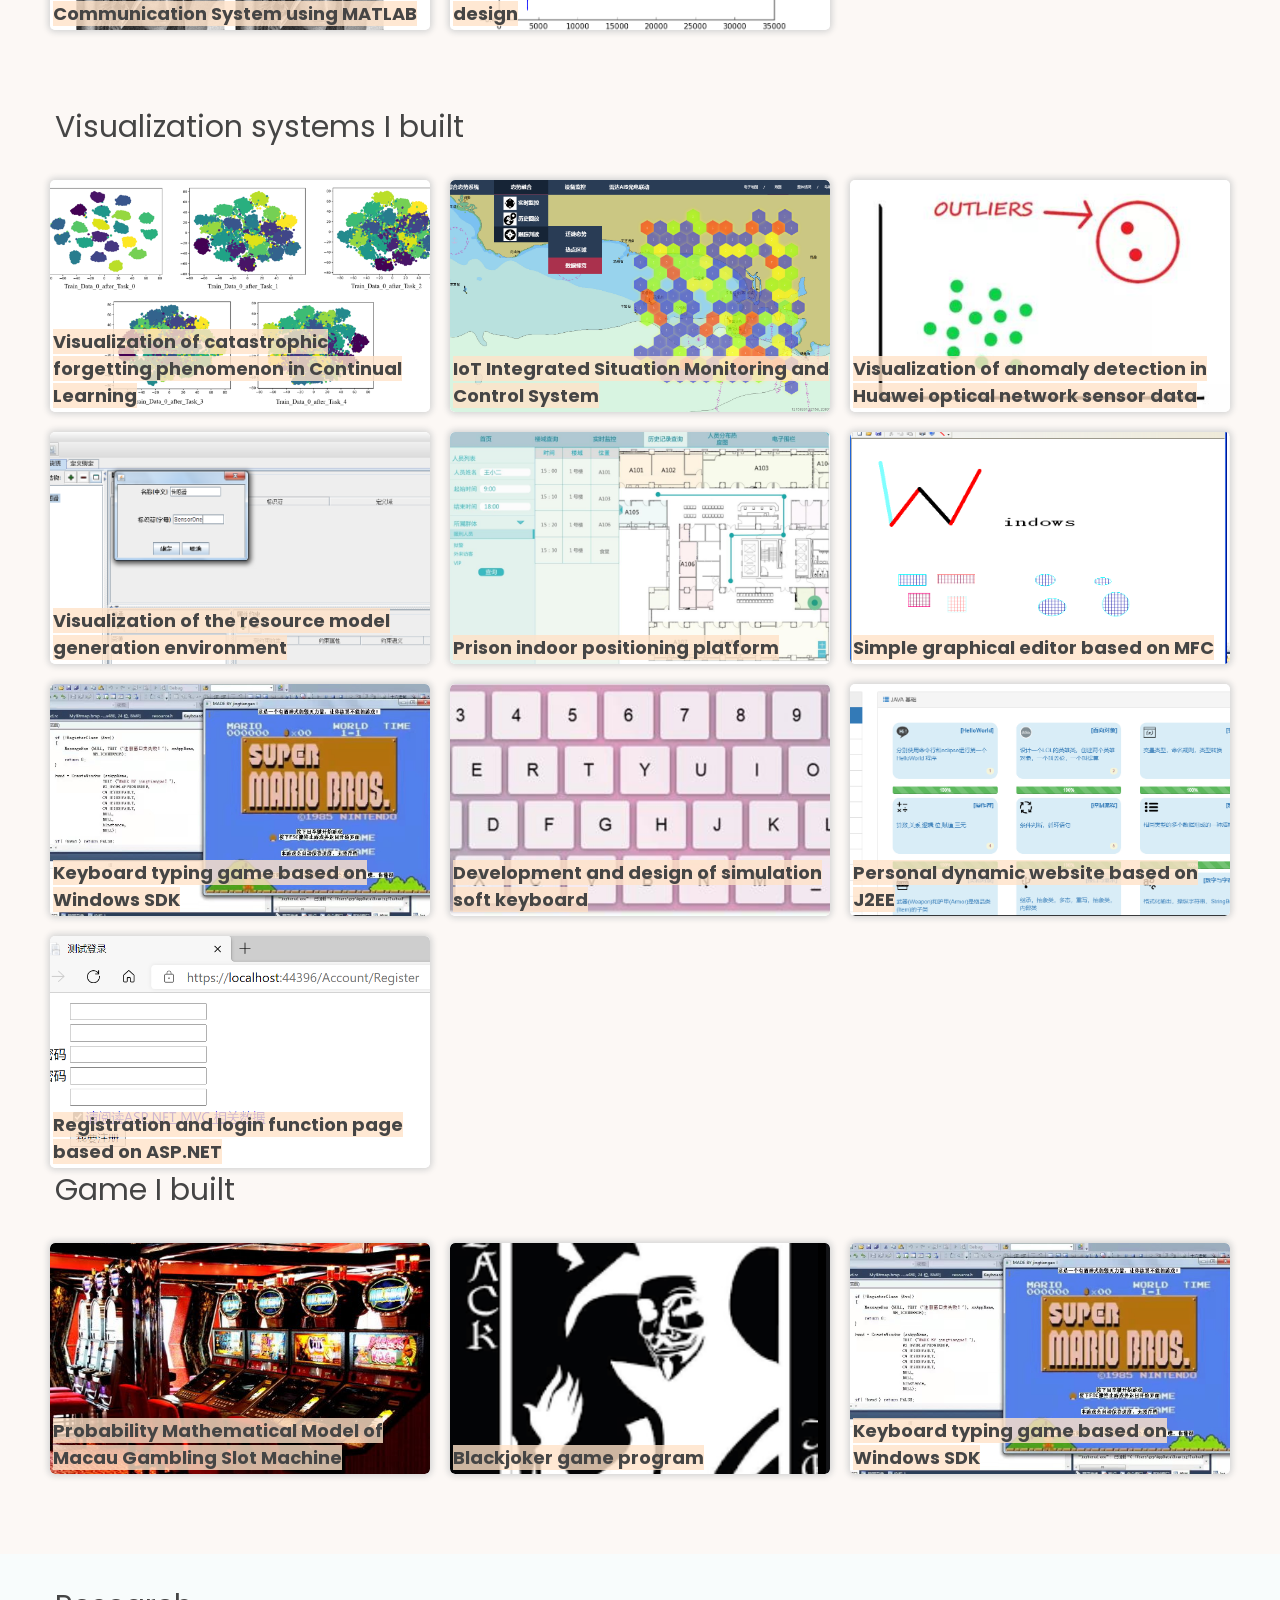
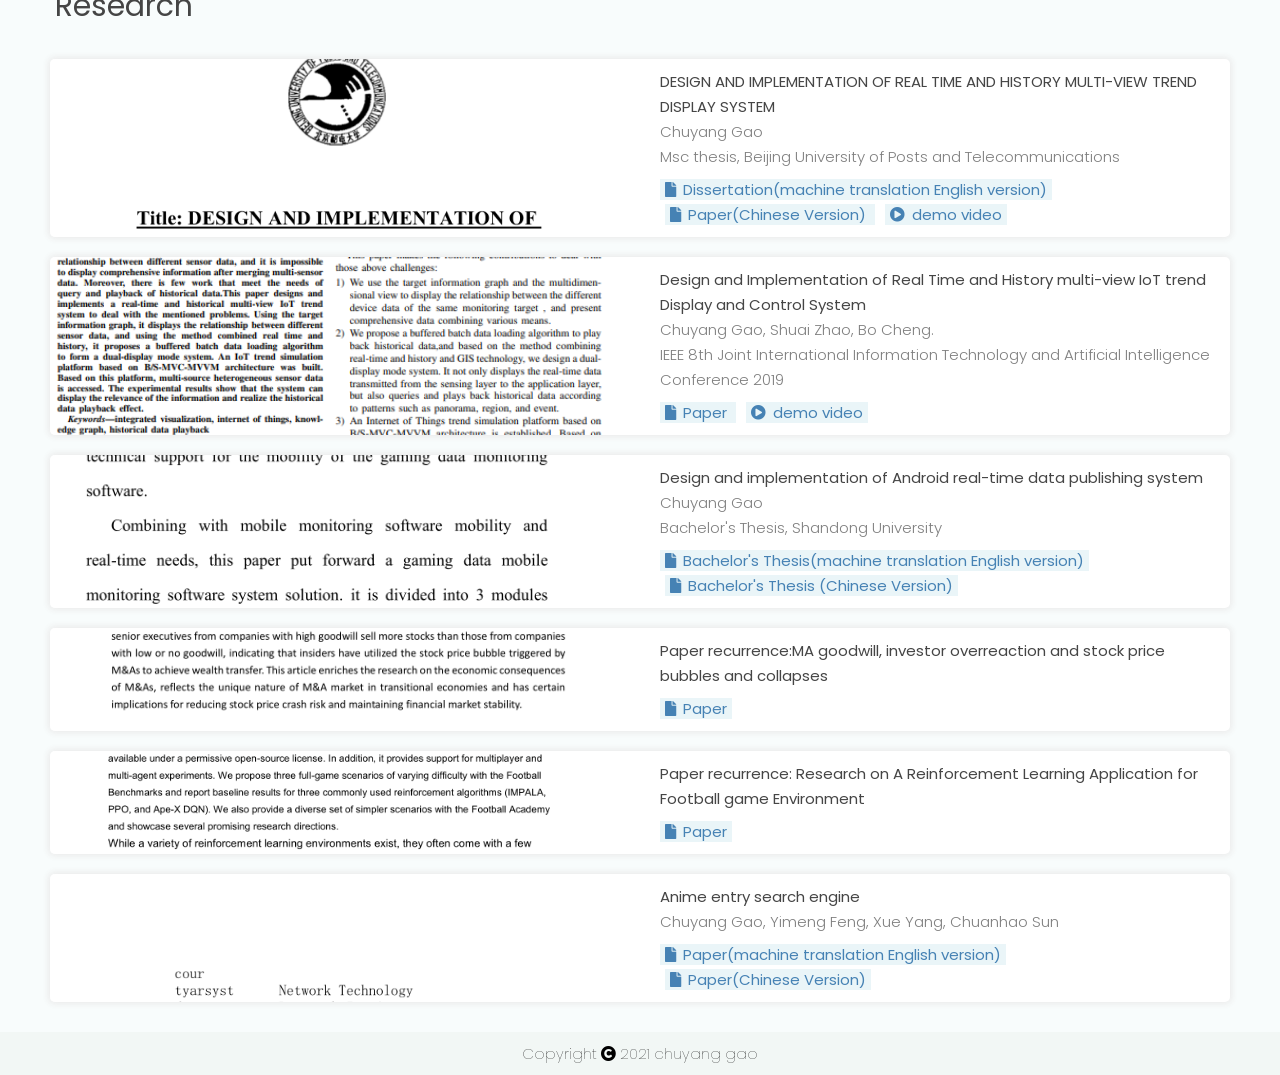
==== commit d85616d5: "Update index.html" ====
--- a/index.html
+++ b/index.html
@@ -13,7 +13,7 @@
 
 	<div id="about">
 		<div class="name"><span>Chuyang Gao (he/him)</span></div>
-		<div class="text">Chuyang Gao is now a student in Mathematics. He received master degree in Computer Science  from <a href="https://english.bupt.edu.cn/" target="_blank">Beijing University of Posts and Telecommunications, P.R. China</a>, and received  bachelor degree in Electrical Engineering from <a href="https://www.en.sdu.edu.cn/" target="_blank">Shandong University, China</a>. 
+		<div class="text">Chuyang is a PhD student at the Institute of Computer Science at the  University of Bern, and he is a part of Communication and Distributed Systems (CDS) group. He received master degree in Computer Science  from <a href="https://english.bupt.edu.cn/" target="_blank">Beijing University of Posts and Telecommunications, P.R. China</a>, and received  bachelor degree in Electrical Engineering from <a href="https://www.en.sdu.edu.cn/" target="_blank">Shandong University, China</a>. 
 		</div>
 		<div class="text">He was a member of <a href="https://sklnst.bupt.edu.cn/" target="_blank">State Key Laboratory of Networking and Switching Technology (SKLNST), BUPT, Beijing, China </a>.  He was also a research assistant in <a href="http://english.ict.cas.cn/rh/rd/200908/t20090820_33352.html" target="_blank">Key Laboratory of Network Data Science & Technology, Institute of Computing Technology, Chinese Academy of Sciences, Beijing, China.</a> </div>
          
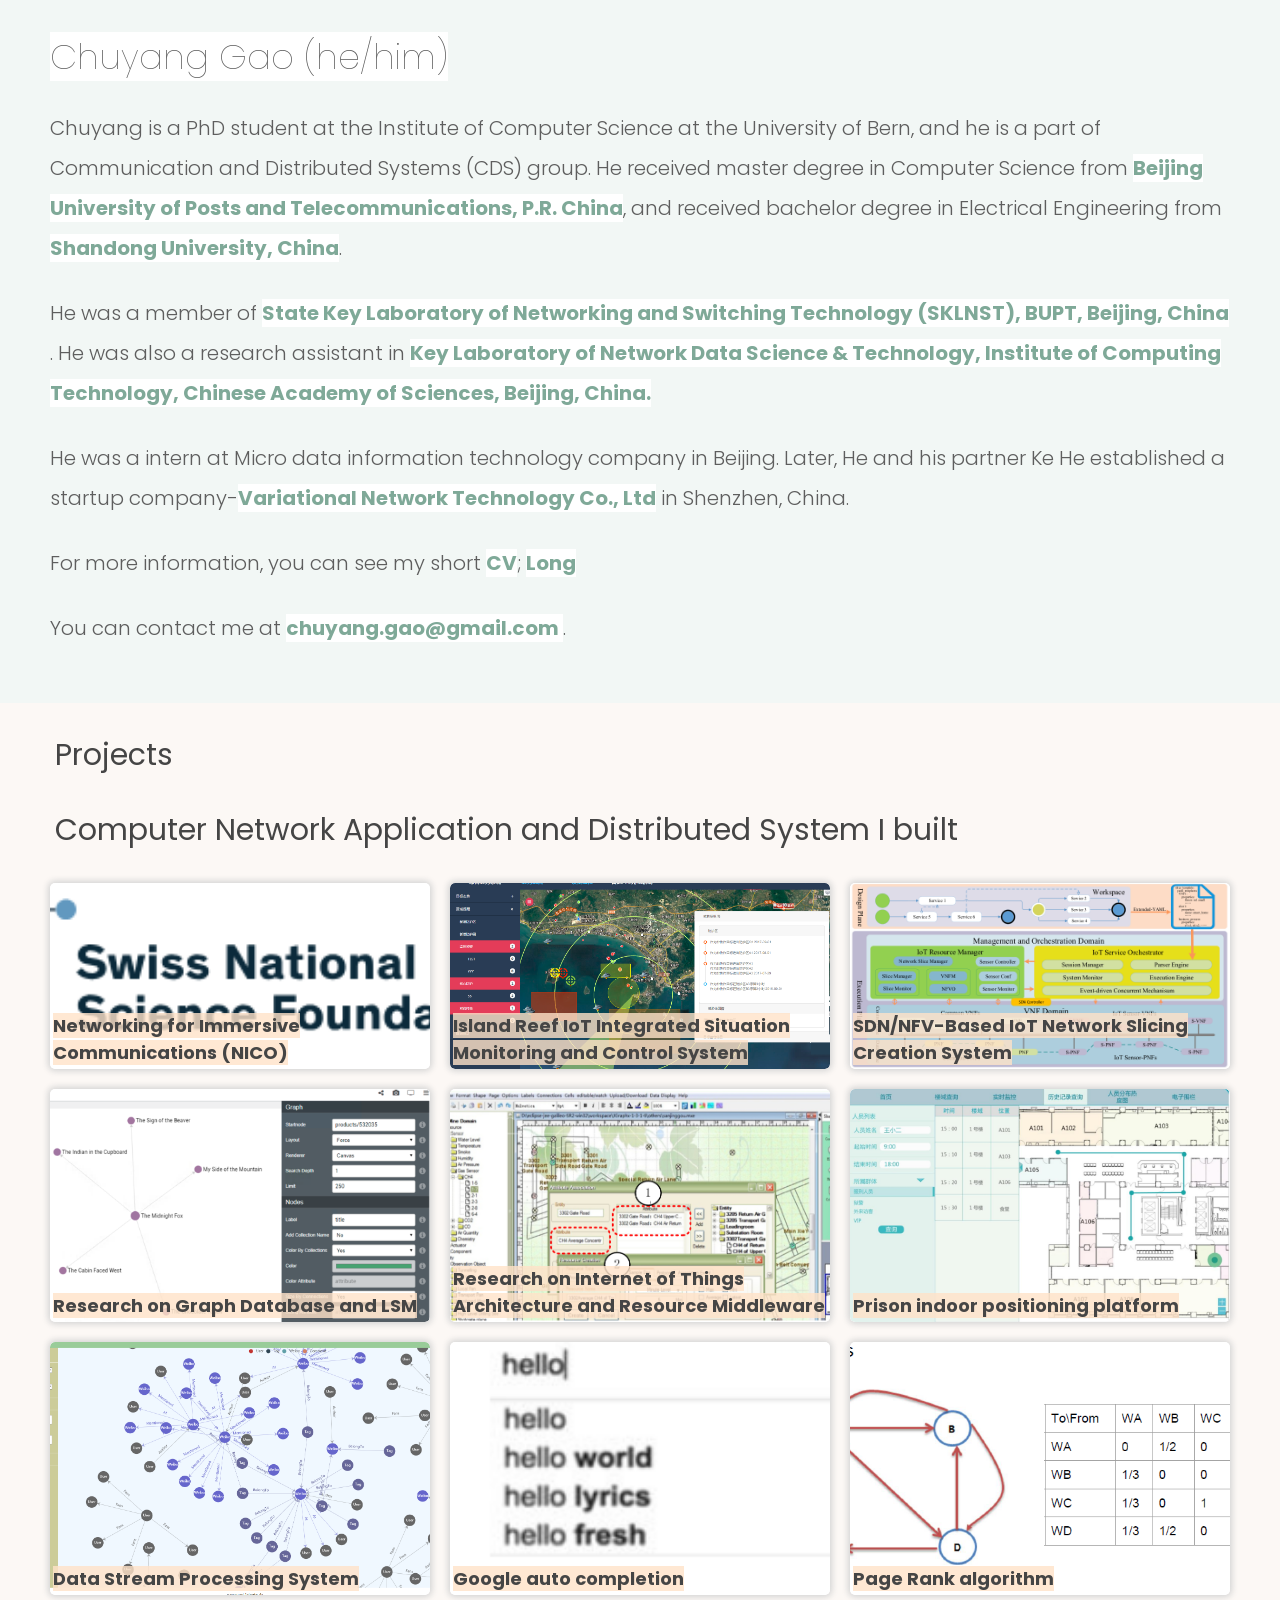
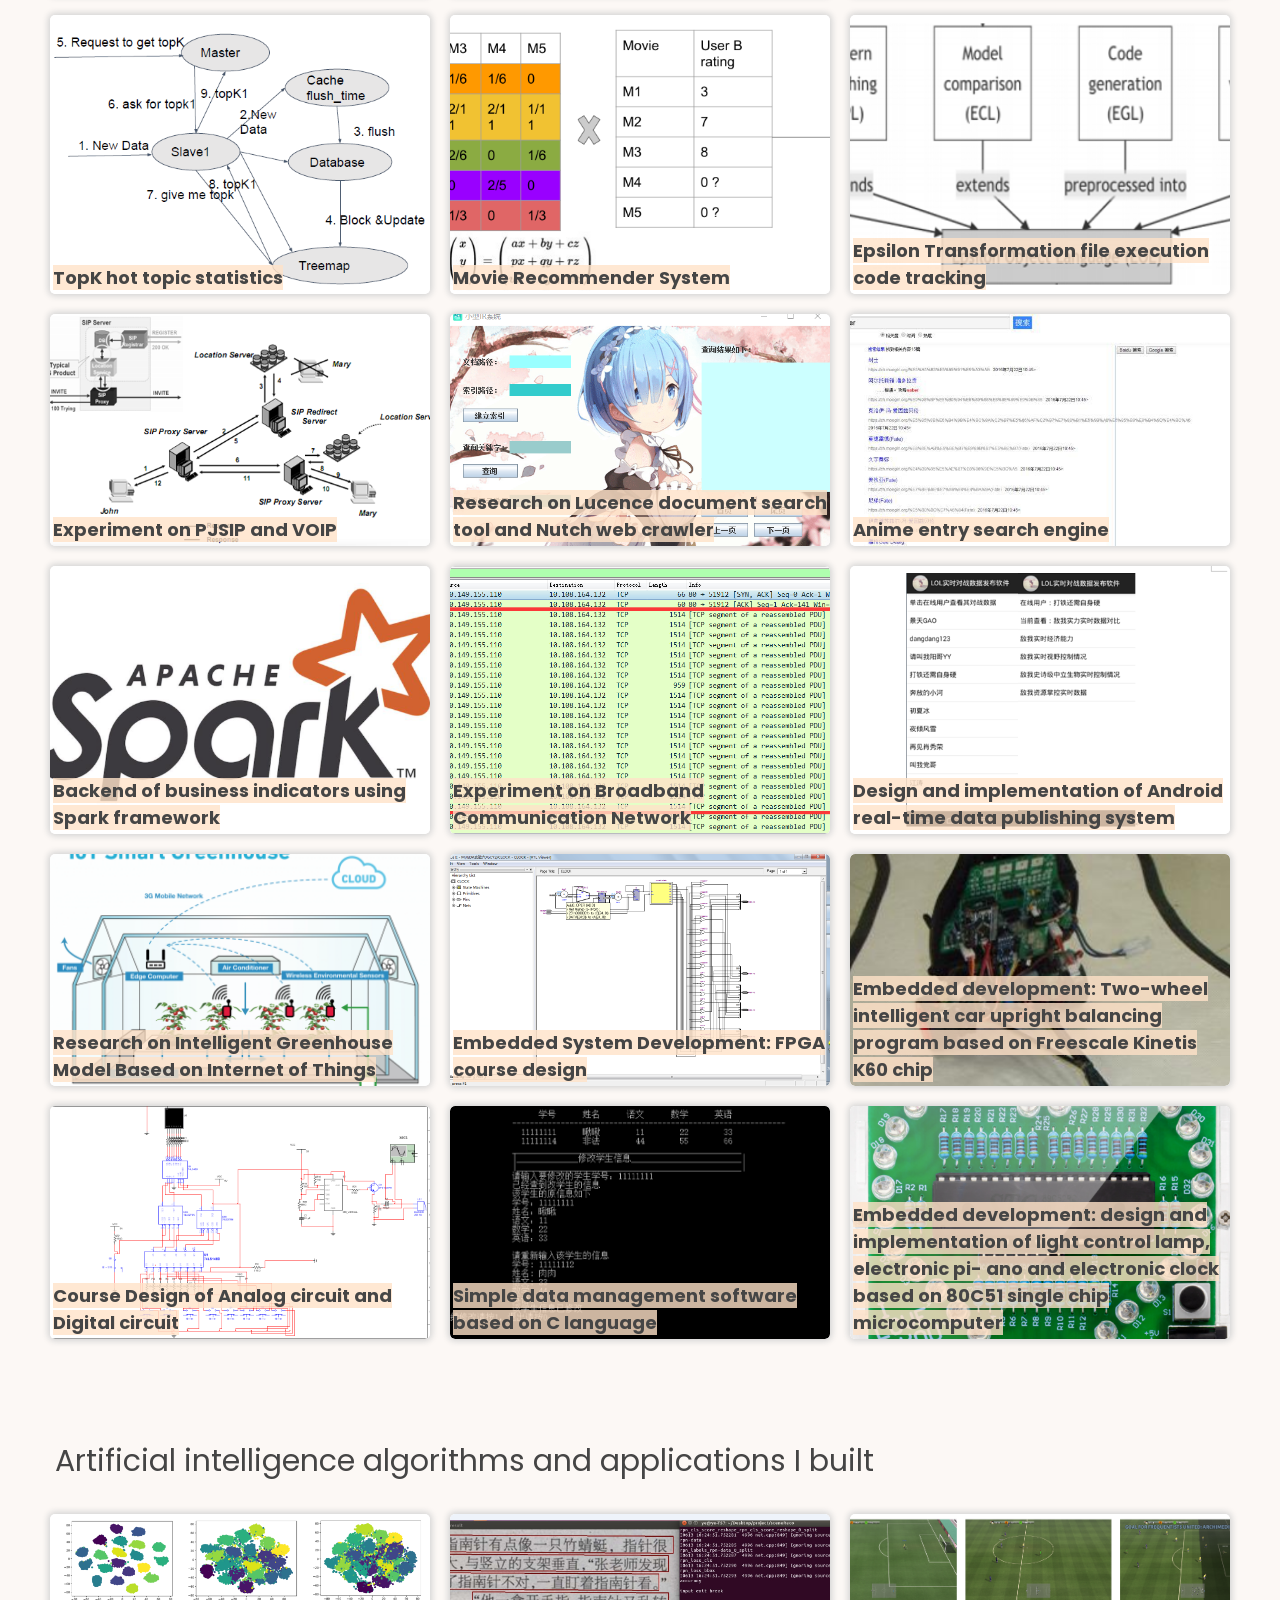
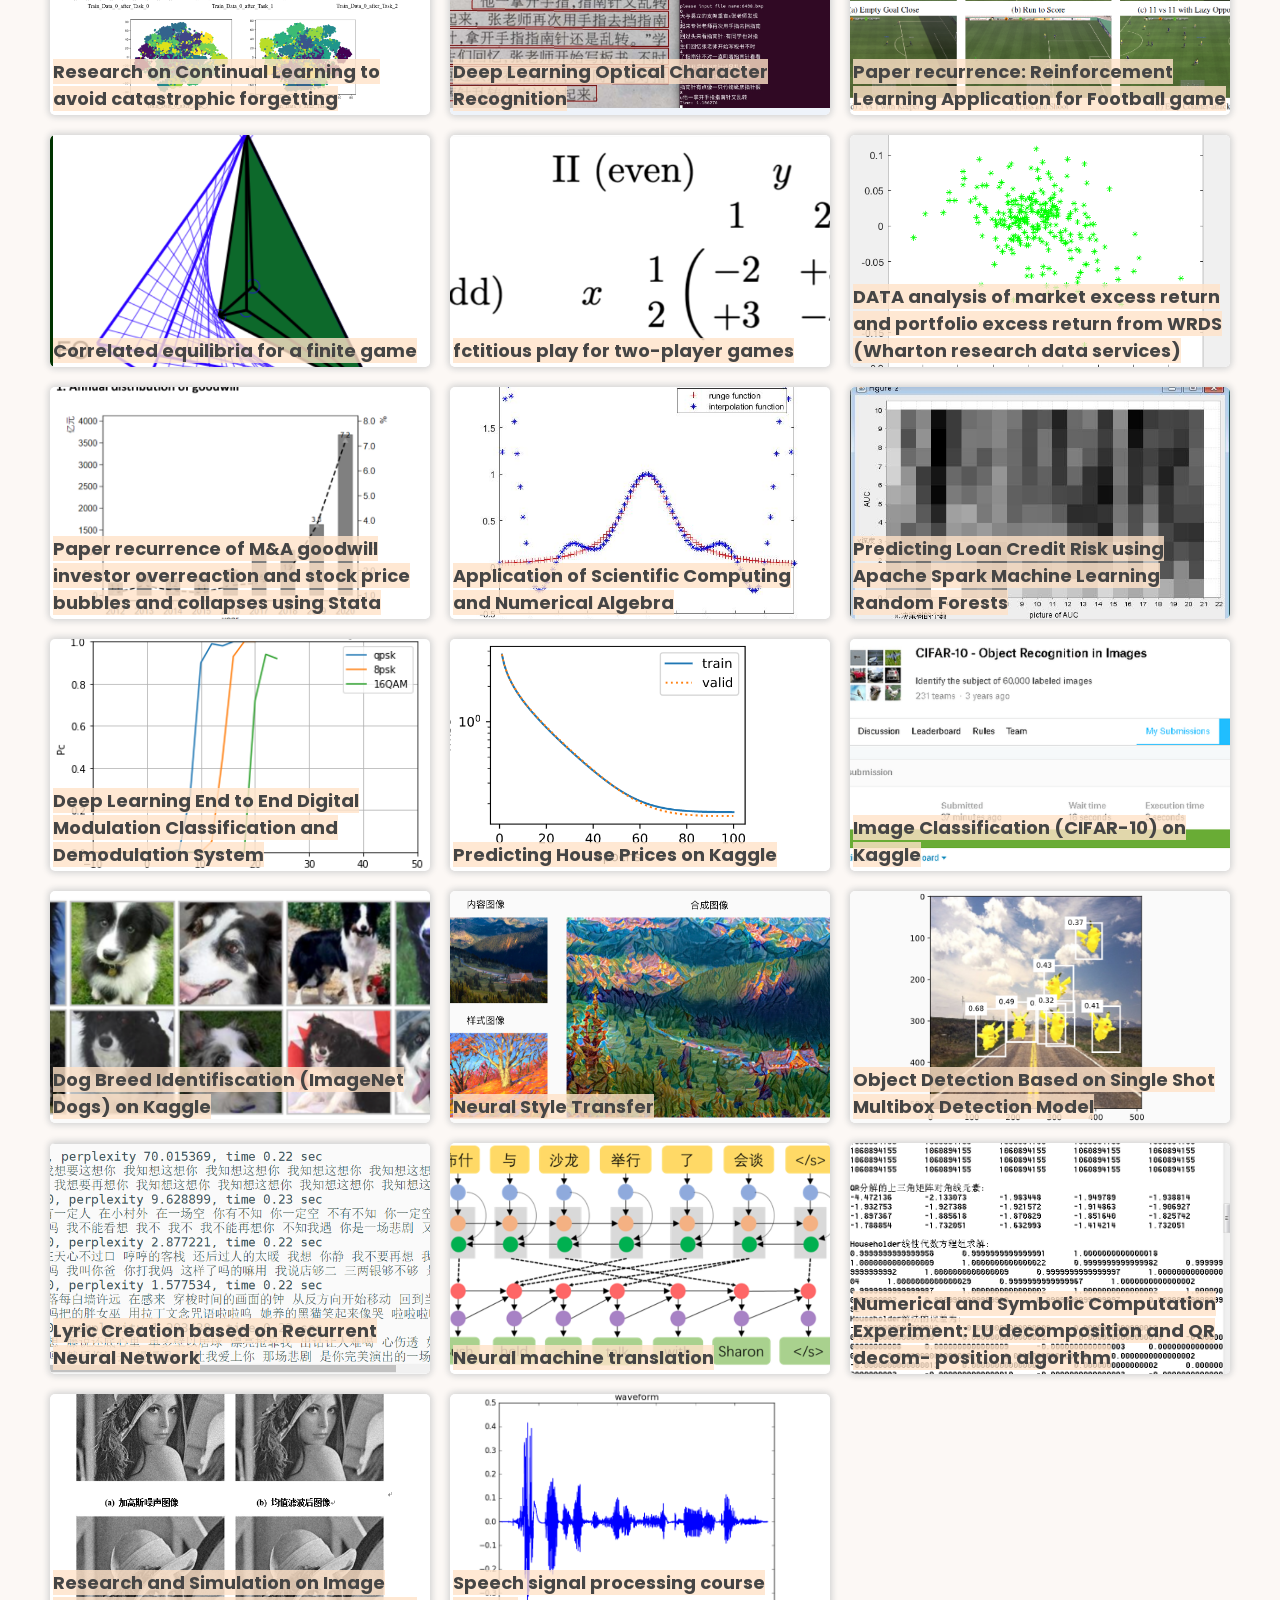
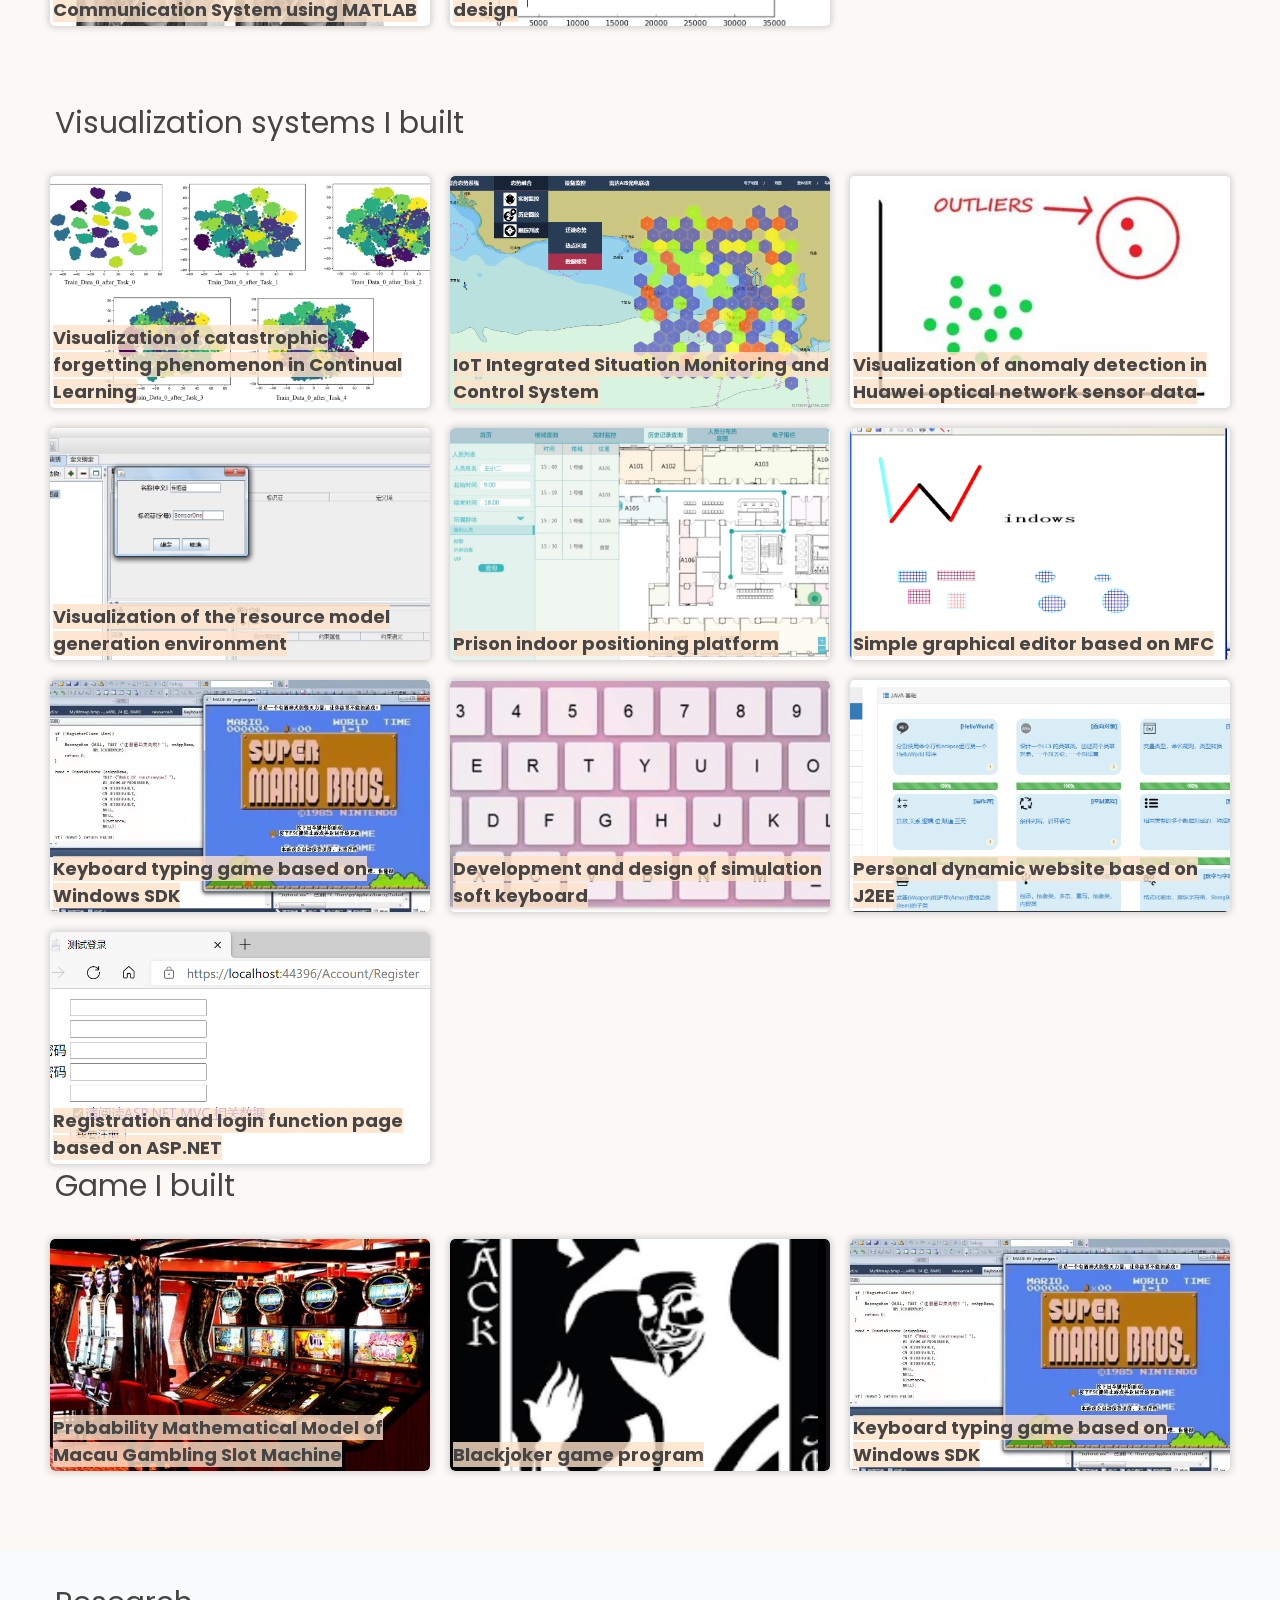
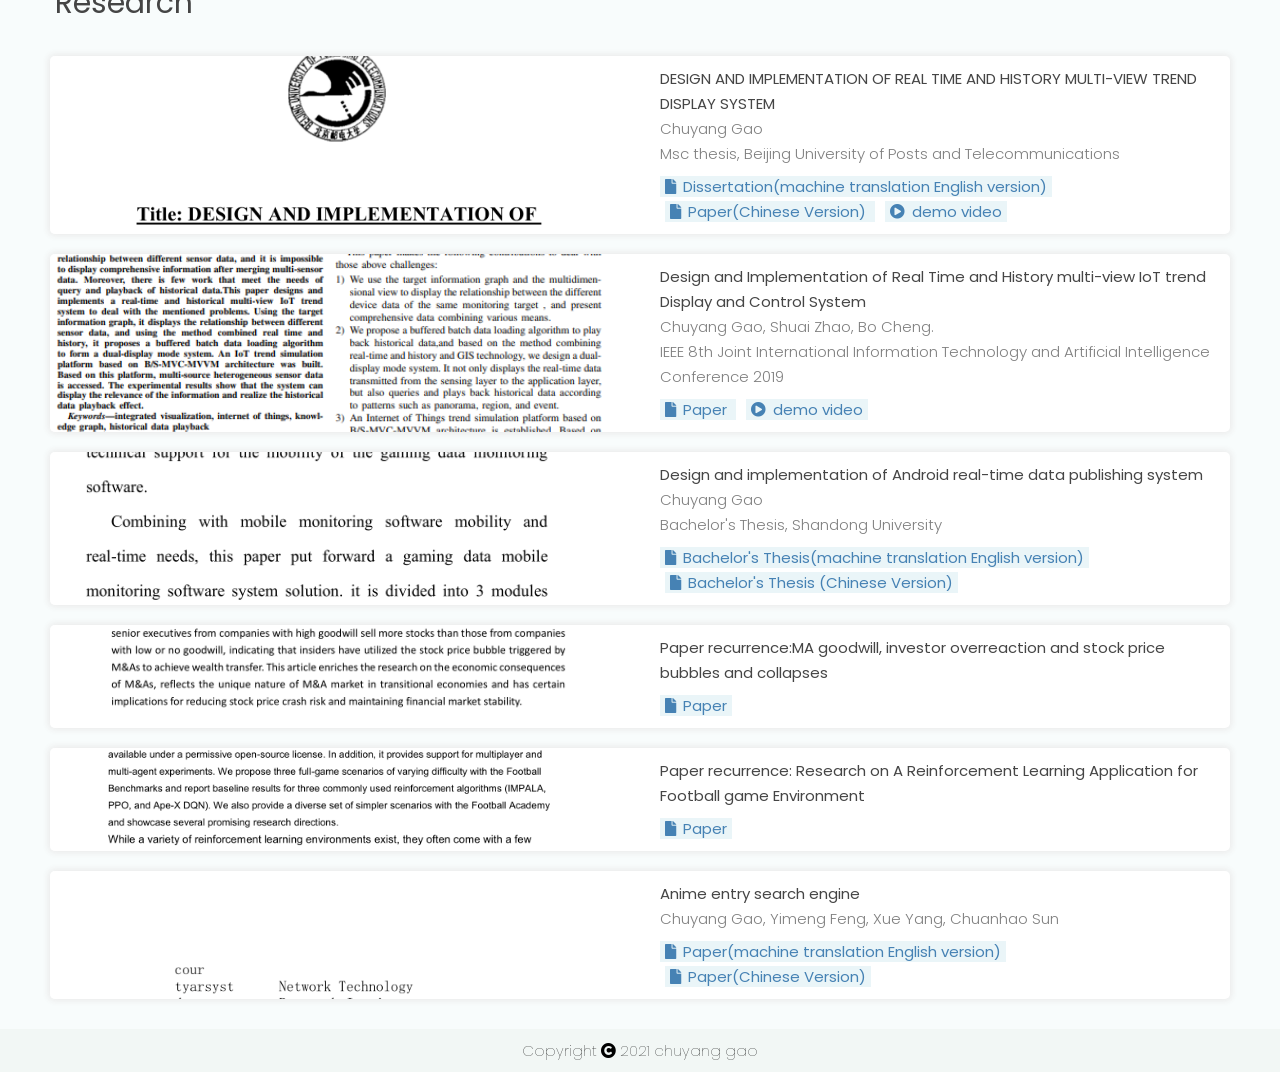
==== commit 225a17b8: "Update index.html" ====
--- a/index.html
+++ b/index.html
@@ -32,7 +32,28 @@
 
         <div class="title">Computer Network Application and Distributed System I built</div>
 		<div id="vis-system-grid">
-
+			
+			<div class="vis-system">
+				<img alt="placeholder" class="placeholder" src="./teasers/snsf.png" />
+				<a class="container" href="https://jingtiangao.github.io/SDN/" target="_blank">
+					<img alt="event sequence analysis of inter-state wars" class="static-image" src="./teasers/snsf.png" />
+					<img alt="event sequence analysis of inter-state wars" class="animated-image" src="./teasers/snsf.png" />
+					<div class="project-name">
+						<span class="text">Networking for Immersive Communications (NICO)</span>
+					</div>
+				</a>
+				<div class="link-container">
+					<div class="links">
+						<a class="system-link" href="https://data.snf.ch/grants/grant/204447" target="_blank">
+							<span class="fab fa-github"></span>
+							<span class="text">detail</span>
+						</a>
+						
+					</div>
+				</div>
+			</div>			
+			
+			
 			<div class="vis-system">
 				<img alt="placeholder" class="placeholder" src="./teasers/island.png"/>
 				<a class="container" href="https://jingtiangao.github.io/sub/" target="_blank">
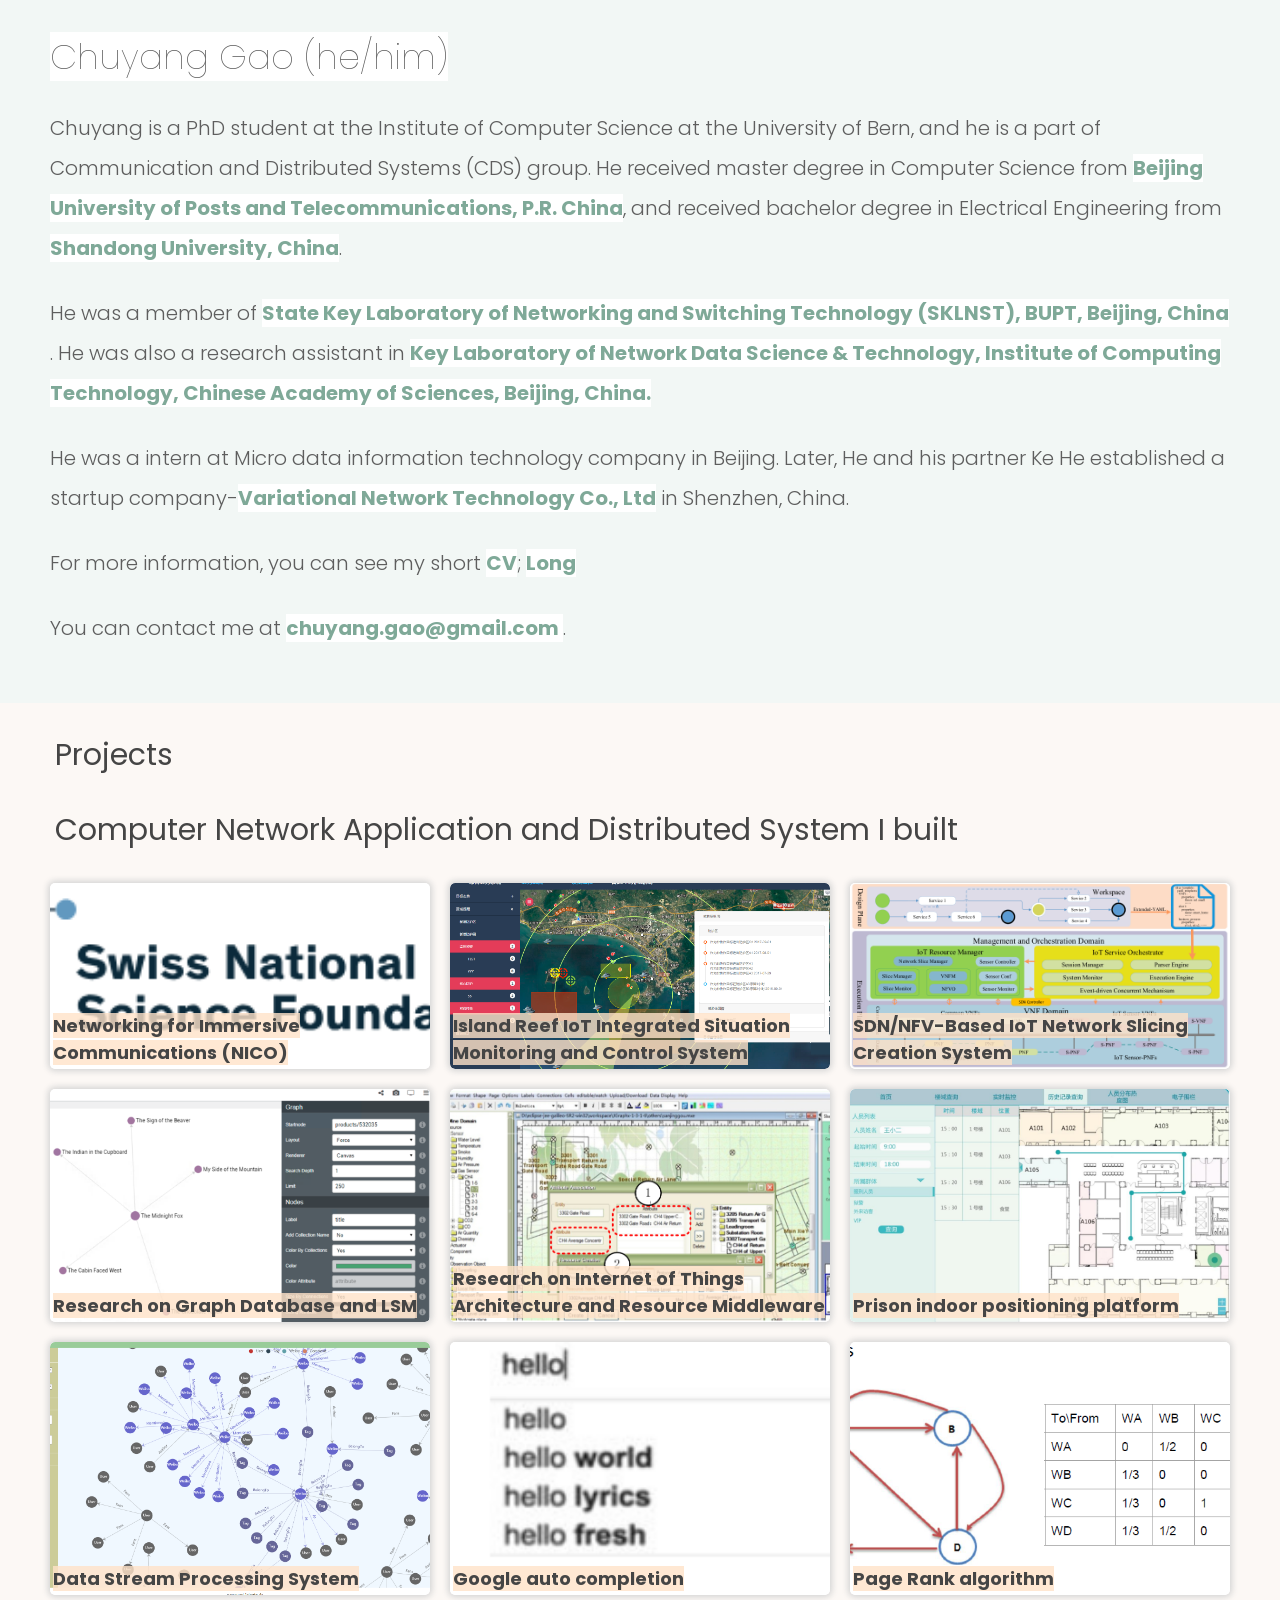
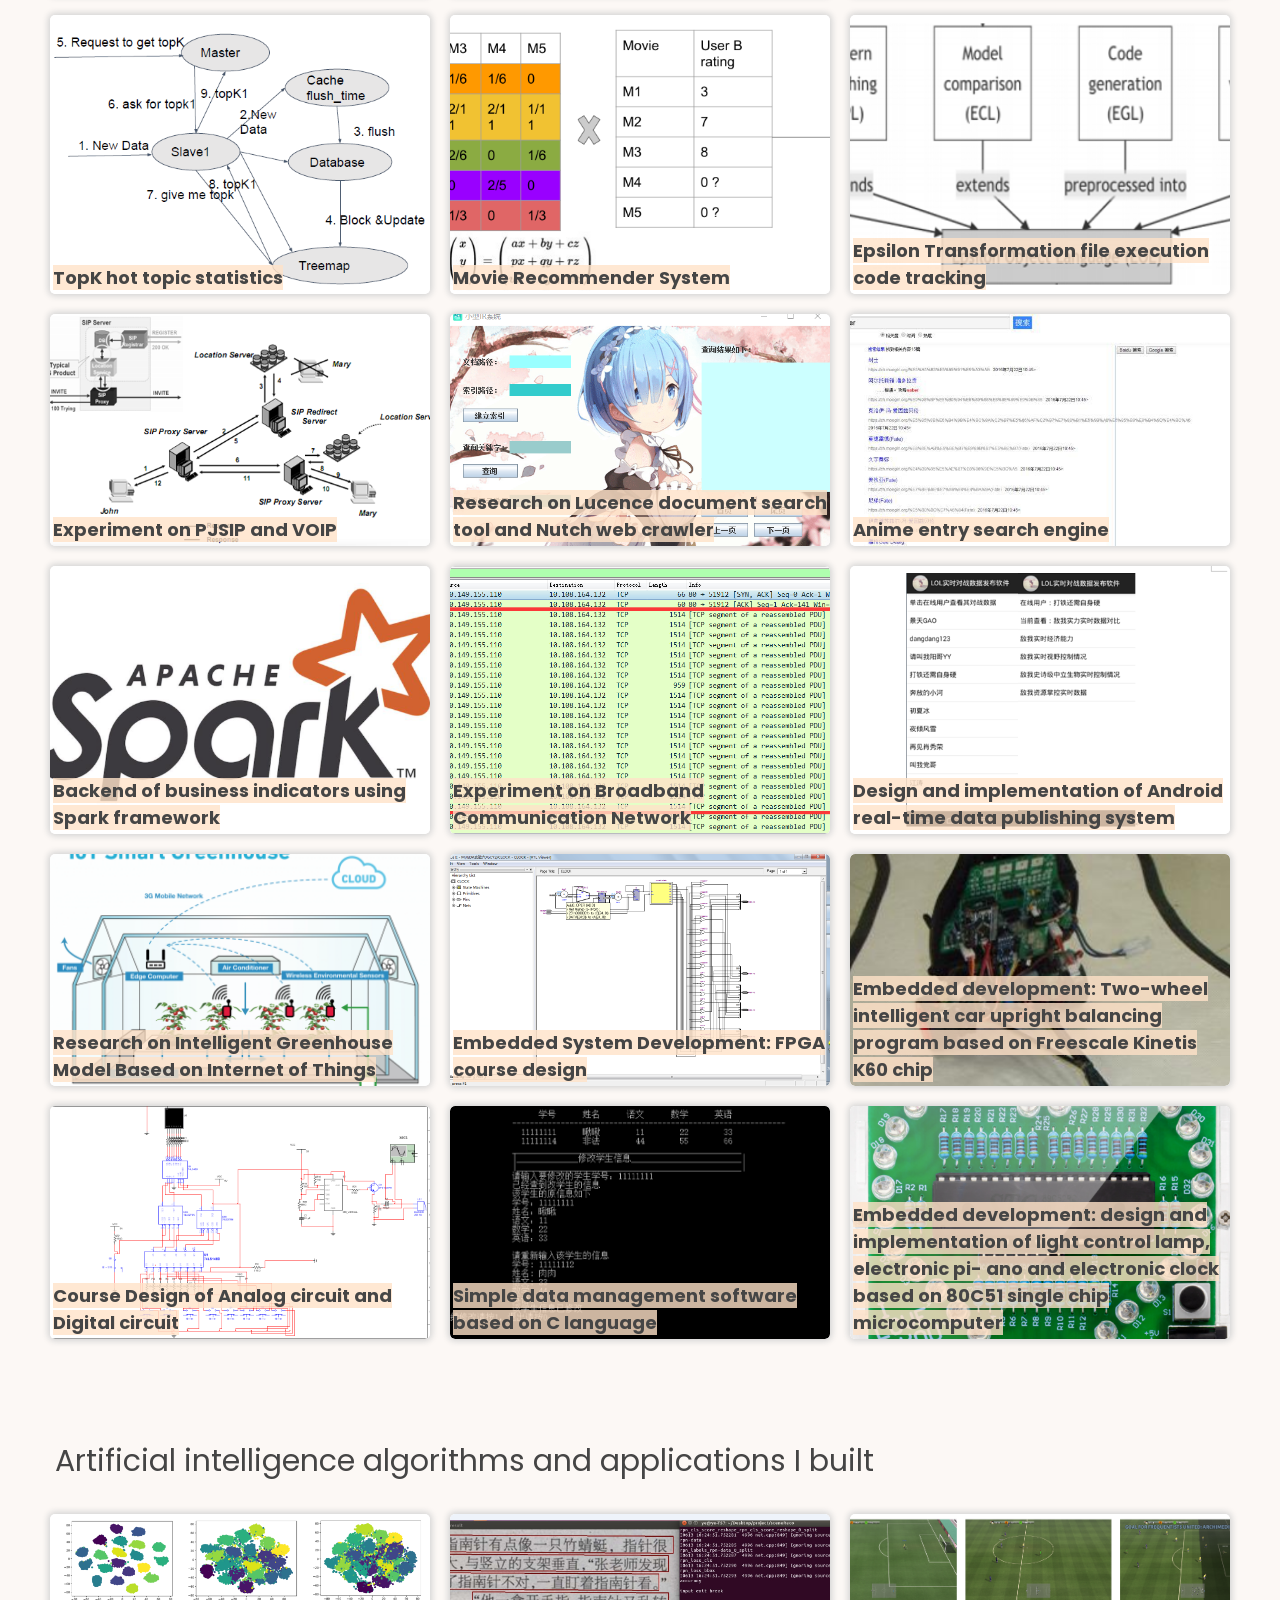
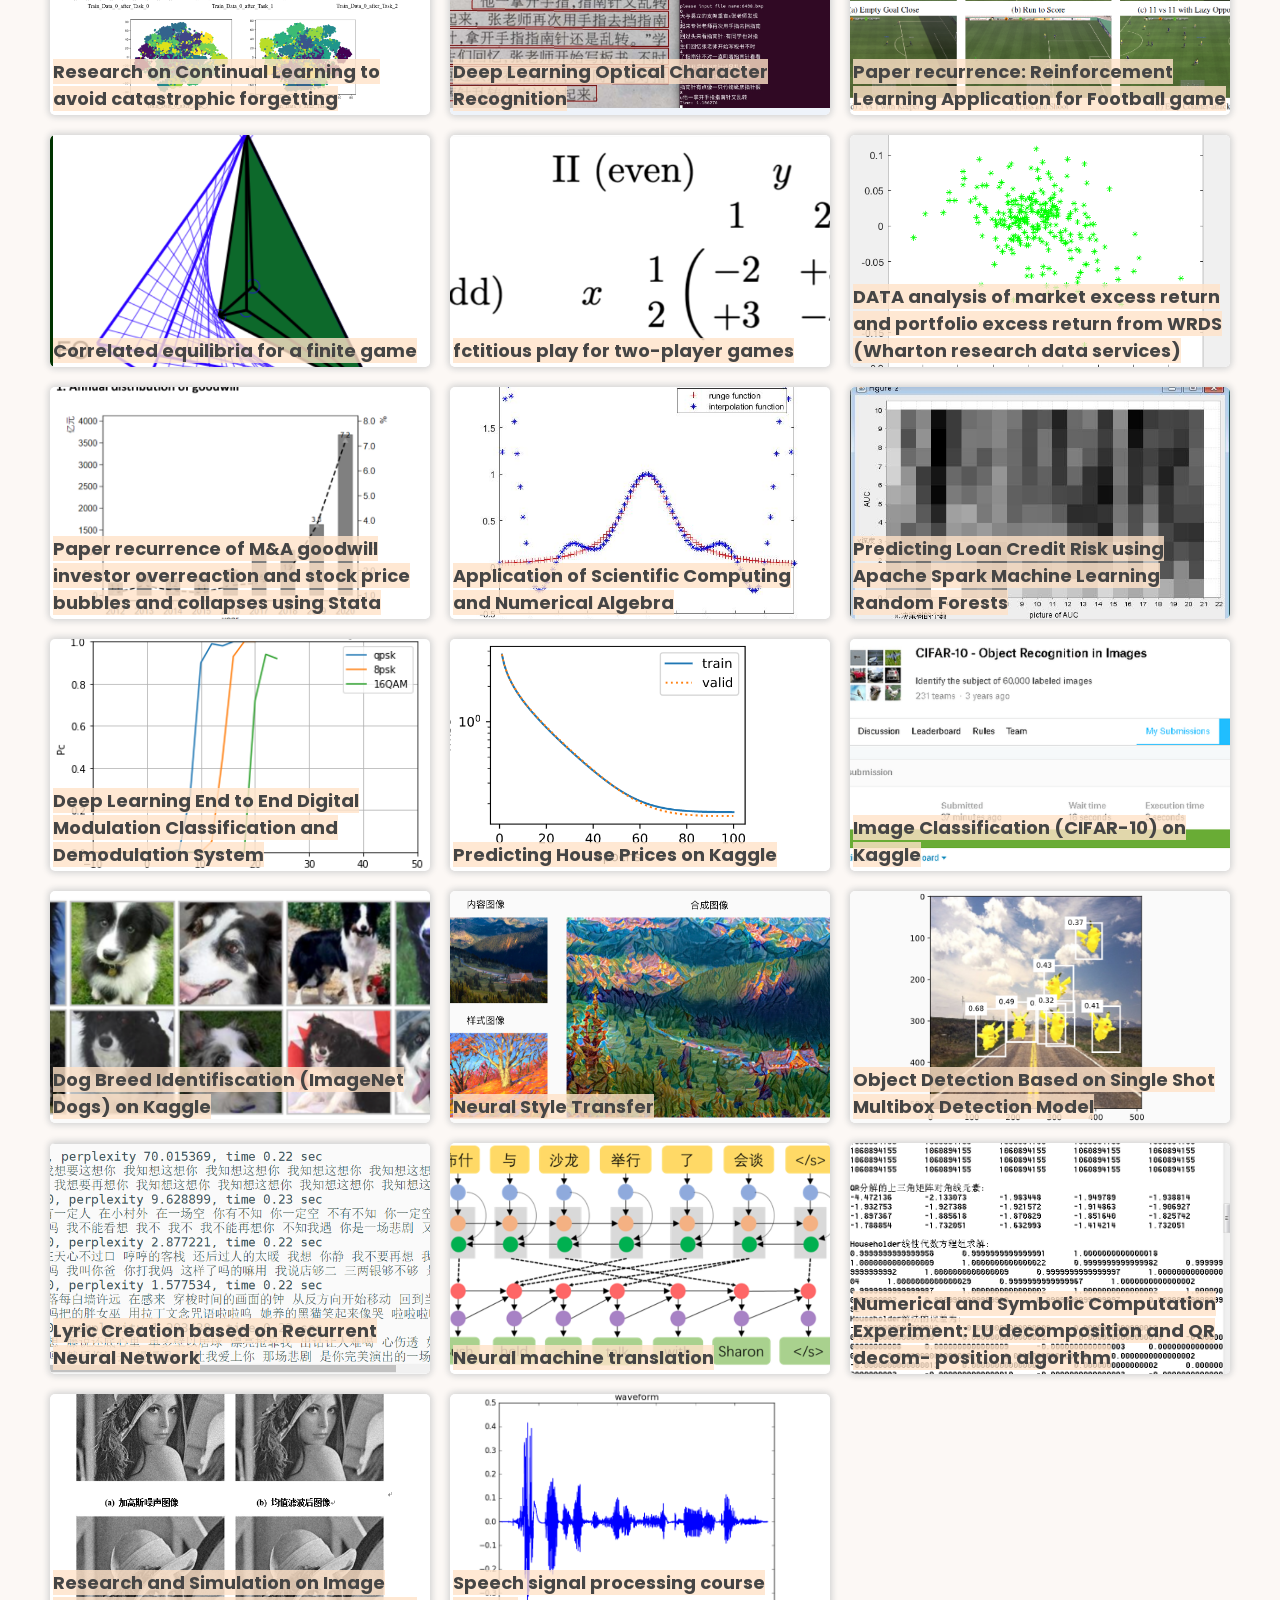
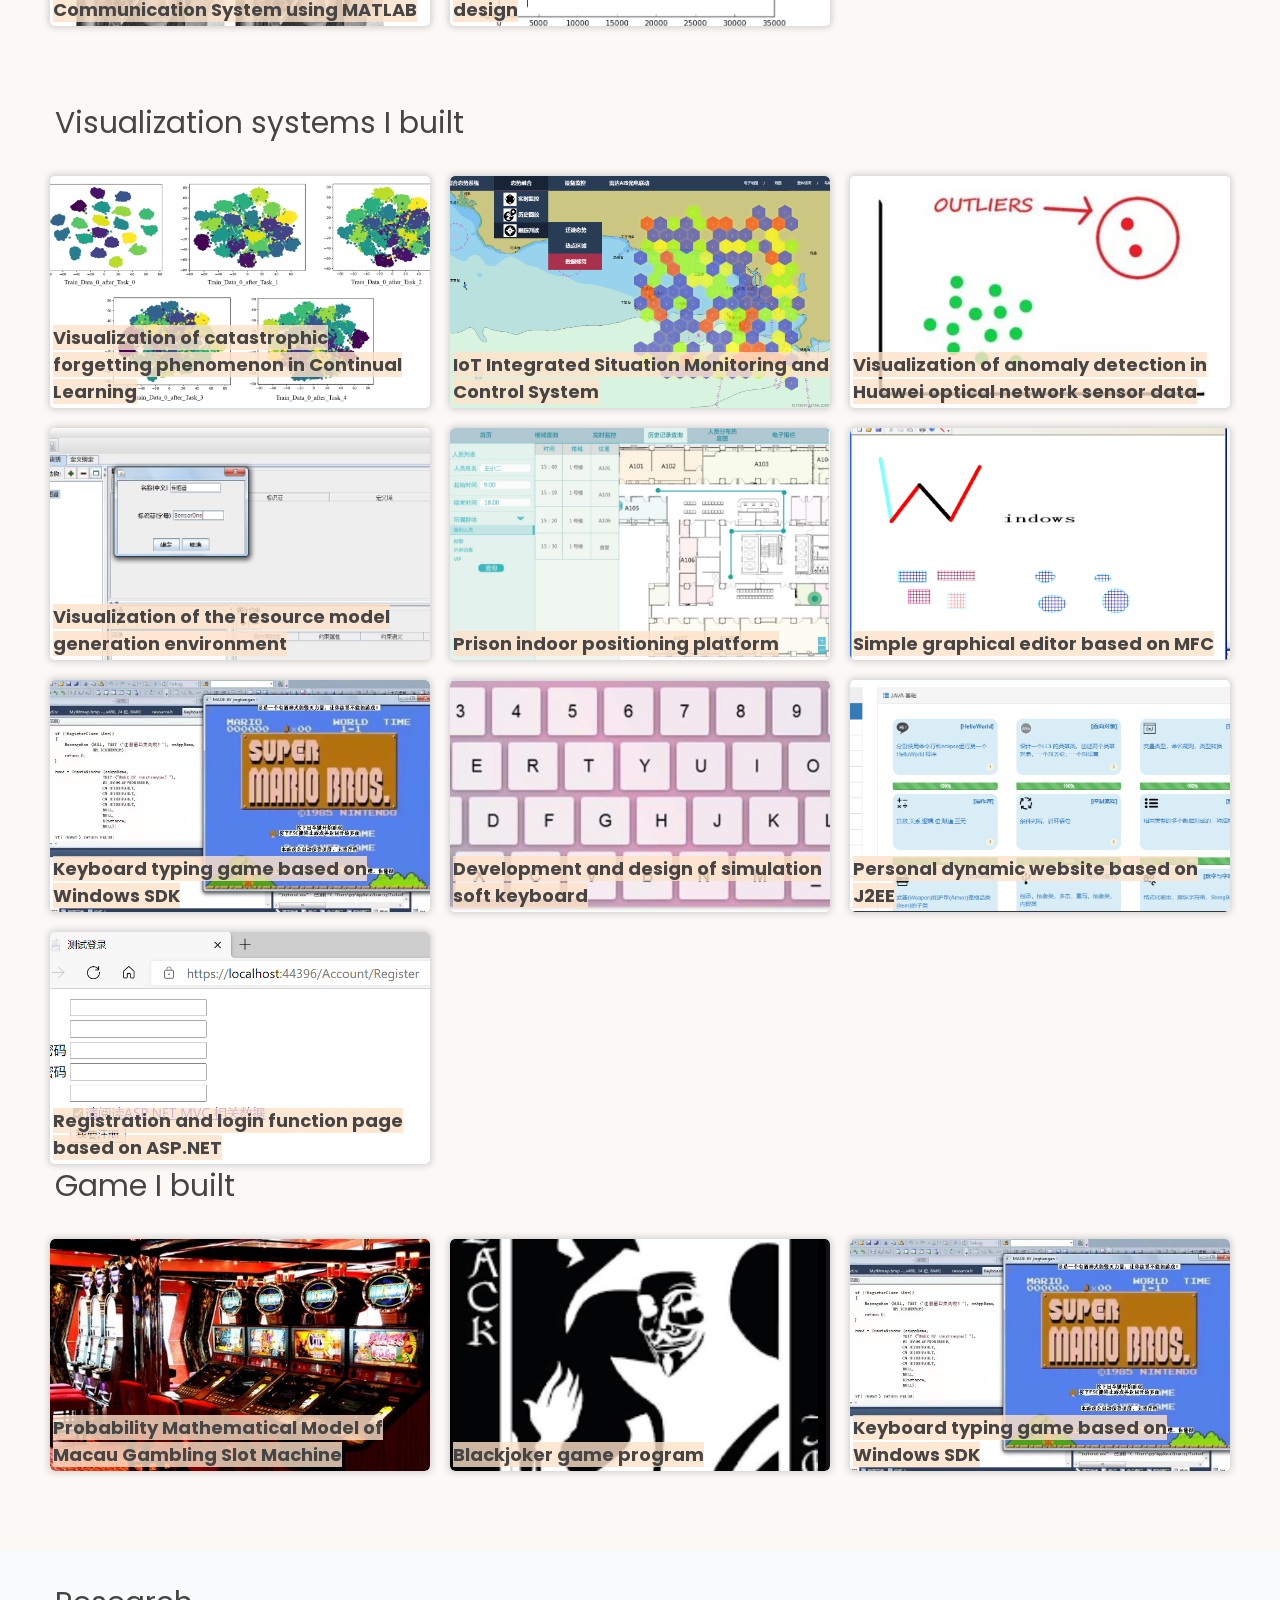
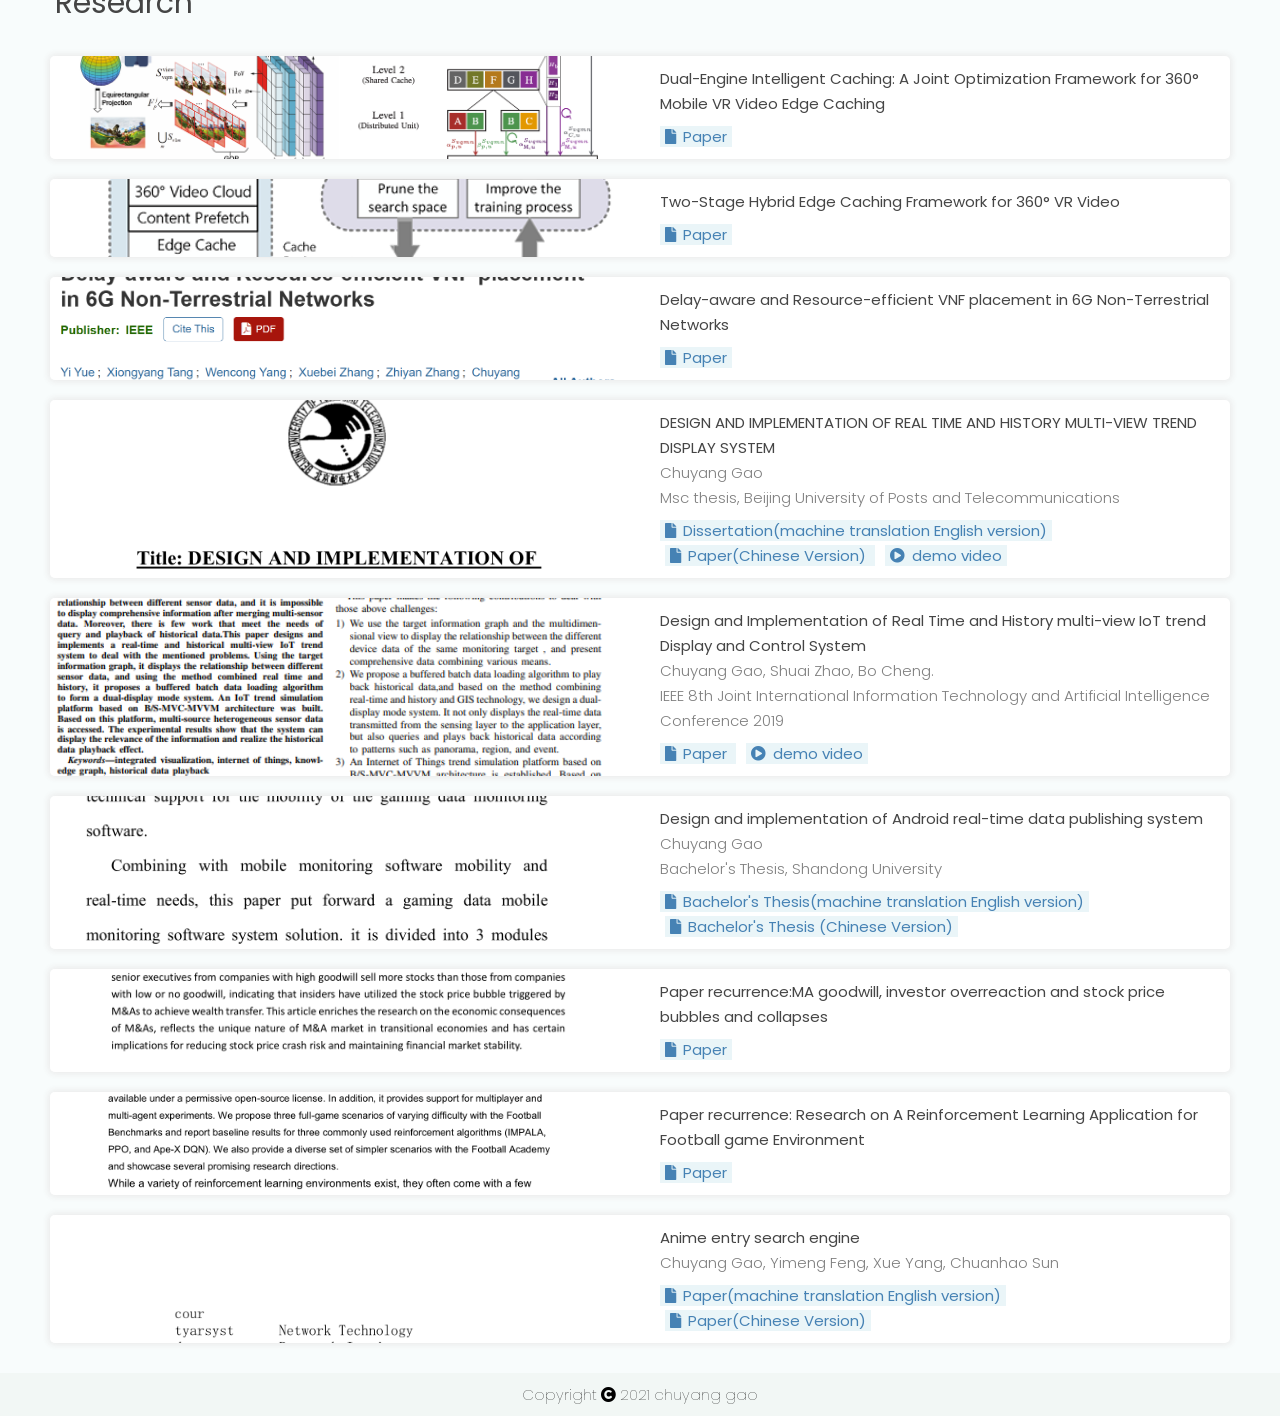
==== commit 54900109: "Update index.html" ====
--- a/index.html
+++ b/index.html
@@ -35,7 +35,7 @@
 			
 			<div class="vis-system">
 				<img alt="placeholder" class="placeholder" src="./teasers/snsf.png" />
-				<a class="container" href="https://jingtiangao.github.io/SDN/" target="_blank">
+				<a class="container" href="https://data.snf.ch/grants/grant/204447" target="_blank">
 					<img alt="event sequence analysis of inter-state wars" class="static-image" src="./teasers/snsf.png" />
 					<img alt="event sequence analysis of inter-state wars" class="animated-image" src="./teasers/snsf.png" />
 					<div class="project-name">
@@ -1332,6 +1332,76 @@
 		<div id="publication-list">
 
 			<div class="publication">
+				<a class="teaser" href="https://ieeexplore.ieee.org/document/11021227" target="_blank">
+					<img alt="RL paper" src="./teasers/jsac.png"></img>
+					<div class="name">
+						<span>Dual-Engine Intelligent Caching: A Joint Optimization Framework for 360° Mobile VR Video Edge Caching</span>
+					</div>
+				</a>
+				<div class="info">
+					<div class="title">Dual-Engine Intelligent Caching: A Joint Optimization Framework for 360° Mobile VR Video Edge Caching</div>
+					
+					<div class="downloads">
+						<a href="https://boris-portal.unibe.ch/handle/20.500.12422/209039" target="_blank">
+							<span class="fas fa-file"></span>
+							<span class="text">Paper</span>
+						</a>
+						
+					</div>
+				</div>
+			</div>
+			
+
+			
+
+			<div class="publication">
+				<a class="teaser" href="https://ieeexplore.ieee.org/document/11027041" target="_blank">
+					<img alt="RL paper" src="./teasers/wowmom.png"></img>
+					<div class="name">
+						<span>Two-Stage Hybrid Edge Caching Framework for 360° VR Video</span>
+					</div>
+				</a>
+				<div class="info">
+					<div class="title">Two-Stage Hybrid Edge Caching Framework for 360° VR Video</div>
+					
+					<div class="downloads">
+						<a href="https://boris-portal.unibe.ch/handle/20.500.12422/209652" target="_blank">
+							<span class="fas fa-file"></span>
+							<span class="text">Paper</span>
+						</a>
+						
+					</div>
+				</div>
+			</div>
+
+			
+
+			
+			<div class="publication">
+				<a class="teaser" href="https://ieeexplore.ieee.org/document/10118893" target="_blank">
+					<img alt="RL paper" src="./teasers/wcnc2023.png"></img>
+					<div class="name">
+						<span>Delay-aware and Resource-efficient VNF placement in 6G Non-Terrestrial Networks</span>
+					</div>
+				</a>
+				<div class="info">
+					<div class="title">Delay-aware and Resource-efficient VNF placement in 6G Non-Terrestrial Networks</div>
+					
+					<div class="downloads">
+						<a href="https://ieeexplore.ieee.org/document/10118893" target="_blank">
+							<span class="fas fa-file"></span>
+							<span class="text">Paper</span>
+						</a>
+						
+					</div>
+				</div>
+			</div>
+			
+			
+
+
+			
+			<div class="publication">
 				<a class="teaser" href="./publications/thesis.pdf" target="_blank">
 					<img alt="My dissertation" src="./teasers/dissertation.png" ></img>
 					<div class="name">
